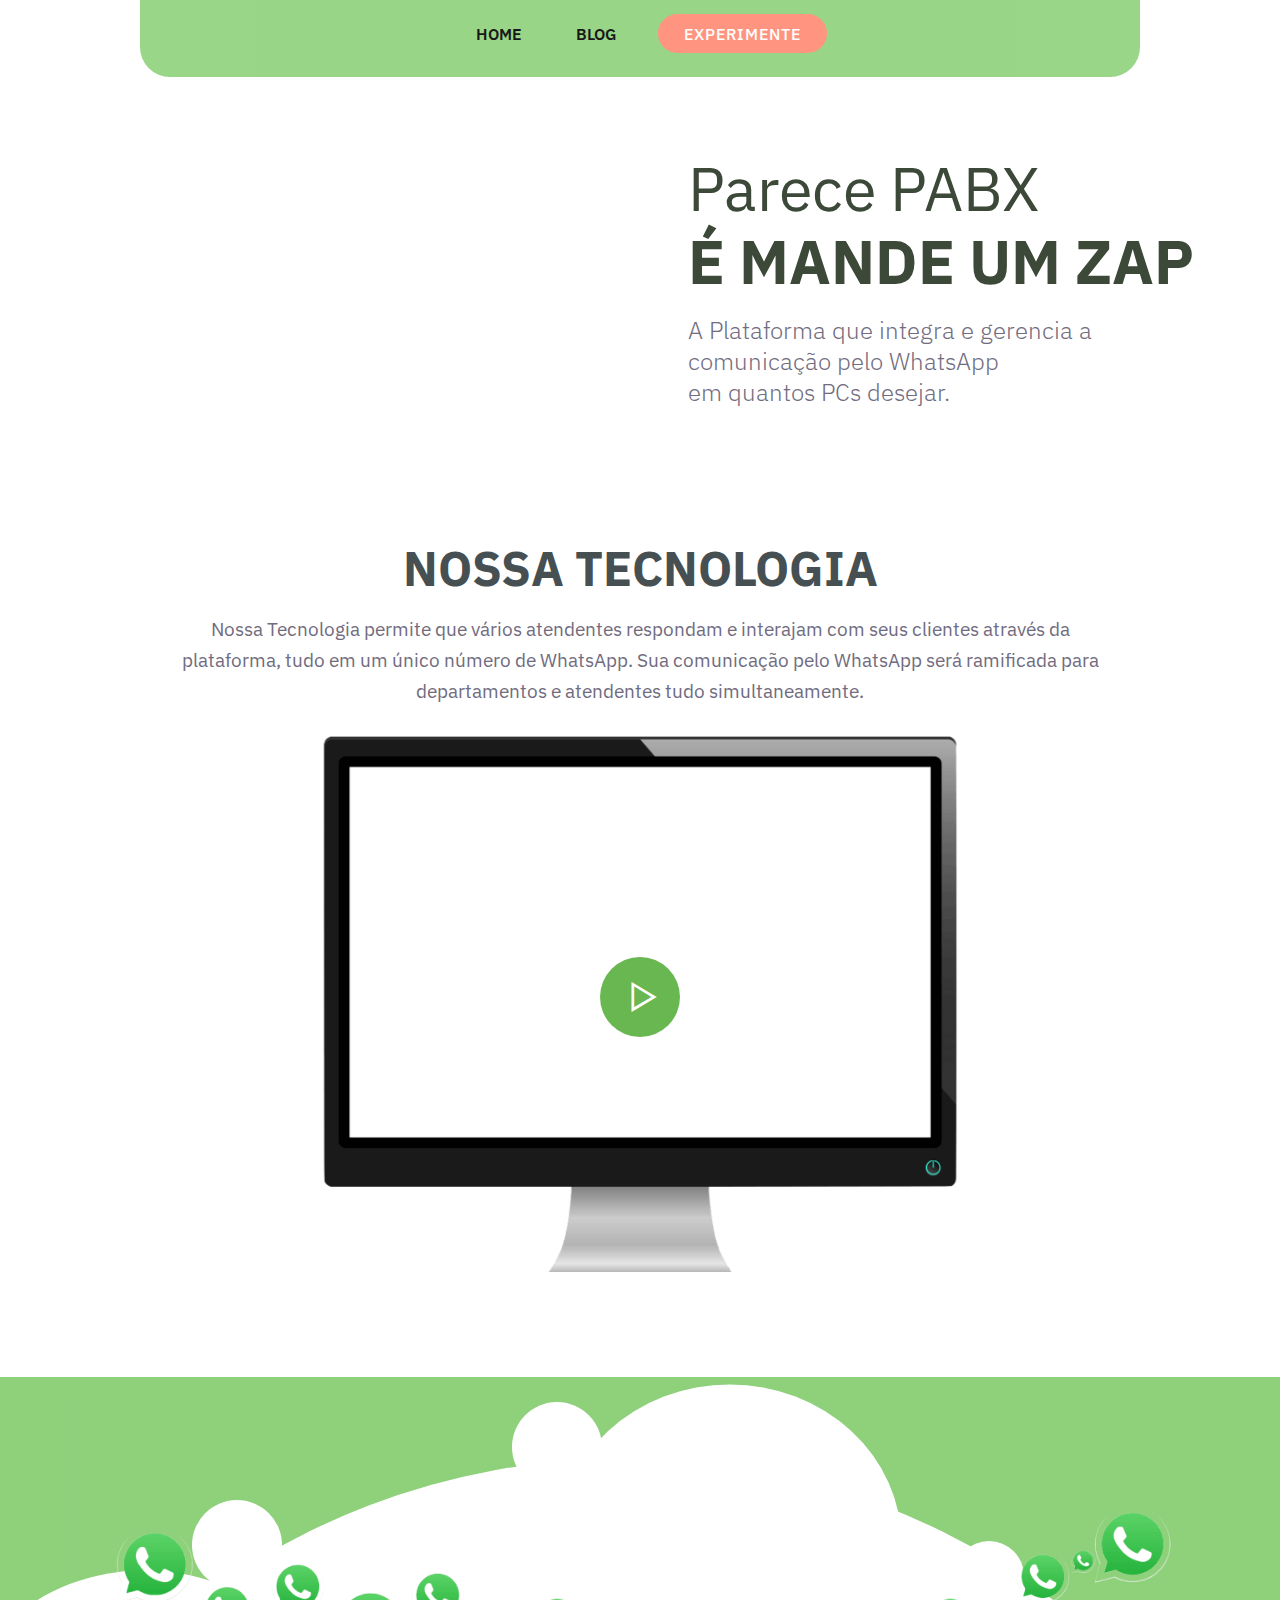
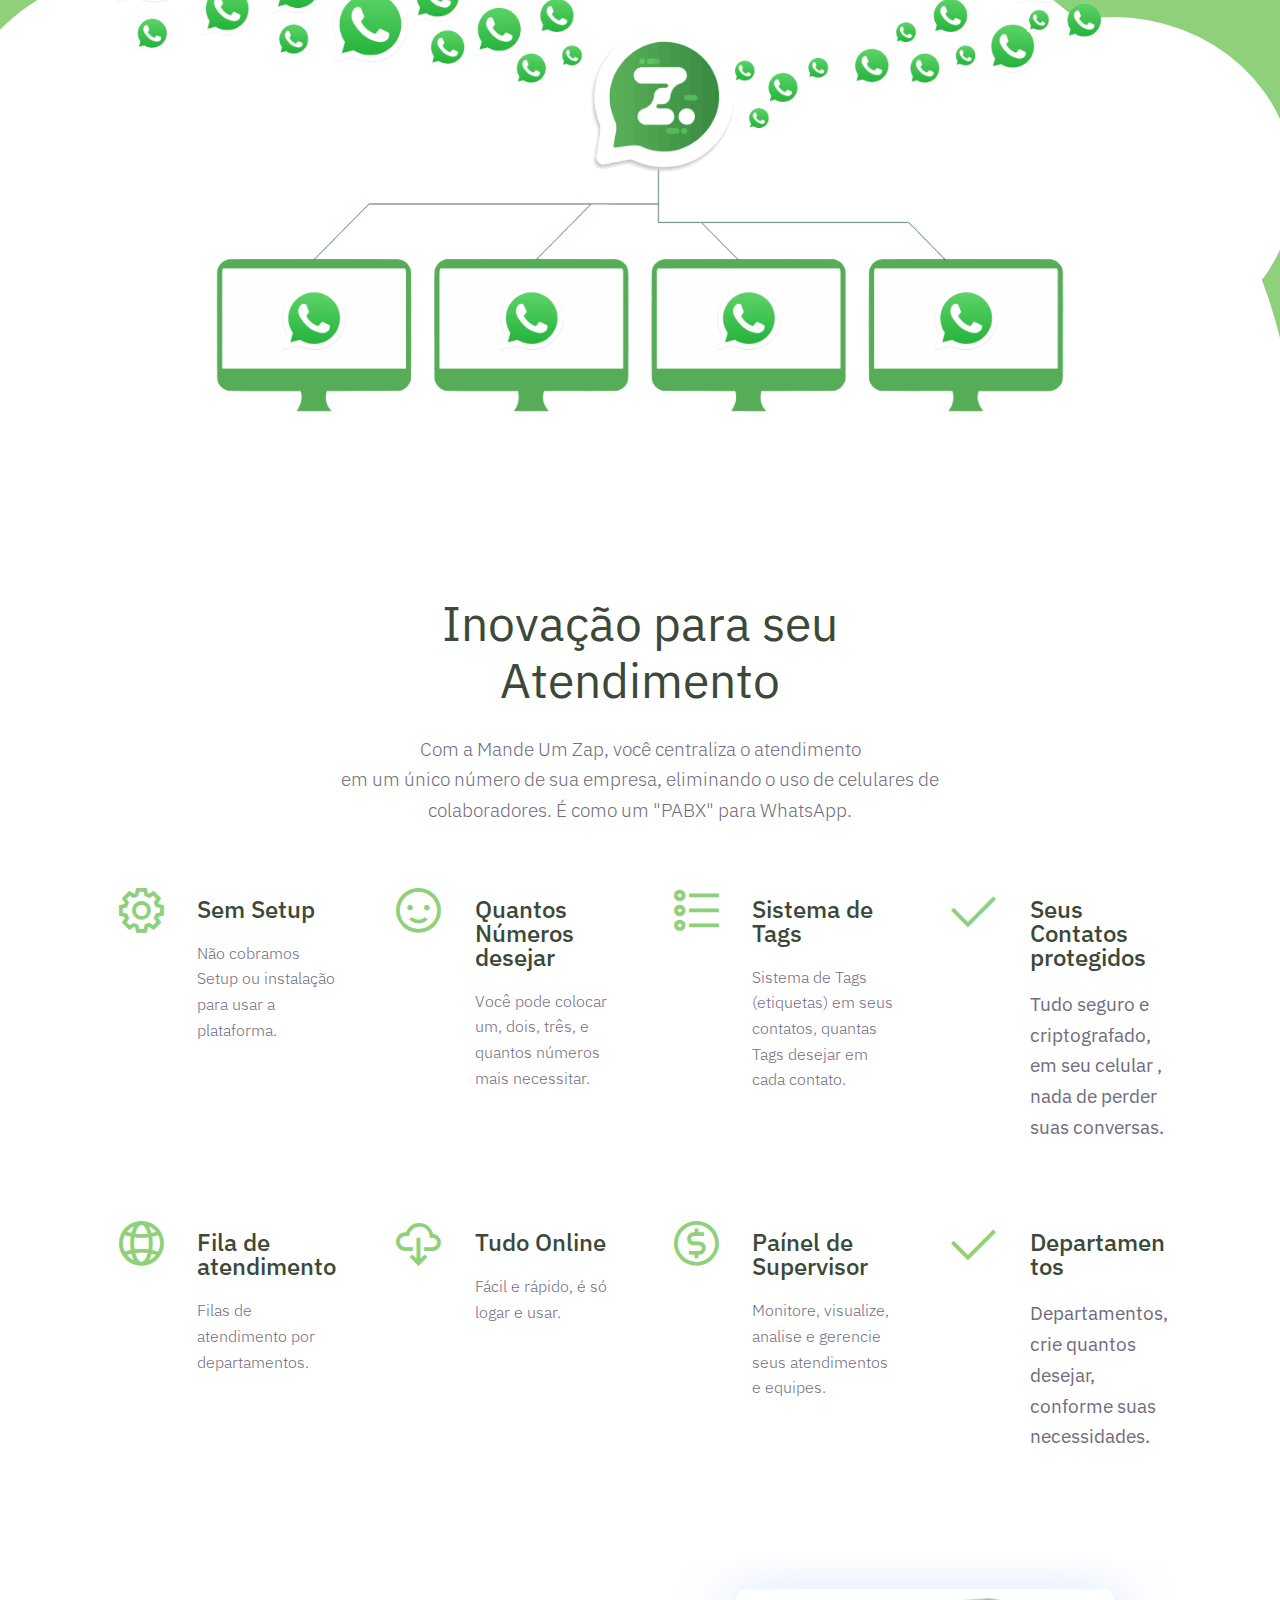
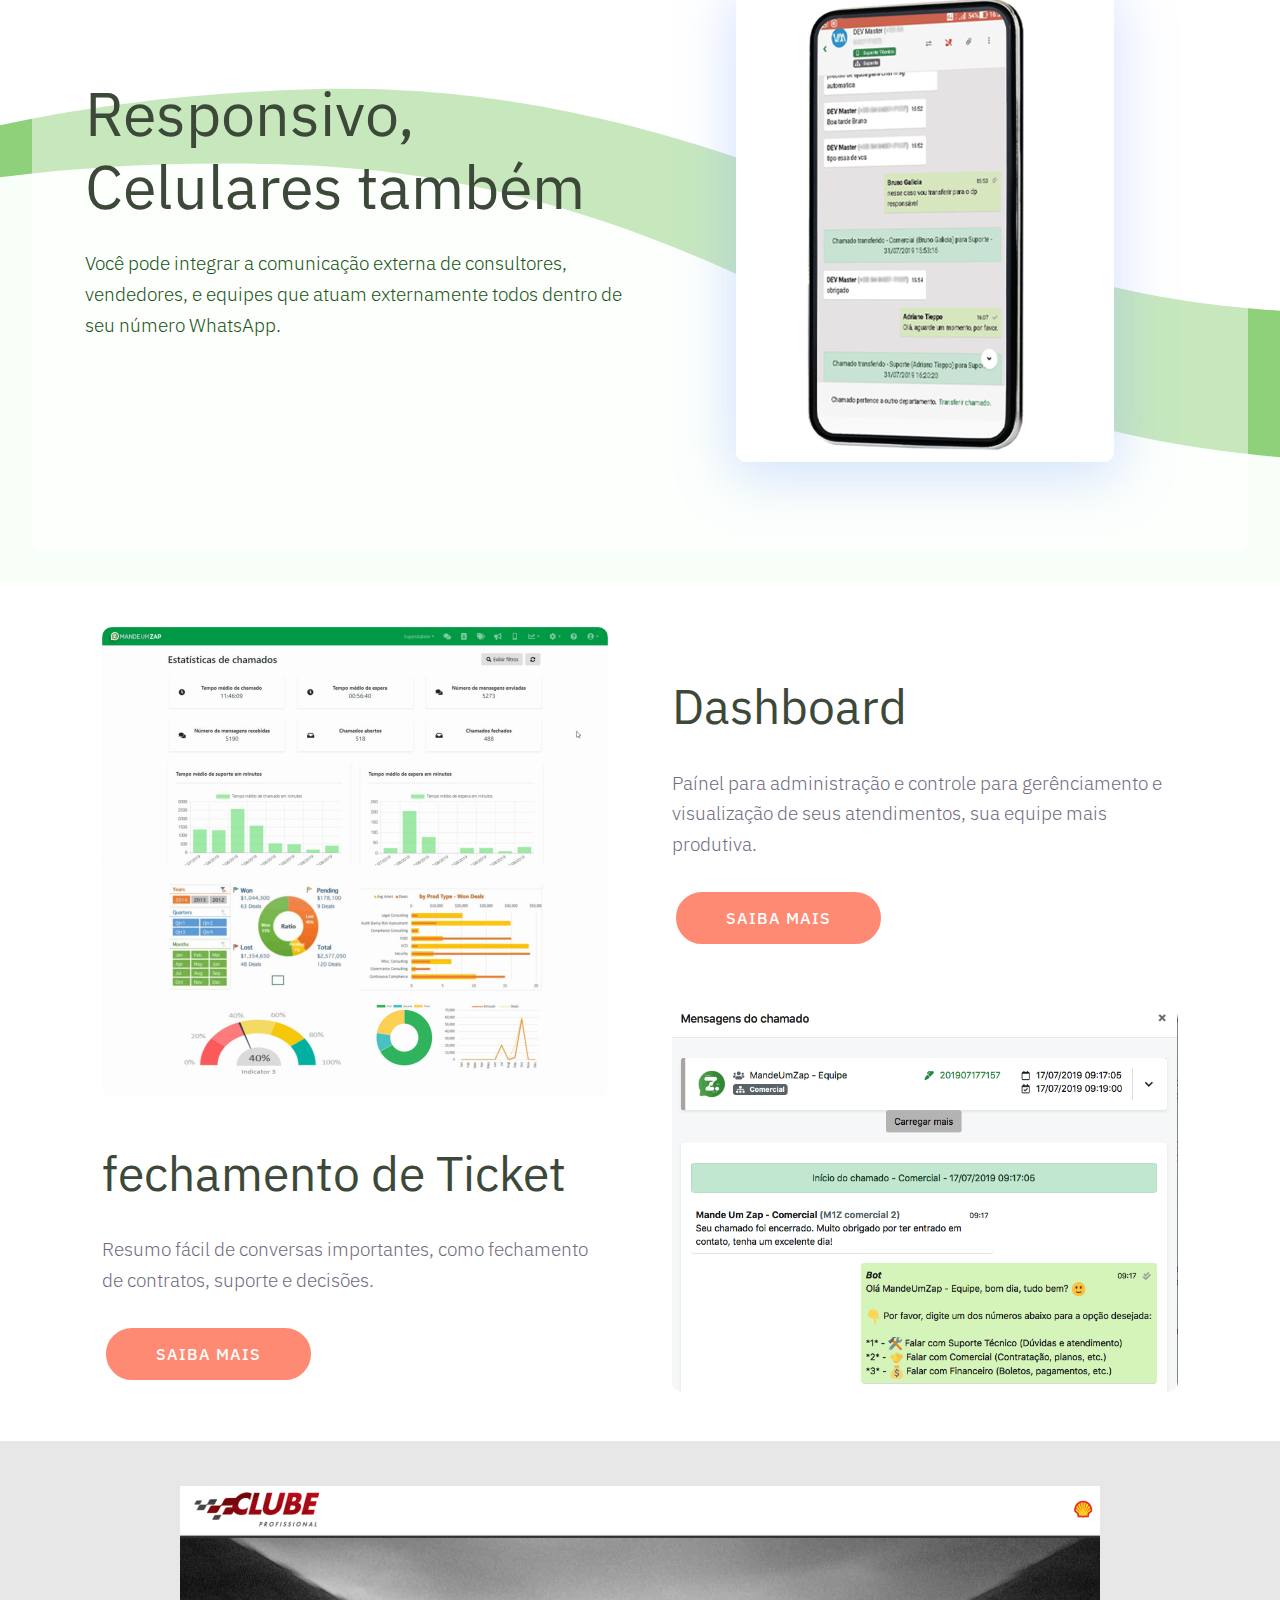
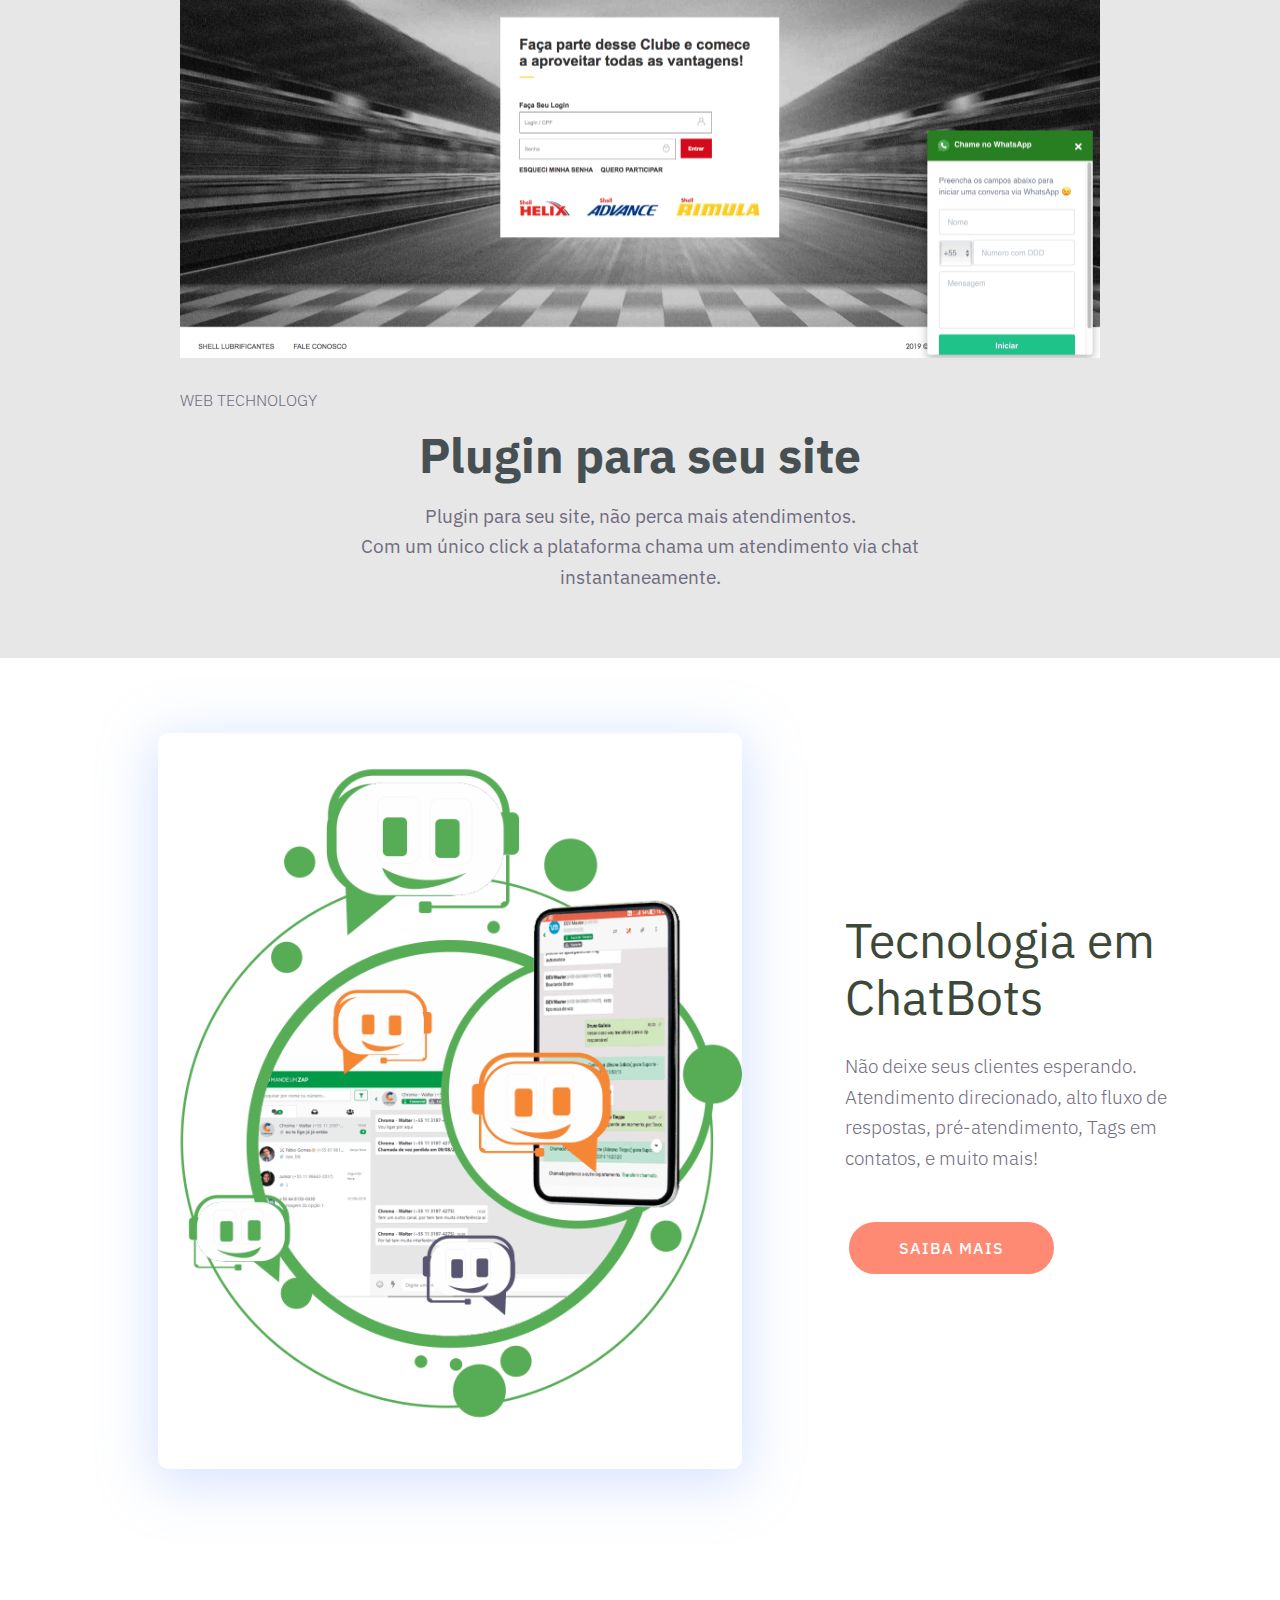
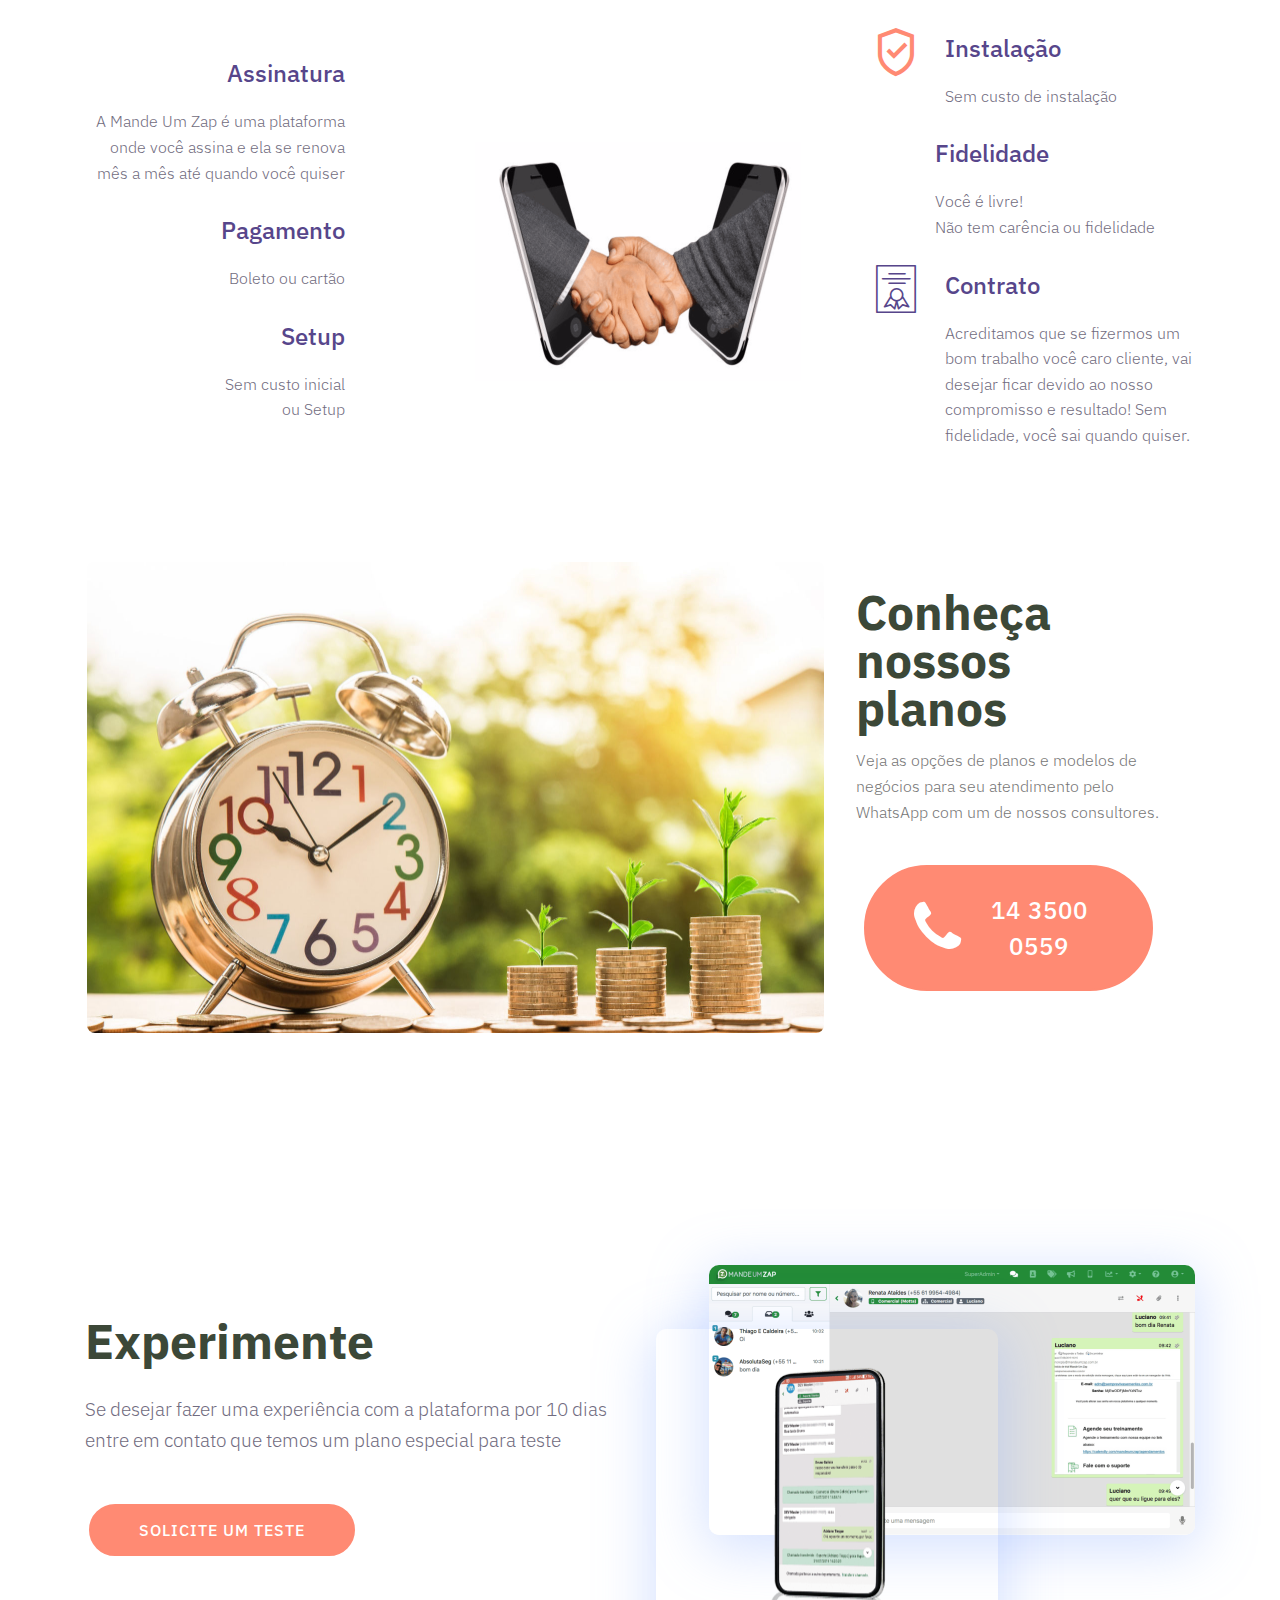
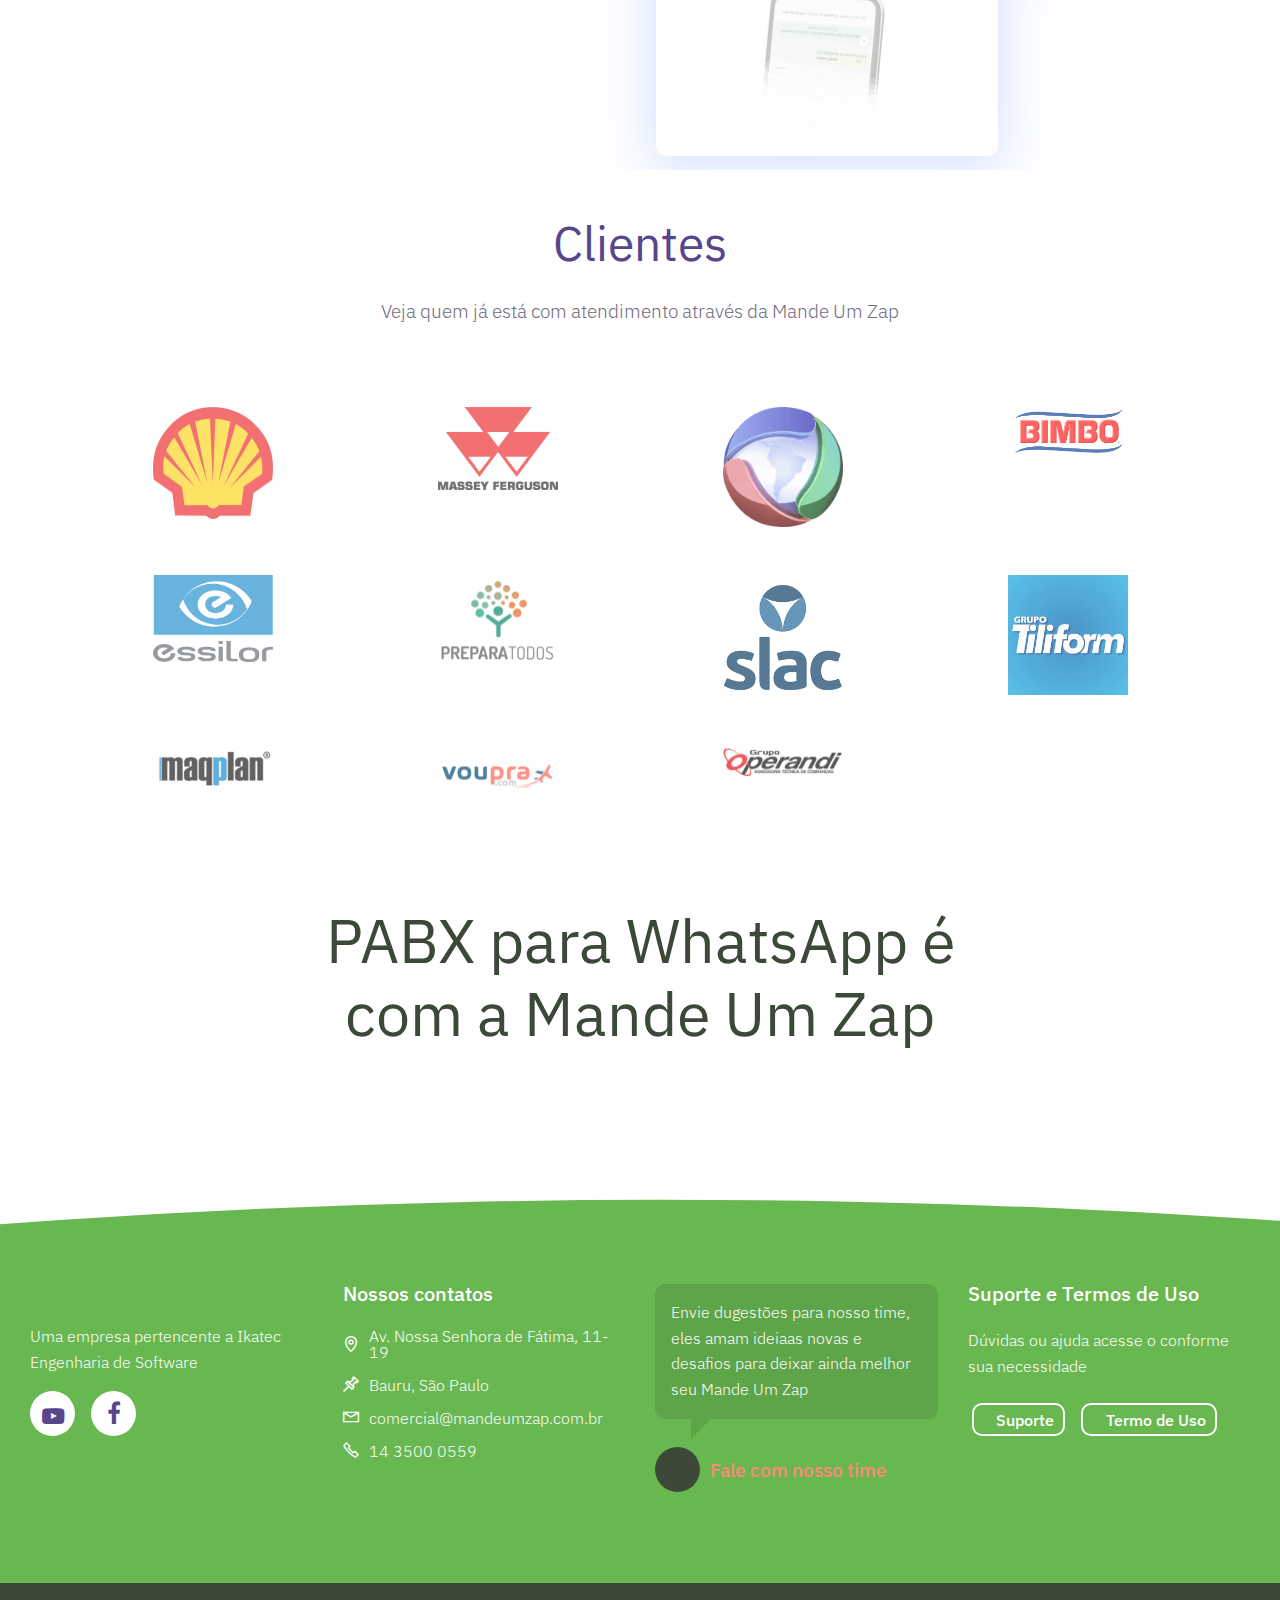
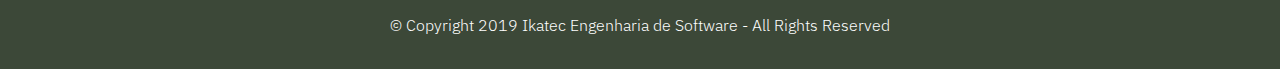
==== index.html @ 2820cccc "create github pages" ====
<!DOCTYPE html>
<html  >
<head>
  
  <meta charset="UTF-8">
  <meta http-equiv="X-UA-Compatible" content="IE=edge">
  
  <meta name="viewport" content="width=device-width, initial-scale=1, minimum-scale=1">
  <link rel="shortcut icon" href="assets/images/face-logo-90x90.png" type="image/x-icon">
  <meta name="description" content="">
  
  <title>Home</title>
  <link rel="stylesheet" href="assets/font-awesome/css/font-awesome.css">
  <link rel="stylesheet" href="assets/icons-mind/style.css">
  <link rel="stylesheet" href="assets/web/assets/mobirise-icons-bold/mobirise-icons-bold.css">
  <link rel="stylesheet" href="assets/web/assets/mobirise-icons/mobirise-icons.css">
  <link rel="stylesheet" href="assets/web/assets/mobirise-icons2/mobirise2.css">
  <link rel="stylesheet" href="assets/tether/tether.min.css">
  <link rel="stylesheet" href="assets/soundcloud-plugin/style.css">
  <link rel="stylesheet" href="assets/bootstrap/css/bootstrap.min.css">
  <link rel="stylesheet" href="assets/bootstrap/css/bootstrap-grid.min.css">
  <link rel="stylesheet" href="assets/bootstrap/css/bootstrap-reboot.min.css">
  <link rel="stylesheet" href="assets/dropdown/css/style.css">
  <link rel="stylesheet" href="assets/socicon/css/styles.css">
  <link rel="stylesheet" href="assets/theme/css/style.css">
  <link rel="stylesheet" href="assets/mobirise/css/mbr-additional.css" type="text/css">
  
  
  
</head>
<body>
  <section class="menu cid-rx5VdQFBSf" once="menu" id="menu04-7">

    


    <nav class="navbar navbar-dropdown navbar-expand-lg">
        <div class="navbar-brand">
            <span class="navbar-logo">
                <a href="#">
                    <img src="assets/images/face-logo-90x90.png" alt="" title="" style="height: 4rem;">
                </a>
            </span>
            
        </div>
        <button class="navbar-toggler" type="button" data-toggle="collapse" data-target="#navbarSupportedContent" aria-controls="navbarNavAltMarkup" aria-expanded="false" aria-label="Toggle navigation">
            <div class="hamburger">
                <span></span>
                <span></span>
                <span></span>
                <span></span>
            </div>
        </button>
        <div class="collapse navbar-collapse" id="navbarSupportedContent">
            <ul class="navbar-nav nav-dropdown" data-app-modern-menu="true"><li class="nav-item"><a class="nav-link link text-black display-4" href="index.html" aria-expanded="false">
                        HOME</a></li>
                

                <li class="nav-item"><a class="nav-link link text-black display-4" href="#" aria-expanded="false">
                        BLOG</a></li></ul>
            <div class="navbar-buttons px-2 mbr-section-btn"><a class="btn btn-sm btn-primary display-4" href="page3.html">
                    EXPERIMENTE</a></div>

            

        </div>
    </nav>
</section>

<section class="progress-bars1 cid-rx5QasOEQJ" id="features016-0">

    

    

    <div class="container-fluid">
        <div class="row">


            <div class="col-lg-6 col-md-12 img-col align-center">
                <img src="assets/images/aten-1266x1021.png" alt="" title="">

            </div>



            <div class="col-lg-6 box col-md-12">

                <div class="mbr-m-auto py-5">
                    <h2 class="mbr-section-title align-left pb-2 mbr-regular mbr-fonts-style display-1">Parece PABX<div><strong>É MANDE UM ZAP</strong></div></h2>

                    <h3 class="mbr-section-subtitle align-left mbr-light pb-3 mbr-fonts-style display-5">A Plataforma que integra e gerencia a<div>comunicação pelo WhatsApp</div><div>em quantos PCs desejar.</div></h3>


                    



                </div>





            </div>

        </div>
    </div>
</section>

<section class="header4 cid-rzrCumZjJD" id="content05-15">

    

    

    <div class="container">
        <div class="row justify-content-md-center">
            <div class=" col-md-12 col-lg-10 align-left">
                
                <h1 class="mbr-section-title align-left mbr-white pb-2 mbr-fonts-style display-2"><strong>NOSSA TECNOLOGIA</strong></h1>

                <p class="mbr-text align-left mbr-fonts-style display-7">
                    Nossa Tecnologia permite que vários atendentes respondam e interajam com seus clientes através da plataforma, tudo em um único número de WhatsApp. Sua comunicação pelo WhatsApp será ramificada para departamentos e atendentes tudo simultaneamente.</p>
            </div>



        </div>
    </div>
</section>

<section class="header8 cid-rzrshjurGQ" id="video02-14">

    

    

    <div class="container align-center">
        <div class="row justify-content-md-center">
            <div class="mbr-white box col-md-12 col-12 col-lg-10">
                <div class="mbr-media show-modal align-center py-2" data-modal=".modalWindow">
                    <div class="icon-wrap">
                        <span class="mbr-iconfont mobi-mbri-play mobi-mbri"></span>
                    </div>
                </div>
            </div>
        </div>
    </div>
    <div>
        <div class="modalWindow" style="display: none;">
            <div class="modalWindow-container">
                <div class="modalWindow-video-container">
                    <div class="modalWindow-video">
                        <iframe width="100%" height="100%" frameborder="0" allowfullscreen="1" data-src="https://www.youtube.com/watch?v=pHmv0G0e7Kw"></iframe>
                    </div>
                    <a class="close" role="button" data-dismiss="modal">
                        <span aria-hidden="true" class="mbri-close mbr-iconfont closeModal"></span>
                        <span class="sr-only">Close</span>
                    </a>
                </div>
            </div>
        </div>
    </div>
</section>

<section class="header1 cid-rx5RdppSKs" id="header01-3">

    


    

    <svg class="svg1" xmlns="http://www.w3.org/2000/svg" xmlns:xlink="http://www.w3.org/1999/xlink" width="1380px" height="810px" viewBox="0 0  1380 810" preserveAspectRatio="xMidYMid meet">
        <rect id="svgEditorBackground" x="0" y="0" width="1380" height="810" style="fill: none; stroke: none;"></rect>
        <circle id="e1_circle" cx="309" cy="433" style="fill:aqua;stroke:black;stroke-width:0px;" r="149.486"></circle>
        <circle id="e3_circle" cx="679" cy="707" style="fill: aqua; stroke-width: 0px;stroke:black;" r="516.715">
        </circle>
        <circle id="e4_circle" cx="759" cy="261" style="fill:aqua;stroke:black;stroke-width:0px;" r="132.2459829258">
        </circle>
        <circle id="e5_circle" cx="1054" cy="462" style="fill:aqua;stroke:black;stroke-width:0px;" r="139.413"></circle>
        <circle id="e6_circle" cx="691" cy="692" style="fill:khaki;stroke:black;stroke-width:0px;" r="367.214"></circle>
    </svg>

    <div class="round round1 rev"></div>
    <div class="round round2 rev"></div>
    <div class="round round3"></div>
    <div class="round round4 rev"></div>
    <div class="round round5"></div>
    <div class="round round6 rev"></div>
    <div class="round round7"></div>
    <div class="round round8 rev"></div>
    <div class="round round9 rev"></div>
    <div class="round round10"></div>
    <div class="round round11"></div>

    <div class="container">
        <div class="row justify-content-md-center">


            <div class="col-md-10 align-center">
                
                
                
                
            </div>

            <div class="pt-4 align-center">
                <img src="assets/images/pcs2-1368x808.png" alt="" title="" style="width: 100%;">
            </div>

        </div>
    </div>

</section>

<section class="cid-rx64o9CWDx" id="title02-d">

    

    

    <div class="container align-center">
        <div class="row justify-content-md-start justify-content-md-center">
            <div class="mbr-white col-sm-12 col-md-10 col-lg-7">
                <h1 class="mbr-section-title mbr-regular align-center mbr-fonts-style display-2">Inovação para seu Atendimento</h1>
                
                <p class="mbr-text mbr-light align-center mbr-fonts-style pt-3 display-7">Com a Mande Um Zap, você centraliza o atendimento<br>em um único número de sua empresa, eliminando o uso de celulares de colaboradores. É como um "PABX" para WhatsApp.</p>
                
            </div>
        </div>
    </div>
</section>

<section class="features1 cid-rx5Zzejk5i" id="features013-8">

    


    
    <div class="container">






        <div class="media-container-row">

            <div class="card cardcolor p-3 col-12 col-md-8 col-lg-3">
                <div class="card-img">
                    <span class="mbr-iconfont img1 mobi-mbri-setting mobi-mbri"></span>
                </div>
                <div class="card-box">
                    <h4 class="card-title py-2 align-left mbr-fonts-style display-5">Sem Setup</h4>
                    <p class="mbr-text align-left mbr-fonts-style display-4">
                        Não cobramos Setup ou instalação<br>para usar a plataforma.</p>
                </div>
            </div>

            <div class="card cardcolor p-3 col-12 col-md-8 col-lg-3">
                <div class="card-img">
                    <span class="mbr-iconfont img1 mobi-mbri-smile-face mobi-mbri"></span>
                </div>
                <div class="card-box">
                    <h4 class="card-title py-2 align-left mbr-fonts-style display-5">Quantos Números desejar</h4>
                    <p class="mbr-text align-left mbr-fonts-style display-4">
                        Você pode colocar um, dois, três, e quantos números mais necessitar.</p>
                </div>
            </div>

            <div class="card cardcolor p-3 col-12 col-md-8 col-lg-3">
                <div class="card-img">
                    <span class="mbr-iconfont img1 mobi-mbri-bulleted-list mobi-mbri"></span>
                </div>
                <div class="card-box">
                    <h4 class="card-title py-2 align-left mbr-fonts-style display-5">

                        Sistema de Tags</h4>
                    <p class="mbr-text align-left mbr-fonts-style display-4">
                        Sistema de Tags (etiquetas) em seus contatos, quantas Tags desejar em cada contato.</p>
                </div>
            </div>

            <div class="card cardcolor p-3 col-12 col-md-8 col-lg-3">
                <div class="card-img">
                    <span class="mbr-iconfont img1 mobi-mbri-success mobi-mbri"></span>
                </div>
                <div class="card-box">
                    <h4 class="card-title py-2 align-left mbr-fonts-style display-5">
                        Seus Contatos protegidos</h4>
                    <p class="mbr-text align-left mbr-fonts-style display-7">
                        Tudo seguro e criptografado, em seu celular , nada de perder suas conversas.</p>
                </div>
            </div>

        </div>

        <div class="media-container-row pt-3">

            <div class="card cardcolor p-3 col-12 col-md-8 col-lg-3">
                <div class="card-img">
                    <span class="mbr-iconfont img1 mobi-mbri-globe-2 mobi-mbri"></span>
                </div>
                <div class="card-box">
                    <h4 class="card-title py-2 align-left mbr-fonts-style display-5">Fila de atendimento</h4>
                    <p class="mbr-text align-left mbr-fonts-style display-4">
                        Filas de atendimento por departamentos.</p>
                </div>
            </div>

            <div class="card cardcolor p-3 col-12 col-md-8 col-lg-3">
                <div class="card-img">
                    <span class="mbr-iconfont img1 mobi-mbri-download-2 mobi-mbri"></span>
                </div>
                <div class="card-box">
                    <h4 class="card-title py-2 align-left mbr-fonts-style display-5">Tudo Online</h4>
                    <p class="mbr-text align-left mbr-fonts-style display-4">
                        Fácil e rápido, é só logar e usar.</p>
                </div>
            </div>

            <div class="card cardcolor p-3 col-12 col-md-8 col-lg-3">
                <div class="card-img">
                    <span class="mbr-iconfont img1 mobi-mbri-cash mobi-mbri"></span>
                </div>
                <div class="card-box">
                    <h4 class="card-title align-left py-2 mbr-fonts-style display-5">Paínel de Supervisor</h4>
                    <p class="mbr-text align-left mbr-fonts-style display-4">
                        Monitore, visualize, analise e gerencie seus atendimentos e equipes.</p>
                </div>
            </div>

            <div class="card cardcolor p-3 col-12 col-md-8 col-lg-3">
                <div class="card-img">
                    <span class="mbr-iconfont img1 mobi-mbri-success mobi-mbri"></span>
                </div>
                <div class="card-box">
                    <h4 class="card-title py-2 align-left mbr-fonts-style display-5">
                        Departamentos</h4>
                    <p class="mbr-text align-left mbr-fonts-style display-7">
                        Departamentos, crie quantos desejar, conforme suas necessidades.</p>
                </div>
            </div>

        </div>


    </div>

</section>

<section class="cid-rx5Uce1TTb" id="header03-5">

    

    


    <svg xmlns="http://www.w3.org/2000/svg" xmlns:xlink="http://www.w3.org/1999/xlink" width="1380" height="810px" viewBox="0 -8.992806499463768e-14 1380 810" preserveAspectRatio="xMidYMid meet">
        <rect id="svgEditorBackground" x="0" y="0" width="1380" height="810" style="fill: none; stroke: none;"></rect>
        <defs id="svgEditorDefs">
            <polygon id="svgEditorShapeDefs" style="fill:khaki;stroke:black;vector-effect:non-scaling-stroke;stroke-width:1px;"></polygon>
            <path id="svgEditorClosePathDefs" style="stroke:black;stroke-width:1px;fill:khaki;"></path>
        </defs>
        <path d="M15083.791600683318,645.6720847341486c496.6000000000058,747.7999999999951,1953.3704016668416,1862.6734725832403,2751.999999999978,1967.9999999999955s1884.300000000003,-198.89999999999964,2718.7056474818382,-552.6365690040448s1746.4898225846773,-519.9524548776521,2593.2943525181545,-567.3634309959566s2251,-23.399999999999636,4384,1520.0000000000032s3205.199999999997,1437.2000000000025,4047.9999999999854,1520.0000000000018s3305.000000000029,-270.2999999999993,4640.000000000029,-1152s74.60000000000582,3328.3000000000065,32,3792.0000000000073s-19509.4,4591.000000000004,-21087.999999999993,-128.00000000000182s-1679.5999999999913,-6358.300000000001,-80,-6400Z" style="stroke:black;fill:khaki;stroke-width:0px;" id="e12_areaS3" transform="matrix(0.0650006 -0.00123765 0.00123765 0.0650006 -995.543 317.589)"></path>
        <path d="M12434.469938292996,-979.2324603008726c496.600000000004,747.8000000000001,1953.3704016668398,1862.673472583247,2752.000000000018,1967.9999999999995s1884.2999999999865,-198.90000000000055,2718.7056474818364,-552.6365690040473s1746.4898225846846,-519.9524548776479,2593.2943525181618,-567.3634309959524s2251,-23.400000000001455,4384,1520s3205.199999999997,1437.1999999999962,4048,1519.9999999999955s3304.9999999999927,-270.3000000000011,4640,-1151.9999999999955s74.60000000000582,3328.3,32,3791.9999999999955s-19509.400000000023,4590.999999999997,-21088.000000000015,-127.99999999999818s-1679.5999999999985,-6358.300000000008,-80,-6400.0000000000055Z" style="stroke:black;fill:aqua;stroke-width:0px;" id="e19_areaS3" transform="matrix(0.0647268 0.00608646 -0.00608646 0.0647268 -823.261 331.266)"></path><text dy="-0.5em" style="fill:black;font-family:Arial;font-size:20px;" id="e14_texte" transform="matrix(0.0640454 0 0 0.0640454 -832.187 329.878)">
            <textPath id="e13_textPath" xlink:href="#e12_areaS3">T</textPath>
        </text>
    </svg>

    <div class="box"></div>

    <div class="container align-center">
        <div class="row">
            <div class="col-md-12 col-lg-6 py-4 m-auto">
                <h1 class="mbr-section-title mbr-regular pb-3 align-left mbr-fonts-style display-1">Responsivo,<br>Celulares também</h1>
                
                <p class="mbr-text mbr-light pb-3 align-left mbr-fonts-style display-7">
                    Você pode integrar a comunicação externa de consultores, vendedores, e equipes que atuam externamente todos dentro de seu número WhatsApp.</p>
                
            </div>

            <div class="col-lg-6 col-md-12 align-center">
                <img src="assets/images/celular-com-fundo-756x945.png" alt="" title="">

            </div>
        </div>



    </div>
    
</section>

<section class="cid-rx6gmhfG7x" id="content02-h">

    

    



    <div class="container align-center">
        <div class="row">
            <div class="col-lg-6 col-md-12 align-center">
                <img src="assets/images/paainel-1012x940.jpg" alt="" title="">

                <h1 class="mbr-section-title mbr-regular pt-5 align-left mbr-fonts-style display-2">fechamento de Ticket</h1>
                
                <p class="mbr-text mbr-light pt-4 align-left mbr-fonts-style display-7">
                    Resumo fácil de conversas importantes, como fechamento de contratos, suporte e decisões.</p>
                <div class="align-left mbr-section-btn"><a class="btn btn-md btn-primary display-4" href="page4.html">SAIBA MAIS</a></div>

            </div>

            <div class="col-md-12 col-lg-6 m-auto">



                <h1 class="mbr-section-title mbr-regular pt-5 align-left mbr-fonts-style display-2">Dashboard</h1>
                
                <p class="mbr-text mbr-light pt-4 align-left mbr-fonts-style display-7">
                    Paínel para administração e controle para gerênciamento e visualização de seus atendimentos, sua equipe mais produtiva.</p>
                <div class="align-left  mbr-section-btn"><a class="btn btn-md btn-primary display-4" href="page4.html">SAIBA MAIS</a></div>

                <div class="pt-5">
                    <img src="assets/images/screenshot-at-jul-23-22-26-31-797x605.png" alt="" title="">
                </div>
            </div>


        </div>



    </div>
</section>

<section class="header4 cid-rzrSrYBs3X" id="content01-17">

    

    

    <div class="container">
        <div class="row justify-content-md-center">
            <div class="media-content col-md-12 col-lg-10 align-left">
                <div class="img-wrap">
                    <img src="assets/images/plugin-1840x945.png" alt="" title="" style="width: 100%;">
                </div>
                <h3 class="mbr-section-subtitle align-left mbr-white mbr-light pb-2 mbr-fonts-style display-4">WEB TECHNOLOGY</h3>
                <h1 class="mbr-section-title align-left mbr-white pb-2 mbr-fonts-style display-2"><strong>Plugin para seu site</strong></h1>

                <p class="mbr-text pb-1 align-left mbr-fonts-style display-7">Plugin para seu site, não perca mais atendimentos.<br>Com um único click a plataforma chama um atendimento via chat<br>instantaneamente.</p>

                
            </div>



        </div>
    </div>
</section>

<section class="cid-ryBPevMb6V" id="header07-r">

    

    



    <div class="container align-center">
        <div class="row">
            <div class="col-lg-8 col-md-12 align-center">
                <img src="assets/images/ppp-626x789.png" alt="" title="">

            </div>

            <div class="col-md-12 col-lg-4 py-4 m-auto">
                <h1 class="mbr-section-title mbr-regular pb-3 align-left mbr-fonts-style display-2">Tecnologia em ChatBots</h1>
                
                <p class="mbr-text mbr-light pb-3 align-left mbr-fonts-style display-7">Não deixe seus clientes esperando.<br>Atendimento direcionado, alto fluxo de respostas, pré-atendimento, Tags em contatos, e muito mais!</p>
                <div class="align-left mbr-section-btn"><a class="btn btn-md btn-primary display-4" href="page1.html">SAIBA MAIS</a></div>
            </div>


        </div>



    </div>
    
</section>

<section class="features1 cid-rxKLDELIgE" id="features06-v">

    

    
    <div class="container">
        <div class="row">

            <div class="card p-3 col-12 col-md-10 col-lg-4">


                <div class="card-wrapper">
                    <div class="card-box">
                        <h4 class="card-title1 py-3 align-right mbr-fonts-style display-5">
                            Assinatura</h4>
                        <p class="mbr-text1 align-right mbr-fonts-style display-4">
                            A Mande Um Zap é uma plataforma onde você assina e ela se renova mês a mês até quando você quiser</p>
                    </div>
                    <div class="card-img pt-2">
                        <span class="mbr-iconfont img1 mbrib-update"></span>
                    </div>
                </div>



                <div class="card-wrapper">
                    <div class="card-box">
                        <h4 class="card-title1 py-3 align-right mbr-fonts-style display-5">Pagamento</h4>
                        <p class="mbr-text1 align-right mbr-fonts-style display-4">
                            Boleto ou cartão</p>
                    </div>
                    <div class="card-img pt-2">
                        <span class="mbr-iconfont img2 mbrib-cart-add"></span>
                    </div>
                </div>



                <div class="card-wrapper">
                    <div class="card-box">
                        <h4 class="card-title1 py-3 align-right mbr-fonts-style display-5">Setup</h4>
                        <p class="mbr-text1 align-right mbr-fonts-style display-4">Sem custo inicial<br>ou Setup</p>
                    </div>
                    <div class="card-img pt-2">
                        <span class="mbr-iconfont img3 mbrib-setting"></span>
                    </div>
                </div>





            </div>

            <div class="card p-3 col-12 col-md-10 col-lg-4">
                <img src="assets/images/compromisso-696x718.png" alt="" title="">
            </div>

            <div class="card p-3 col-12 col-md-10 col-lg-4">
                <div class="card-wrapper">
                    <div class="card-img pt-2">
                        <span class="mbr-iconfont img4 mobi-mbri-protect mobi-mbri"></span>
                    </div>
                    <div class="card-box">
                        <h4 class="card-title2 align-left py-3 mbr-fonts-style display-5">
                            Instalação</h4>
                        <p class="mbr-text2 align-left mbr-fonts-style display-4">
                            Sem custo de instalação</p>
                    </div>

                </div>
                <div class="card-wrapper">
                    <div class="card-img pt-2">
                        <span class="mbr-iconfont img5 mbrib-hot-cup"></span>
                    </div>
                    <div class="card-box">
                        <h4 class="card-title2 py-3 align-left mbr-fonts-style display-5">
                            Fidelidade</h4>
                        <p class="mbr-text2 align-left mbr-fonts-style display-4">
                            Você é livre!<br>Não tem carência ou fidelidade</p>
                    </div>

                </div>
                <div class="card-wrapper">
                    <div class="card-img pt-2">
                        <span class="mbr-iconfont img6 imind-diploma-2"></span>
                    </div>
                    <div class="card-box">
                        <h4 class="card-title2 align-left py-3 mbr-fonts-style display-5">Contrato</h4>
                        <p class="mbr-text2 align-left mbr-fonts-style display-4">Acreditamos que se fizermos um bom trabalho você caro cliente, vai desejar ficar devido ao nosso compromisso e resultado! Sem fidelidade, você sai quando quiser.</p>
                    </div>

                </div>
            </div>



        </div>

    </div>

</section>

<section class="features17 featuresLink cid-rxKOu3Kdev" id="features017-w">

    

    

    <div class="container px-3">
        

        <div class="row justify-content-center flex-column">
            <div class="card p-3 col-12">
                <div class="card-wrapper flex-row d-flex align-items-center">
                    <div class="card-img col-md-8">
                        <img src="assets/images/mbr-1474x943.jpg" alt="" title="">
                    </div>
                    <div class="card-box align-left">
                        <h4 class="card-title mbr-fonts-style display-2 pb-3"><strong>Conheça nossos planos</strong></h4>
                        <p class="mbr-text mbr-fonts-style display-4">Veja as opções de planos e modelos de negócios para seu atendimento pelo WhatsApp com um de nossos consultores.<br></p>

                        <div class="mbr-section-btn"><a class="btn btn-md btn-primary display-5" href="#"><span class="fa fa-phone mbr-iconfont mbr-iconfont-btn" style="font-size: 60px;"></span>14 3500 0559</a></div>
                    </div>
                </div>
            </div>

            

            

            
        </div>
    </div>
</section>

<section class="cid-ryyPjc7dui" id="header06-j">

    

    






    <div class="container align-center">
        <div class="row">
            <div class="col-md-12 col-lg-6 py-5 m-auto">
                <h1 class="mbr-section-title mbr-regular pb-3 align-left mbr-fonts-style display-2"><strong>Experimente</strong></h1>
                
                <p class="mbr-text mbr-light pb-3 align-left mbr-fonts-style display-7">Se desejar fazer uma experiência com a plataforma por 10 dias<br>entre em contato que temos um plano especial para teste</p>
                <div class="align-left mbr-section-btn"><a class="btn btn-md btn-primary display-4" href="page3.html">SOLICITE UM TESTE</a></div>
            </div>

            <div class="col-lg-6 col-md-12 relative align-right">
                <img class="img1" src="assets/images/screens-972x540.png" alt="" title="">
                <img class="img2" src="assets/images/celular-espelhado-684x855.png" alt="" title="">

            </div>
        </div>



    </div>
    
</section>

<section class="cid-ryzscnF5EH" id="clients02-k">
    <!-- Block parameters controls (Blue "Gear" panel) -->
    
    <!-- End block parameters -->
    <div class="container images-container">
        <div class="row justify-content-center">


            <div class="col-md-12">

                <h1 class="mbr-section-title mbr-regular pb-3 align-center mbr-fonts-style display-2">Clientes</h1>
                
                <p class="mbr-text mbr-light pb-5 align-center mbr-fonts-style display-7">Veja quem já está com atendimento através da Mande Um Zap</p>
            </div>



            <div class="col-md-3 card">
                <img src="assets/images/shell-240x225.png" alt="" title="">
            </div>
            <div class="col-md-3 card">
                <img src="assets/images/massey-1379x954.png" alt="" title="">
            </div>
            <div class="col-md-3 card">
                <img src="assets/images/record-1161x1161.png" alt="" title="">
            </div>
            <div class="col-md-3 card">
                <img src="assets/images/bimbo-1861x777.png" alt="" title="">
            </div>
            <div class="col-md-3 card">
                <img src="assets/images/essilor-1458x1063.png" alt="" title="">
            </div>
            <div class="col-md-3 card">
                <img src="assets/images/p-240x175.png" alt="" title="">
            </div>
            <div class="col-md-3 card">
                <img src="assets/images/slac-220x229.png" alt="" title="">
            </div>
            <div class="col-md-3 card">
                <img src="assets/images/tiliform-225x225.jpg" alt="" title="">
            </div>
            <div class="col-md-3 card">
                <img src="assets/images/maqplan-240x88.png" alt="" title="">
            </div>
            <div class="col-md-3 card">
                <img src="assets/images/v-240x101.png" alt="" title="">
            </div>
            <div class="col-md-3 card">
                <img src="assets/images/op-240x59.png" alt="" title="">
            </div>
            <div class="col-md-3 card">
                <img src="assets/images/database-2-240x105.png" alt="" title="">
            </div>




        </div>
    </div>
</section>

<section class="cid-ryzIc6GNqu" id="title01-n">

    

    

    <div class="container align-center">
        <div class="row justify-content-md-start justify-content-md-center">
            <div class="mbr-white col-sm-12 col-md-10 col-lg-7">
                <h1 class="mbr-section-title mbr-regular align-left mbr-fonts-style display-1">PABX para WhatsApp é com a Mande Um Zap</h1>
                
                
                
            </div>
        </div>
    </div>
</section>

<section class="cid-rx61xIMNwR" id="footer02-a">

    

    


    <svg xmlns="http://www.w3.org/2000/svg" xmlns:xlink="http://www.w3.org/1999/xlink" width="1380px" height="760px" viewBox="0 0 1380 760" preserveAspectRatio="xMidYMid meet">
        <defs id="svgEditorDefs">
            <polygon id="svgEditorShapeDefs" style="fill:khaki;stroke:black;vector-effect:non-scaling-stroke;stroke-width:0px;"></polygon>
        </defs>
        <rect id="svgEditorBackground" x="0" y="0" width="1380" height="760" style="fill: none; stroke: none;"></rect>
        <path d="M0.3577131120350206,0.819491525482845h-1.5000000000000355ZM0.3577131120350206,-3.1805084745172603h-1.5000000000000355ZM-0.14228688796500222,-4.180508474517258h5.000000000000002a5,5,0,0,1,0,6.00000000000003h-5.000000000000025a5,5,0,0,0,0,-6.00000000000003ZM5.8577131120349835,-1.1805084745172634h1.0000000000000249Z" style="fill:khaki; stroke:black; vector-effect:non-scaling-stroke;stroke-width:0px;" id="e2_shape" transform="matrix(1.01506 82.3743 -245.478 0.34062 392.311 526.125)"></path>
    </svg>


    <div class="container">
        <div class="media-container-row content text-white">
            <div class="col-12 col-md-6 col-lg-3">
                <div class="media-wrap align-left">
                    <a href="#">
                        <img src="assets/images/logo2-124x54.png" alt="" title="">
                    </a>
                </div>

                <p class="mbr-text align-left text1 mbr-fonts-style display-4">
                    Uma empresa pertencente a Ikatec Engenharia de Software</p>

                <div class="social-list align-left">
                    <div class="soc-item">
                        <a href="https://twitter.com/mobirise" target="_blank">
                            <span class="mbr-iconfont mbr-iconfont-social fa-youtube-play fa" style="color: rgb(87, 70, 139); fill: rgb(87, 70, 139);"></span>
                        </a>
                    </div>
                    <div class="soc-item">
                        <a href="https://www.facebook.com/pages/Mobirise/1616226671953247" target="_blank">
                            <span class="mbr-iconfont mbr-iconfont-social socicon-facebook socicon" style="color: rgb(87, 70, 139); fill: rgb(87, 70, 139);"></span>
                        </a>
                    </div>
                    
                    
                    

                </div>


            </div>
            <div class="col-12 col-md-6 col-lg-3 mbr-fonts-style display-4">
                <h5 class="pb-3 align-left">Nossos contatos</h5>


                <div class="item">
                    <div class="card-img"><span class="mbr-iconfont img1 mobi-mbri-map-pin mobi-mbri"></span>
                    </div>
                    <div class="card-box">
                        <h4 class="item-title align-left mbr-fonts-style display-4">Av. Nossa Senhora de Fátima, 11-19</h4>
                    </div>
                </div>

                <div class="item">
                    <div class="card-img"><span class="mbr-iconfont img1 mobi-mbri-pin mobi-mbri"></span></div>
                    <div class="card-box">
                        <h4 class="item-title align-left mbr-fonts-style display-4">Bauru, São Paulo</h4>
                    </div>
                </div>

                <div class="item">
                    <div class="card-img"><span class="mbr-iconfont img1 mobi-mbri-letter mobi-mbri"></span>
                    </div>
                    <div class="card-box">
                        <h4 class="item-title align-left mbr-fonts-style display-4">
                            comercial@mandeumzap.com.br</h4>
                    </div>
                </div>

                <div class="item">
                    <div class="card-img"><span class="mbr-iconfont img1 mobi-mbri-phone mobi-mbri"></span>
                    </div>
                    <div class="card-box">
                        <h4 class="item-title align-left mbr-fonts-style display-4">14 3500 0559</h4>
                    </div>
                </div>

                


            </div>
            <div class="col-12 col-md-6 col-lg-3 mbr-fonts-style display-7">

                <p class="mbr-text quote align-left mbr-fonts-style display-4">
                    Envie dugestões para nosso time, eles amam ideiaas novas e desafios para deixar ainda melhor seu Mande Um Zap</p>

                <div class="item">
                    <div class="card-img2"><span class="mbr-iconfont ico2 mbri-idea" style="color: rgb(255, 255, 255); fill: rgb(255, 255, 255); font-size: 30px;"></span></div>
                    <div class="card-box">
                        <h4 class="theme align-left mbr-fonts-style display-7"><a href="https://wa.me/+55 11 996861116">
                            Fale com nosso time</a></h4>
                    </div>
                </div>
            </div>
            <div class="col-12 col-md-6 col-lg-3 mbr-fonts-style display-7">
                <h5 class="pb-3 align-left">Suporte e Termos de Uso</h5>
                <p class="mbr-text align-left text2 mbr-fonts-style display-4">
                    Dúvidas ou ajuda acesse o conforme sua necessidade</p>

                <div class="mbr-section-btn align-left"><a class="btn btn-md btn-white-outline display-4" href="https://wa.me/+55 11 996 089 994"><span class="mbri-help mbr-iconfont mbr-iconfont-btn"></span>Suporte</a> <a class="btn btn-md btn-white-outline display-4" href="page5.html" target="_blank"><span class="mbri-bookmark mbr-iconfont mbr-iconfont-btn"></span>Termo de Uso</a></div>

            </div>
        </div>


    </div>
</section>

<section once="" class="cid-rx68YK5AEu" id="footer01-f">

    

    

    <div class="container">
        <div class="media-container-row align-center mbr-white">
            <div class="col-12">
                <p class="mbr-text mb-0 mbr-fonts-style display-4">
                    © Copyright 2019 Ikatec Engenharia de Software - All Rights Reserved
                </p>
            </div>
        </div>
    </div>
</section>


  <script src="assets/web/assets/jquery/jquery.min.js"></script>
  <script src="assets/tether/tether.min.js"></script>
  <script src="assets/popper/popper.min.js"></script>
  <script src="assets/bootstrap/js/bootstrap.min.js"></script>
  <script src="assets/dropdown/js/nav-dropdown.js"></script>
  <script src="assets/dropdown/js/navbar-dropdown.js"></script>
  <script src="assets/playervimeo/vimeo_player.js"></script>
  <script src="assets/smoothscroll/smooth-scroll.js"></script>
  <script src="assets/touchswipe/jquery.touch-swipe.min.js"></script>
  <script src="assets/theme/js/script.js"></script>
  
  
</body>
</html>
---- assets/icons-mind/style.css ----
@font-face {
	font-family: 'iconsMind';
	src:url('fonts/icon-mind.eot?-rdmvgc');
	src:url('fonts/icons-mind.eot?#iefix-rdmvgc') format('embedded-opentype'),
		url('fonts/icons-mind.woff?-rdmvgc') format('woff'),
		url('fonts/icons-mind.ttf?-rdmvgc') format('truetype'),
		url('fonts/icons-mind.svg?-rdmvgc#icons-mind') format('svg');
	font-weight: normal;
	font-style: normal;
}

[class^="imind-"], [class*=" imind-"] {
	font-family: 'iconsMind' !important;
	speak: none;
	font-style: normal;
	font-weight: normal;
	font-variant: normal;
	text-transform: none;
	line-height: 1;

	/* Better Font Rendering =========== */
	-webkit-font-smoothing: antialiased;
	-moz-osx-font-smoothing: grayscale;
}

.imind-a-z:before {
	content: "\e600";
}
.imind-aa:before {
	content: "\e601";
}
.imind-add-bag:before {
	content: "\e602";
}
.imind-add-basket:before {
	content: "\e603";
}
.imind-add-cart:before {
	content: "\e604";
}
.imind-add-file:before {
	content: "\e605";
}
.imind-add-spaceafterparagraph:before {
	content: "\e606";
}
.imind-add-spacebeforeparagraph:before {
	content: "\e607";
}
.imind-add-user:before {
	content: "\e608";
}
.imind-add-userstar:before {
	content: "\e609";
}
.imind-add-window:before {
	content: "\e60a";
}
.imind-add:before {
	content: "\e60b";
}
.imind-address-book:before {
	content: "\e60c";
}
.imind-address-book2:before {
	content: "\e60d";
}
.imind-administrator:before {
	content: "\e60e";
}
.imind-aerobics-2:before {
	content: "\e60f";
}
.imind-aerobics-3:before {
	content: "\e610";
}
.imind-aerobics:before {
	content: "\e611";
}
.imind-affiliate:before {
	content: "\e612";
}
.imind-aim:before {
	content: "\e613";
}
.imind-air-balloon:before {
	content: "\e614";
}
.imind-airbrush:before {
	content: "\e615";
}
.imind-airship:before {
	content: "\e616";
}
.imind-alarm-clock:before {
	content: "\e617";
}
.imind-alarm-clock2:before {
	content: "\e618";
}
.imind-alarm:before {
	content: "\e619";
}
.imind-alien-2:before {
	content: "\e61a";
}
.imind-alien:before {
	content: "\e61b";
}
.imind-aligator:before {
	content: "\e61c";
}
.imind-align-center:before {
	content: "\e61d";
}
.imind-align-justifyall:before {
	content: "\e61e";
}
.imind-align-justifycenter:before {
	content: "\e61f";
}
.imind-align-justifyleft:before {
	content: "\e620";
}
.imind-align-justifyright:before {
	content: "\e621";
}
.imind-align-left:before {
	content: "\e622";
}
.imind-align-right:before {
	content: "\e623";
}
.imind-alpha:before {
	content: "\e624";
}
.imind-ambulance:before {
	content: "\e625";
}
.imind-amx:before {
	content: "\e626";
}
.imind-anchor-2:before {
	content: "\e627";
}
.imind-anchor:before {
	content: "\e628";
}
.imind-android-store:before {
	content: "\e629";
}
.imind-android:before {
	content: "\e62a";
}
.imind-angel-smiley:before {
	content: "\e62b";
}
.imind-angel:before {
	content: "\e62c";
}
.imind-angry:before {
	content: "\e62d";
}
.imind-apple-bite:before {
	content: "\e62e";
}
.imind-apple-store:before {
	content: "\e62f";
}
.imind-apple:before {
	content: "\e630";
}
.imind-approved-window:before {
	content: "\e631";
}
.imind-aquarius-2:before {
	content: "\e632";
}
.imind-aquarius:before {
	content: "\e633";
}
.imind-archery-2:before {
	content: "\e634";
}
.imind-archery:before {
	content: "\e635";
}
.imind-argentina:before {
	content: "\e636";
}
.imind-aries-2:before {
	content: "\e637";
}
.imind-aries:before {
	content: "\e638";
}
.imind-army-key:before {
	content: "\e639";
}
.imind-arrow-around:before {
	content: "\e63a";
}
.imind-arrow-back3:before {
	content: "\e63b";
}
.imind-arrow-back:before {
	content: "\e63c";
}
.imind-arrow-back2:before {
	content: "\e63d";
}
.imind-arrow-barrier:before {
	content: "\e63e";
}
.imind-arrow-circle:before {
	content: "\e63f";
}
.imind-arrow-cross:before {
	content: "\e640";
}
.imind-arrow-down:before {
	content: "\e641";
}
.imind-arrow-down2:before {
	content: "\e642";
}
.imind-arrow-down3:before {
	content: "\e643";
}
.imind-arrow-downincircle:before {
	content: "\e644";
}
.imind-arrow-fork:before {
	content: "\e645";
}
.imind-arrow-forward:before {
	content: "\e646";
}
.imind-arrow-forward2:before {
	content: "\e647";
}
.imind-arrow-from:before {
	content: "\e648";
}
.imind-arrow-inside:before {
	content: "\e649";
}
.imind-arrow-inside45:before {
	content: "\e64a";
}
.imind-arrow-insidegap:before {
	content: "\e64b";
}
.imind-arrow-insidegap45:before {
	content: "\e64c";
}
.imind-arrow-into:before {
	content: "\e64d";
}
.imind-arrow-join:before {
	content: "\e64e";
}
.imind-arrow-junction:before {
	content: "\e64f";
}
.imind-arrow-left:before {
	content: "\e650";
}
.imind-arrow-left2:before {
	content: "\e651";
}
.imind-arrow-leftincircle:before {
	content: "\e652";
}
.imind-arrow-loop:before {
	content: "\e653";
}
.imind-arrow-merge:before {
	content: "\e654";
}
.imind-arrow-mix:before {
	content: "\e655";
}
.imind-arrow-next:before {
	content: "\e656";
}
.imind-arrow-outleft:before {
	content: "\e657";
}
.imind-arrow-outright:before {
	content: "\e658";
}
.imind-arrow-outside:before {
	content: "\e659";
}
.imind-arrow-outside45:before {
	content: "\e65a";
}
.imind-arrow-outsidegap:before {
	content: "\e65b";
}
.imind-arrow-outsidegap45:before {
	content: "\e65c";
}
.imind-arrow-over:before {
	content: "\e65d";
}
.imind-arrow-refresh:before {
	content: "\e65e";
}
.imind-arrow-refresh2:before {
	content: "\e65f";
}
.imind-arrow-right:before {
	content: "\e660";
}
.imind-arrow-right2:before {
	content: "\e661";
}
.imind-arrow-rightincircle:before {
	content: "\e662";
}
.imind-arrow-shuffle:before {
	content: "\e663";
}
.imind-arrow-squiggly:before {
	content: "\e664";
}
.imind-arrow-through:before {
	content: "\e665";
}
.imind-arrow-to:before {
	content: "\e666";
}
.imind-arrow-turnleft:before {
	content: "\e667";
}
.imind-arrow-turnright:before {
	content: "\e668";
}
.imind-arrow-up:before {
	content: "\e669";
}
.imind-arrow-up2:before {
	content: "\e66a";
}
.imind-arrow-up3:before {
	content: "\e66b";
}
.imind-arrow-upincircle:before {
	content: "\e66c";
}
.imind-arrow-xleft:before {
	content: "\e66d";
}
.imind-arrow-xright:before {
	content: "\e66e";
}
.imind-ask:before {
	content: "\e66f";
}
.imind-assistant:before {
	content: "\e670";
}
.imind-astronaut:before {
	content: "\e671";
}
.imind-at-sign:before {
	content: "\e672";
}
.imind-atm:before {
	content: "\e673";
}
.imind-atom:before {
	content: "\e674";
}
.imind-audio:before {
	content: "\e675";
}
.imind-auto-flash:before {
	content: "\e676";
}
.imind-autumn:before {
	content: "\e677";
}
.imind-baby-clothes:before {
	content: "\e678";
}
.imind-baby-clothes2:before {
	content: "\e679";
}
.imind-baby-cry:before {
	content: "\e67a";
}
.imind-baby:before {
	content: "\e67b";
}
.imind-back2:before {
	content: "\e67c";
}
.imind-back-media:before {
	content: "\e67d";
}
.imind-back-music:before {
	content: "\e67e";
}
.imind-back:before {
	content: "\e67f";
}
.imind-background:before {
	content: "\e680";
}
.imind-bacteria:before {
	content: "\e681";
}
.imind-bag-coins:before {
	content: "\e682";
}
.imind-bag-items:before {
	content: "\e683";
}
.imind-bag-quantity:before {
	content: "\e684";
}
.imind-bag:before {
	content: "\e685";
}
.imind-bakelite:before {
	content: "\e686";
}
.imind-ballet-shoes:before {
	content: "\e687";
}
.imind-balloon:before {
	content: "\e688";
}
.imind-banana:before {
	content: "\e689";
}
.imind-band-aid:before {
	content: "\e68a";
}
.imind-bank:before {
	content: "\e68b";
}
.imind-bar-chart:before {
	content: "\e68c";
}
.imind-bar-chart2:before {
	content: "\e68d";
}
.imind-bar-chart3:before {
	content: "\e68e";
}
.imind-bar-chart4:before {
	content: "\e68f";
}
.imind-bar-chart5:before {
	content: "\e690";
}
.imind-bar-code:before {
	content: "\e691";
}
.imind-barricade-2:before {
	content: "\e692";
}
.imind-barricade:before {
	content: "\e693";
}
.imind-baseball:before {
	content: "\e694";
}
.imind-basket-ball:before {
	content: "\e695";
}
.imind-basket-coins:before {
	content: "\e696";
}
.imind-basket-items:before {
	content: "\e697";
}
.imind-basket-quantity:before {
	content: "\e698";
}
.imind-bat-2:before {
	content: "\e699";
}
.imind-bat:before {
	content: "\e69a";
}
.imind-bathrobe:before {
	content: "\e69b";
}
.imind-batman-mask:before {
	content: "\e69c";
}
.imind-battery-0:before {
	content: "\e69d";
}
.imind-battery-25:before {
	content: "\e69e";
}
.imind-battery-50:before {
	content: "\e69f";
}
.imind-battery-75:before {
	content: "\e6a0";
}
.imind-battery-100:before {
	content: "\e6a1";
}
.imind-battery-charge:before {
	content: "\e6a2";
}
.imind-bear:before {
	content: "\e6a3";
}
.imind-beard-2:before {
	content: "\e6a4";
}
.imind-beard-3:before {
	content: "\e6a5";
}
.imind-beard:before {
	content: "\e6a6";
}
.imind-bebo:before {
	content: "\e6a7";
}
.imind-bee:before {
	content: "\e6a8";
}
.imind-beer-glass:before {
	content: "\e6a9";
}
.imind-beer:before {
	content: "\e6aa";
}
.imind-bell-2:before {
	content: "\e6ab";
}
.imind-bell:before {
	content: "\e6ac";
}
.imind-belt-2:before {
	content: "\e6ad";
}
.imind-belt-3:before {
	content: "\e6ae";
}
.imind-belt:before {
	content: "\e6af";
}
.imind-berlin-tower:before {
	content: "\e6b0";
}
.imind-beta:before {
	content: "\e6b1";
}
.imind-betvibes:before {
	content: "\e6b2";
}
.imind-bicycle-2:before {
	content: "\e6b3";
}
.imind-bicycle-3:before {
	content: "\e6b4";
}
.imind-bicycle:before {
	content: "\e6b5";
}
.imind-big-bang:before {
	content: "\e6b6";
}
.imind-big-data:before {
	content: "\e6b7";
}
.imind-bike-helmet:before {
	content: "\e6b8";
}
.imind-bikini:before {
	content: "\e6b9";
}
.imind-bilk-bottle2:before {
	content: "\e6ba";
}
.imind-billing:before {
	content: "\e6bb";
}
.imind-bing:before {
	content: "\e6bc";
}
.imind-binocular:before {
	content: "\e6bd";
}
.imind-bio-hazard:before {
	content: "\e6be";
}
.imind-biotech:before {
	content: "\e6bf";
}
.imind-bird-deliveringletter:before {
	content: "\e6c0";
}
.imind-bird:before {
	content: "\e6c1";
}
.imind-birthday-cake:before {
	content: "\e6c2";
}
.imind-bisexual:before {
	content: "\e6c3";
}
.imind-bishop:before {
	content: "\e6c4";
}
.imind-bitcoin:before {
	content: "\e6c5";
}
.imind-black-cat:before {
	content: "\e6c6";
}
.imind-blackboard:before {
	content: "\e6c7";
}
.imind-blinklist:before {
	content: "\e6c8";
}
.imind-block-cloud:before {
	content: "\e6c9";
}
.imind-block-window:before {
	content: "\e6ca";
}
.imind-blogger:before {
	content: "\e6cb";
}
.imind-blood:before {
	content: "\e6cc";
}
.imind-blouse:before {
	content: "\e6cd";
}
.imind-blueprint:before {
	content: "\e6ce";
}
.imind-board:before {
	content: "\e6cf";
}
.imind-bodybuilding:before {
	content: "\e6d0";
}
.imind-bold-text:before {
	content: "\e6d1";
}
.imind-bone:before {
	content: "\e6d2";
}
.imind-bones:before {
	content: "\e6d3";
}
.imind-book:before {
	content: "\e6d4";
}
.imind-bookmark:before {
	content: "\e6d5";
}
.imind-books-2:before {
	content: "\e6d6";
}
.imind-books:before {
	content: "\e6d7";
}
.imind-boom:before {
	content: "\e6d8";
}
.imind-boot-2:before {
	content: "\e6d9";
}
.imind-boot:before {
	content: "\e6da";
}
.imind-bottom-totop:before {
	content: "\e6db";
}
.imind-bow-2:before {
	content: "\e6dc";
}
.imind-bow-3:before {
	content: "\e6dd";
}
.imind-bow-4:before {
	content: "\e6de";
}
.imind-bow-5:before {
	content: "\e6df";
}
.imind-bow-6:before {
	content: "\e6e0";
}
.imind-bow:before {
	content: "\e6e1";
}
.imind-bowling-2:before {
	content: "\e6e2";
}
.imind-bowling:before {
	content: "\e6e3";
}
.imind-box2:before {
	content: "\e6e4";
}
.imind-box-close:before {
	content: "\e6e5";
}
.imind-box-full:before {
	content: "\e6e6";
}
.imind-box-open:before {
	content: "\e6e7";
}
.imind-box-withfolders:before {
	content: "\e6e8";
}
.imind-box:before {
	content: "\e6e9";
}
.imind-boy:before {
	content: "\e6ea";
}
.imind-bra:before {
	content: "\e6eb";
}
.imind-brain-2:before {
	content: "\e6ec";
}
.imind-brain-3:before {
	content: "\e6ed";
}
.imind-brain:before {
	content: "\e6ee";
}
.imind-brazil:before {
	content: "\e6ef";
}
.imind-bread-2:before {
	content: "\e6f0";
}
.imind-bread:before {
	content: "\e6f1";
}
.imind-bridge:before {
	content: "\e6f2";
}
.imind-brightkite:before {
	content: "\e6f3";
}
.imind-broke-link2:before {
	content: "\e6f4";
}
.imind-broken-link:before {
	content: "\e6f5";
}
.imind-broom:before {
	content: "\e6f6";
}
.imind-brush:before {
	content: "\e6f7";
}
.imind-bucket:before {
	content: "\e6f8";
}
.imind-bug:before {
	content: "\e6f9";
}
.imind-building:before {
	content: "\e6fa";
}
.imind-bulleted-list:before {
	content: "\e6fb";
}
.imind-bus-2:before {
	content: "\e6fc";
}
.imind-bus:before {
	content: "\e6fd";
}
.imind-business-man:before {
	content: "\e6fe";
}
.imind-business-manwoman:before {
	content: "\e6ff";
}
.imind-business-mens:before {
	content: "\e700";
}
.imind-business-woman:before {
	content: "\e701";
}
.imind-butterfly:before {
	content: "\e702";
}
.imind-button:before {
	content: "\e703";
}
.imind-cable-car:before {
	content: "\e704";
}
.imind-cake:before {
	content: "\e705";
}
.imind-calculator-2:before {
	content: "\e706";
}
.imind-calculator-3:before {
	content: "\e707";
}
.imind-calculator:before {
	content: "\e708";
}
.imind-calendar-2:before {
	content: "\e709";
}
.imind-calendar-3:before {
	content: "\e70a";
}
.imind-calendar-4:before {
	content: "\e70b";
}
.imind-calendar-clock:before {
	content: "\e70c";
}
.imind-calendar:before {
	content: "\e70d";
}
.imind-camel:before {
	content: "\e70e";
}
.imind-camera-2:before {
	content: "\e70f";
}
.imind-camera-3:before {
	content: "\e710";
}
.imind-camera-4:before {
	content: "\e711";
}
.imind-camera-5:before {
	content: "\e712";
}
.imind-camera-back:before {
	content: "\e713";
}
.imind-camera:before {
	content: "\e714";
}
.imind-can-2:before {
	content: "\e715";
}
.imind-can:before {
	content: "\e716";
}
.imind-canada:before {
	content: "\e717";
}
.imind-cancer-2:before {
	content: "\e718";
}
.imind-cancer-3:before {
	content: "\e719";
}
.imind-cancer:before {
	content: "\e71a";
}
.imind-candle:before {
	content: "\e71b";
}
.imind-candy-cane:before {
	content: "\e71c";
}
.imind-candy:before {
	content: "\e71d";
}
.imind-cannon:before {
	content: "\e71e";
}
.imind-cap-2:before {
	content: "\e71f";
}
.imind-cap-3:before {
	content: "\e720";
}
.imind-cap-smiley:before {
	content: "\e721";
}
.imind-cap:before {
	content: "\e722";
}
.imind-capricorn-2:before {
	content: "\e723";
}
.imind-capricorn:before {
	content: "\e724";
}
.imind-car-2:before {
	content: "\e725";
}
.imind-car-3:before {
	content: "\e726";
}
.imind-car-coins:before {
	content: "\e727";
}
.imind-car-items:before {
	content: "\e728";
}
.imind-car-wheel:before {
	content: "\e729";
}
.imind-car:before {
	content: "\e72a";
}
.imind-cardigan:before {
	content: "\e72b";
}
.imind-cardiovascular:before {
	content: "\e72c";
}
.imind-cart-quantity:before {
	content: "\e72d";
}
.imind-casette-tape:before {
	content: "\e72e";
}
.imind-cash-register:before {
	content: "\e72f";
}
.imind-cash-register2:before {
	content: "\e730";
}
.imind-castle:before {
	content: "\e731";
}
.imind-cat:before {
	content: "\e732";
}
.imind-cathedral:before {
	content: "\e733";
}
.imind-cauldron:before {
	content: "\e734";
}
.imind-cd-2:before {
	content: "\e735";
}
.imind-cd-cover:before {
	content: "\e736";
}
.imind-cd:before {
	content: "\e737";
}
.imind-cello:before {
	content: "\e738";
}
.imind-celsius:before {
	content: "\e739";
}
.imind-chacked-flag:before {
	content: "\e73a";
}
.imind-chair:before {
	content: "\e73b";
}
.imind-charger:before {
	content: "\e73c";
}
.imind-check-2:before {
	content: "\e73d";
}
.imind-check:before {
	content: "\e73e";
}
.imind-checked-user:before {
	content: "\e73f";
}
.imind-checkmate:before {
	content: "\e740";
}
.imind-checkout-bag:before {
	content: "\e741";
}
.imind-checkout-basket:before {
	content: "\e742";
}
.imind-checkout:before {
	content: "\e743";
}
.imind-cheese:before {
	content: "\e744";
}
.imind-cheetah:before {
	content: "\e745";
}
.imind-chef-hat:before {
	content: "\e746";
}
.imind-chef-hat2:before {
	content: "\e747";
}
.imind-chef:before {
	content: "\e748";
}
.imind-chemical-2:before {
	content: "\e749";
}
.imind-chemical-3:before {
	content: "\e74a";
}
.imind-chemical-4:before {
	content: "\e74b";
}
.imind-chemical-5:before {
	content: "\e74c";
}
.imind-chemical:before {
	content: "\e74d";
}
.imind-chess-board:before {
	content: "\e74e";
}
.imind-chess:before {
	content: "\e74f";
}
.imind-chicken:before {
	content: "\e750";
}
.imind-chile:before {
	content: "\e751";
}
.imind-chimney:before {
	content: "\e752";
}
.imind-china:before {
	content: "\e753";
}
.imind-chinese-temple:before {
	content: "\e754";
}
.imind-chip:before {
	content: "\e755";
}
.imind-chopsticks-2:before {
	content: "\e756";
}
.imind-chopsticks:before {
	content: "\e757";
}
.imind-christmas-ball:before {
	content: "\e758";
}
.imind-christmas-bell:before {
	content: "\e759";
}
.imind-christmas-candle:before {
	content: "\e75a";
}
.imind-christmas-hat:before {
	content: "\e75b";
}
.imind-christmas-sleigh:before {
	content: "\e75c";
}
.imind-christmas-snowman:before {
	content: "\e75d";
}
.imind-christmas-sock:before {
	content: "\e75e";
}
.imind-christmas-tree:before {
	content: "\e75f";
}
.imind-christmas:before {
	content: "\e760";
}
.imind-chrome:before {
	content: "\e761";
}
.imind-chrysler-building:before {
	content: "\e762";
}
.imind-cinema:before {
	content: "\e763";
}
.imind-circular-point:before {
	content: "\e764";
}
.imind-city-hall:before {
	content: "\e765";
}
.imind-clamp:before {
	content: "\e766";
}
.imind-clapperboard-close:before {
	content: "\e767";
}
.imind-clapperboard-open:before {
	content: "\e768";
}
.imind-claps:before {
	content: "\e769";
}
.imind-clef:before {
	content: "\e76a";
}
.imind-clinic:before {
	content: "\e76b";
}
.imind-clock-2:before {
	content: "\e76c";
}
.imind-clock-3:before {
	content: "\e76d";
}
.imind-clock-4:before {
	content: "\e76e";
}
.imind-clock-back:before {
	content: "\e76f";
}
.imind-clock-forward:before {
	content: "\e770";
}
.imind-clock:before {
	content: "\e771";
}
.imind-close-window:before {
	content: "\e772";
}
.imind-close:before {
	content: "\e773";
}
.imind-clothing-store:before {
	content: "\e774";
}
.imind-cloud--:before {
	content: "\e775";
}
.imind-cloud-:before {
	content: "\e776";
}
.imind-cloud-camera:before {
	content: "\e777";
}
.imind-cloud-computer:before {
	content: "\e778";
}
.imind-cloud-email:before {
	content: "\e779";
}
.imind-cloud-hail:before {
	content: "\e77a";
}
.imind-cloud-laptop:before {
	content: "\e77b";
}
.imind-cloud-lock:before {
	content: "\e77c";
}
.imind-cloud-moon:before {
	content: "\e77d";
}
.imind-cloud-music:before {
	content: "\e77e";
}
.imind-cloud-picture:before {
	content: "\e77f";
}
.imind-cloud-rain:before {
	content: "\e780";
}
.imind-cloud-remove:before {
	content: "\e781";
}
.imind-cloud-secure:before {
	content: "\e782";
}
.imind-cloud-settings:before {
	content: "\e783";
}
.imind-cloud-smartphone:before {
	content: "\e784";
}
.imind-cloud-snow:before {
	content: "\e785";
}
.imind-cloud-sun:before {
	content: "\e786";
}
.imind-cloud-tablet:before {
	content: "\e787";
}
.imind-cloud-video:before {
	content: "\e788";
}
.imind-cloud-weather:before {
	content: "\e789";
}
.imind-cloud:before {
	content: "\e78a";
}
.imind-clouds-weather:before {
	content: "\e78b";
}
.imind-clouds:before {
	content: "\e78c";
}
.imind-clown:before {
	content: "\e78d";
}
.imind-cmyk:before {
	content: "\e78e";
}
.imind-coat:before {
	content: "\e78f";
}
.imind-cocktail:before {
	content: "\e790";
}
.imind-coconut:before {
	content: "\e791";
}
.imind-code-window:before {
	content: "\e792";
}
.imind-coding:before {
	content: "\e793";
}
.imind-coffee-2:before {
	content: "\e794";
}
.imind-coffee-bean:before {
	content: "\e795";
}
.imind-coffee-machine:before {
	content: "\e796";
}
.imind-coffee-togo:before {
	content: "\e797";
}
.imind-coffee:before {
	content: "\e798";
}
.imind-coffin:before {
	content: "\e799";
}
.imind-coin:before {
	content: "\e79a";
}
.imind-coins-2:before {
	content: "\e79b";
}
.imind-coins-3:before {
	content: "\e79c";
}
.imind-coins:before {
	content: "\e79d";
}
.imind-colombia:before {
	content: "\e79e";
}
.imind-colosseum:before {
	content: "\e79f";
}
.imind-column-2:before {
	content: "\e7a0";
}
.imind-column-3:before {
	content: "\e7a1";
}
.imind-column:before {
	content: "\e7a2";
}
.imind-comb-2:before {
	content: "\e7a3";
}
.imind-comb:before {
	content: "\e7a4";
}
.imind-communication-tower:before {
	content: "\e7a5";
}
.imind-communication-tower2:before {
	content: "\e7a6";
}
.imind-compass-2:before {
	content: "\e7a7";
}
.imind-compass-3:before {
	content: "\e7a8";
}
.imind-compass-4:before {
	content: "\e7a9";
}
.imind-compass-rose:before {
	content: "\e7aa";
}
.imind-compass:before {
	content: "\e7ab";
}
.imind-computer-2:before {
	content: "\e7ac";
}
.imind-computer-3:before {
	content: "\e7ad";
}
.imind-computer-secure:before {
	content: "\e7ae";
}
.imind-computer:before {
	content: "\e7af";
}
.imind-conference:before {
	content: "\e7b0";
}
.imind-confused:before {
	content: "\e7b1";
}
.imind-conservation:before {
	content: "\e7b2";
}
.imind-consulting:before {
	content: "\e7b3";
}
.imind-contrast:before {
	content: "\e7b4";
}
.imind-control-2:before {
	content: "\e7b5";
}
.imind-control:before {
	content: "\e7b6";
}
.imind-cookie-man:before {
	content: "\e7b7";
}
.imind-cookies:before {
	content: "\e7b8";
}
.imind-cool-guy:before {
	content: "\e7b9";
}
.imind-cool:before {
	content: "\e7ba";
}
.imind-copyright:before {
	content: "\e7bb";
}
.imind-costume:before {
	content: "\e7bc";
}
.imind-couple-sign:before {
	content: "\e7bd";
}
.imind-cow:before {
	content: "\e7be";
}
.imind-cpu:before {
	content: "\e7bf";
}
.imind-crane:before {
	content: "\e7c0";
}
.imind-cranium:before {
	content: "\e7c1";
}
.imind-credit-card:before {
	content: "\e7c2";
}
.imind-credit-card2:before {
	content: "\e7c3";
}
.imind-credit-card3:before {
	content: "\e7c4";
}
.imind-cricket:before {
	content: "\e7c5";
}
.imind-criminal:before {
	content: "\e7c6";
}
.imind-croissant:before {
	content: "\e7c7";
}
.imind-crop-2:before {
	content: "\e7c8";
}
.imind-crop-3:before {
	content: "\e7c9";
}
.imind-crown-2:before {
	content: "\e7ca";
}
.imind-crown:before {
	content: "\e7cb";
}
.imind-crying:before {
	content: "\e7cc";
}
.imind-cube-molecule:before {
	content: "\e7cd";
}
.imind-cube-molecule2:before {
	content: "\e7ce";
}
.imind-cupcake:before {
	content: "\e7cf";
}
.imind-cursor-click:before {
	content: "\e7d0";
}
.imind-cursor-click2:before {
	content: "\e7d1";
}
.imind-cursor-move:before {
	content: "\e7d2";
}
.imind-cursor-move2:before {
	content: "\e7d3";
}
.imind-cursor-select:before {
	content: "\e7d4";
}
.imind-cursor:before {
	content: "\e7d5";
}
.imind-d-eyeglasses:before {
	content: "\e7d6";
}
.imind-d-eyeglasses2:before {
	content: "\e7d7";
}
.imind-dam:before {
	content: "\e7d8";
}
.imind-danemark:before {
	content: "\e7d9";
}
.imind-danger-2:before {
	content: "\e7da";
}
.imind-danger:before {
	content: "\e7db";
}
.imind-dashboard:before {
	content: "\e7dc";
}
.imind-data-backup:before {
	content: "\e7dd";
}
.imind-data-block:before {
	content: "\e7de";
}
.imind-data-center:before {
	content: "\e7df";
}
.imind-data-clock:before {
	content: "\e7e0";
}
.imind-data-cloud:before {
	content: "\e7e1";
}
.imind-data-compress:before {
	content: "\e7e2";
}
.imind-data-copy:before {
	content: "\e7e3";
}
.imind-data-download:before {
	content: "\e7e4";
}
.imind-data-financial:before {
	content: "\e7e5";
}
.imind-data-key:before {
	content: "\e7e6";
}
.imind-data-lock:before {
	content: "\e7e7";
}
.imind-data-network:before {
	content: "\e7e8";
}
.imind-data-password:before {
	content: "\e7e9";
}
.imind-data-power:before {
	content: "\e7ea";
}
.imind-data-refresh:before {
	content: "\e7eb";
}
.imind-data-save:before {
	content: "\e7ec";
}
.imind-data-search:before {
	content: "\e7ed";
}
.imind-data-security:before {
	content: "\e7ee";
}
.imind-data-settings:before {
	content: "\e7ef";
}
.imind-data-sharing:before {
	content: "\e7f0";
}
.imind-data-shield:before {
	content: "\e7f1";
}
.imind-data-signal:before {
	content: "\e7f2";
}
.imind-data-storage:before {
	content: "\e7f3";
}
.imind-data-stream:before {
	content: "\e7f4";
}
.imind-data-transfer:before {
	content: "\e7f5";
}
.imind-data-unlock:before {
	content: "\e7f6";
}
.imind-data-upload:before {
	content: "\e7f7";
}
.imind-data-yes:before {
	content: "\e7f8";
}
.imind-data:before {
	content: "\e7f9";
}
.imind-david-star:before {
	content: "\e7fa";
}
.imind-daylight:before {
	content: "\e7fb";
}
.imind-death:before {
	content: "\e7fc";
}
.imind-debian:before {
	content: "\e7fd";
}
.imind-dec:before {
	content: "\e7fe";
}
.imind-decrase-inedit:before {
	content: "\e7ff";
}
.imind-deer-2:before {
	content: "\e800";
}
.imind-deer:before {
	content: "\e801";
}
.imind-delete-file:before {
	content: "\e802";
}
.imind-delete-window:before {
	content: "\e803";
}
.imind-delicious:before {
	content: "\e804";
}
.imind-depression:before {
	content: "\e805";
}
.imind-deviantart:before {
	content: "\e806";
}
.imind-device-syncwithcloud:before {
	content: "\e807";
}
.imind-diamond:before {
	content: "\e808";
}
.imind-dice-2:before {
	content: "\e809";
}
.imind-dice:before {
	content: "\e80a";
}
.imind-digg:before {
	content: "\e80b";
}
.imind-digital-drawing:before {
	content: "\e80c";
}
.imind-diigo:before {
	content: "\e80d";
}
.imind-dinosaur:before {
	content: "\e80e";
}
.imind-diploma-2:before {
	content: "\e80f";
}
.imind-diploma:before {
	content: "\e810";
}
.imind-direction-east:before {
	content: "\e811";
}
.imind-direction-north:before {
	content: "\e812";
}
.imind-direction-south:before {
	content: "\e813";
}
.imind-direction-west:before {
	content: "\e814";
}
.imind-director:before {
	content: "\e815";
}
.imind-disk:before {
	content: "\e816";
}
.imind-dj:before {
	content: "\e817";
}
.imind-dna-2:before {
	content: "\e818";
}
.imind-dna-helix:before {
	content: "\e819";
}
.imind-dna:before {
	content: "\e81a";
}
.imind-doctor:before {
	content: "\e81b";
}
.imind-dog:before {
	content: "\e81c";
}
.imind-dollar-sign:before {
	content: "\e81d";
}
.imind-dollar-sign2:before {
	content: "\e81e";
}
.imind-dollar:before {
	content: "\e81f";
}
.imind-dolphin:before {
	content: "\e820";
}
.imind-domino:before {
	content: "\e821";
}
.imind-door-hanger:before {
	content: "\e822";
}
.imind-door:before {
	content: "\e823";
}
.imind-doplr:before {
	content: "\e824";
}
.imind-double-circle:before {
	content: "\e825";
}
.imind-double-tap:before {
	content: "\e826";
}
.imind-doughnut:before {
	content: "\e827";
}
.imind-dove:before {
	content: "\e828";
}
.imind-down-2:before {
	content: "\e829";
}
.imind-down-3:before {
	content: "\e82a";
}
.imind-down-4:before {
	content: "\e82b";
}
.imind-down:before {
	content: "\e82c";
}
.imind-download-2:before {
	content: "\e82d";
}
.imind-download-fromcloud:before {
	content: "\e82e";
}
.imind-download-window:before {
	content: "\e82f";
}
.imind-download:before {
	content: "\e830";
}
.imind-downward:before {
	content: "\e831";
}
.imind-drag-down:before {
	content: "\e832";
}
.imind-drag-left:before {
	content: "\e833";
}
.imind-drag-right:before {
	content: "\e834";
}
.imind-drag-up:before {
	content: "\e835";
}
.imind-drag:before {
	content: "\e836";
}
.imind-dress:before {
	content: "\e837";
}
.imind-drill-2:before {
	content: "\e838";
}
.imind-drill:before {
	content: "\e839";
}
.imind-drop:before {
	content: "\e83a";
}
.imind-dropbox:before {
	content: "\e83b";
}
.imind-drum:before {
	content: "\e83c";
}
.imind-dry:before {
	content: "\e83d";
}
.imind-duck:before {
	content: "\e83e";
}
.imind-dumbbell:before {
	content: "\e83f";
}
.imind-duplicate-layer:before {
	content: "\e840";
}
.imind-duplicate-window:before {
	content: "\e841";
}
.imind-dvd:before {
	content: "\e842";
}
.imind-eagle:before {
	content: "\e843";
}
.imind-ear:before {
	content: "\e844";
}
.imind-earphones-2:before {
	content: "\e845";
}
.imind-earphones:before {
	content: "\e846";
}
.imind-eci-icon:before {
	content: "\e847";
}
.imind-edit-map:before {
	content: "\e848";
}
.imind-edit:before {
	content: "\e849";
}
.imind-eggs:before {
	content: "\e84a";
}
.imind-egypt:before {
	content: "\e84b";
}
.imind-eifel-tower:before {
	content: "\e84c";
}
.imind-eject-2:before {
	content: "\e84d";
}
.imind-eject:before {
	content: "\e84e";
}
.imind-el-castillo:before {
	content: "\e84f";
}
.imind-elbow:before {
	content: "\e850";
}
.imind-electric-guitar:before {
	content: "\e851";
}
.imind-electricity:before {
	content: "\e852";
}
.imind-elephant:before {
	content: "\e853";
}
.imind-email:before {
	content: "\e854";
}
.imind-embassy:before {
	content: "\e855";
}
.imind-empire-statebuilding:before {
	content: "\e856";
}
.imind-empty-box:before {
	content: "\e857";
}
.imind-end2:before {
	content: "\e858";
}
.imind-end-2:before {
	content: "\e859";
}
.imind-end:before {
	content: "\e85a";
}
.imind-endways:before {
	content: "\e85b";
}
.imind-engineering:before {
	content: "\e85c";
}
.imind-envelope-2:before {
	content: "\e85d";
}
.imind-envelope:before {
	content: "\e85e";
}
.imind-environmental-2:before {
	content: "\e85f";
}
.imind-environmental-3:before {
	content: "\e860";
}
.imind-environmental:before {
	content: "\e861";
}
.imind-equalizer:before {
	content: "\e862";
}
.imind-eraser-2:before {
	content: "\e863";
}
.imind-eraser-3:before {
	content: "\e864";
}
.imind-eraser:before {
	content: "\e865";
}
.imind-error-404window:before {
	content: "\e866";
}
.imind-euro-sign:before {
	content: "\e867";
}
.imind-euro-sign2:before {
	content: "\e868";
}
.imind-euro:before {
	content: "\e869";
}
.imind-evernote:before {
	content: "\e86a";
}
.imind-evil:before {
	content: "\e86b";
}
.imind-explode:before {
	content: "\e86c";
}
.imind-eye-2:before {
	content: "\e86d";
}
.imind-eye-blind:before {
	content: "\e86e";
}
.imind-eye-invisible:before {
	content: "\e86f";
}
.imind-eye-scan:before {
	content: "\e870";
}
.imind-eye-visible:before {
	content: "\e871";
}
.imind-eye:before {
	content: "\e872";
}
.imind-eyebrow-2:before {
	content: "\e873";
}
.imind-eyebrow-3:before {
	content: "\e874";
}
.imind-eyebrow:before {
	content: "\e875";
}
.imind-eyeglasses-smiley:before {
	content: "\e876";
}
.imind-eyeglasses-smiley2:before {
	content: "\e877";
}
.imind-face-style:before {
	content: "\e878";
}
.imind-face-style2:before {
	content: "\e879";
}
.imind-face-style3:before {
	content: "\e87a";
}
.imind-face-style4:before {
	content: "\e87b";
}
.imind-face-style5:before {
	content: "\e87c";
}
.imind-face-style6:before {
	content: "\e87d";
}
.imind-facebook-2:before {
	content: "\e87e";
}
.imind-facebook:before {
	content: "\e87f";
}
.imind-factory-2:before {
	content: "\e880";
}
.imind-factory:before {
	content: "\e881";
}
.imind-fahrenheit:before {
	content: "\e882";
}
.imind-family-sign:before {
	content: "\e883";
}
.imind-fan:before {
	content: "\e884";
}
.imind-farmer:before {
	content: "\e885";
}
.imind-fashion:before {
	content: "\e886";
}
.imind-favorite-window:before {
	content: "\e887";
}
.imind-fax:before {
	content: "\e888";
}
.imind-feather:before {
	content: "\e889";
}
.imind-feedburner:before {
	content: "\e88a";
}
.imind-female-2:before {
	content: "\e88b";
}
.imind-female-sign:before {
	content: "\e88c";
}
.imind-female:before {
	content: "\e88d";
}
.imind-file-block:before {
	content: "\e88e";
}
.imind-file-bookmark:before {
	content: "\e88f";
}
.imind-file-chart:before {
	content: "\e890";
}
.imind-file-clipboard:before {
	content: "\e891";
}
.imind-file-clipboardfiletext:before {
	content: "\e892";
}
.imind-file-clipboardtextimage:before {
	content: "\e893";
}
.imind-file-cloud:before {
	content: "\e894";
}
.imind-file-copy:before {
	content: "\e895";
}
.imind-file-copy2:before {
	content: "\e896";
}
.imind-file-csv:before {
	content: "\e897";
}
.imind-file-download:before {
	content: "\e898";
}
.imind-file-edit:before {
	content: "\e899";
}
.imind-file-excel:before {
	content: "\e89a";
}
.imind-file-favorite:before {
	content: "\e89b";
}
.imind-file-fire:before {
	content: "\e89c";
}
.imind-file-graph:before {
	content: "\e89d";
}
.imind-file-hide:before {
	content: "\e89e";
}
.imind-file-horizontal:before {
	content: "\e89f";
}
.imind-file-horizontaltext:before {
	content: "\e8a0";
}
.imind-file-html:before {
	content: "\e8a1";
}
.imind-file-jpg:before {
	content: "\e8a2";
}
.imind-file-link:before {
	content: "\e8a3";
}
.imind-file-loading:before {
	content: "\e8a4";
}
.imind-file-lock:before {
	content: "\e8a5";
}
.imind-file-love:before {
	content: "\e8a6";
}
.imind-file-music:before {
	content: "\e8a7";
}
.imind-file-network:before {
	content: "\e8a8";
}
.imind-file-pictures:before {
	content: "\e8a9";
}
.imind-file-pie:before {
	content: "\e8aa";
}
.imind-file-presentation:before {
	content: "\e8ab";
}
.imind-file-refresh:before {
	content: "\e8ac";
}
.imind-file-search:before {
	content: "\e8ad";
}
.imind-file-settings:before {
	content: "\e8ae";
}
.imind-file-share:before {
	content: "\e8af";
}
.imind-file-textimage:before {
	content: "\e8b0";
}
.imind-file-trash:before {
	content: "\e8b1";
}
.imind-file-txt:before {
	content: "\e8b2";
}
.imind-file-upload:before {
	content: "\e8b3";
}
.imind-file-video:before {
	content: "\e8b4";
}
.imind-file-word:before {
	content: "\e8b5";
}
.imind-file-zip:before {
	content: "\e8b6";
}
.imind-file:before {
	content: "\e8b7";
}
.imind-files:before {
	content: "\e8b8";
}
.imind-film-board:before {
	content: "\e8b9";
}
.imind-film-cartridge:before {
	content: "\e8ba";
}
.imind-film-strip:before {
	content: "\e8bb";
}
.imind-film-video:before {
	content: "\e8bc";
}
.imind-film:before {
	content: "\e8bd";
}
.imind-filter-2:before {
	content: "\e8be";
}
.imind-filter:before {
	content: "\e8bf";
}
.imind-financial:before {
	content: "\e8c0";
}
.imind-find-user:before {
	content: "\e8c1";
}
.imind-finger-dragfoursides:before {
	content: "\e8c2";
}
.imind-finger-dragtwosides:before {
	content: "\e8c3";
}
.imind-finger-print:before {
	content: "\e8c4";
}
.imind-finger:before {
	content: "\e8c5";
}
.imind-fingerprint-2:before {
	content: "\e8c6";
}
.imind-fingerprint:before {
	content: "\e8c7";
}
.imind-fire-flame:before {
	content: "\e8c8";
}
.imind-fire-flame2:before {
	content: "\e8c9";
}
.imind-fire-hydrant:before {
	content: "\e8ca";
}
.imind-fire-staion:before {
	content: "\e8cb";
}
.imind-firefox:before {
	content: "\e8cc";
}
.imind-firewall:before {
	content: "\e8cd";
}
.imind-first-aid:before {
	content: "\e8ce";
}
.imind-first:before {
	content: "\e8cf";
}
.imind-fish-food:before {
	content: "\e8d0";
}
.imind-fish:before {
	content: "\e8d1";
}
.imind-fit-to:before {
	content: "\e8d2";
}
.imind-fit-to2:before {
	content: "\e8d3";
}
.imind-five-fingers:before {
	content: "\e8d4";
}
.imind-five-fingersdrag:before {
	content: "\e8d5";
}
.imind-five-fingersdrag2:before {
	content: "\e8d6";
}
.imind-five-fingerstouch:before {
	content: "\e8d7";
}
.imind-flag-2:before {
	content: "\e8d8";
}
.imind-flag-3:before {
	content: "\e8d9";
}
.imind-flag-4:before {
	content: "\e8da";
}
.imind-flag-5:before {
	content: "\e8db";
}
.imind-flag-6:before {
	content: "\e8dc";
}
.imind-flag:before {
	content: "\e8dd";
}
.imind-flamingo:before {
	content: "\e8de";
}
.imind-flash-2:before {
	content: "\e8df";
}
.imind-flash-video:before {
	content: "\e8e0";
}
.imind-flash:before {
	content: "\e8e1";
}
.imind-flashlight:before {
	content: "\e8e2";
}
.imind-flask-2:before {
	content: "\e8e3";
}
.imind-flask:before {
	content: "\e8e4";
}
.imind-flick:before {
	content: "\e8e5";
}
.imind-flickr:before {
	content: "\e8e6";
}
.imind-flowerpot:before {
	content: "\e8e7";
}
.imind-fluorescent:before {
	content: "\e8e8";
}
.imind-fog-day:before {
	content: "\e8e9";
}
.imind-fog-night:before {
	content: "\e8ea";
}
.imind-folder-add:before {
	content: "\e8eb";
}
.imind-folder-archive:before {
	content: "\e8ec";
}
.imind-folder-binder:before {
	content: "\e8ed";
}
.imind-folder-binder2:before {
	content: "\e8ee";
}
.imind-folder-block:before {
	content: "\e8ef";
}
.imind-folder-bookmark:before {
	content: "\e8f0";
}
.imind-folder-close:before {
	content: "\e8f1";
}
.imind-folder-cloud:before {
	content: "\e8f2";
}
.imind-folder-delete:before {
	content: "\e8f3";
}
.imind-folder-download:before {
	content: "\e8f4";
}
.imind-folder-edit:before {
	content: "\e8f5";
}
.imind-folder-favorite:before {
	content: "\e8f6";
}
.imind-folder-fire:before {
	content: "\e8f7";
}
.imind-folder-hide:before {
	content: "\e8f8";
}
.imind-folder-link:before {
	content: "\e8f9";
}
.imind-folder-loading:before {
	content: "\e8fa";
}
.imind-folder-lock:before {
	content: "\e8fb";
}
.imind-folder-love:before {
	content: "\e8fc";
}
.imind-folder-music:before {
	content: "\e8fd";
}
.imind-folder-network:before {
	content: "\e8fe";
}
.imind-folder-open:before {
	content: "\e8ff";
}
.imind-folder-open2:before {
	content: "\e900";
}
.imind-folder-organizing:before {
	content: "\e901";
}
.imind-folder-pictures:before {
	content: "\e902";
}
.imind-folder-refresh:before {
	content: "\e903";
}
.imind-folder-remove-:before {
	content: "\e904";
}
.imind-folder-search:before {
	content: "\e905";
}
.imind-folder-settings:before {
	content: "\e906";
}
.imind-folder-share:before {
	content: "\e907";
}
.imind-folder-trash:before {
	content: "\e908";
}
.imind-folder-upload:before {
	content: "\e909";
}
.imind-folder-video:before {
	content: "\e90a";
}
.imind-folder-withdocument:before {
	content: "\e90b";
}
.imind-folder-zip:before {
	content: "\e90c";
}
.imind-folder:before {
	content: "\e90d";
}
.imind-folders:before {
	content: "\e90e";
}
.imind-font-color:before {
	content: "\e90f";
}
.imind-font-name:before {
	content: "\e910";
}
.imind-font-size:before {
	content: "\e911";
}
.imind-font-style:before {
	content: "\e912";
}
.imind-font-stylesubscript:before {
	content: "\e913";
}
.imind-font-stylesuperscript:before {
	content: "\e914";
}
.imind-font-window:before {
	content: "\e915";
}
.imind-foot-2:before {
	content: "\e916";
}
.imind-foot:before {
	content: "\e917";
}
.imind-football-2:before {
	content: "\e918";
}
.imind-football:before {
	content: "\e919";
}
.imind-footprint-2:before {
	content: "\e91a";
}
.imind-footprint-3:before {
	content: "\e91b";
}
.imind-footprint:before {
	content: "\e91c";
}
.imind-forest:before {
	content: "\e91d";
}
.imind-fork:before {
	content: "\e91e";
}
.imind-formspring:before {
	content: "\e91f";
}
.imind-formula:before {
	content: "\e920";
}
.imind-forsquare:before {
	content: "\e921";
}
.imind-forward:before {
	content: "\e922";
}
.imind-fountain-pen:before {
	content: "\e923";
}
.imind-four-fingers:before {
	content: "\e924";
}
.imind-four-fingersdrag:before {
	content: "\e925";
}
.imind-four-fingersdrag2:before {
	content: "\e926";
}
.imind-four-fingerstouch:before {
	content: "\e927";
}
.imind-fox:before {
	content: "\e928";
}
.imind-frankenstein:before {
	content: "\e929";
}
.imind-french-fries:before {
	content: "\e92a";
}
.imind-friendfeed:before {
	content: "\e92b";
}
.imind-friendster:before {
	content: "\e92c";
}
.imind-frog:before {
	content: "\e92d";
}
.imind-fruits:before {
	content: "\e92e";
}
.imind-fuel:before {
	content: "\e92f";
}
.imind-full-bag:before {
	content: "\e930";
}
.imind-full-basket:before {
	content: "\e931";
}
.imind-full-cart:before {
	content: "\e932";
}
.imind-full-moon:before {
	content: "\e933";
}
.imind-full-screen:before {
	content: "\e934";
}
.imind-full-screen2:before {
	content: "\e935";
}
.imind-full-view:before {
	content: "\e936";
}
.imind-full-view2:before {
	content: "\e937";
}
.imind-full-viewwindow:before {
	content: "\e938";
}
.imind-function:before {
	content: "\e939";
}
.imind-funky:before {
	content: "\e93a";
}
.imind-funny-bicycle:before {
	content: "\e93b";
}
.imind-furl:before {
	content: "\e93c";
}
.imind-gamepad-2:before {
	content: "\e93d";
}
.imind-gamepad:before {
	content: "\e93e";
}
.imind-gas-pump:before {
	content: "\e93f";
}
.imind-gaugage-2:before {
	content: "\e940";
}
.imind-gaugage:before {
	content: "\e941";
}
.imind-gay:before {
	content: "\e942";
}
.imind-gear-2:before {
	content: "\e943";
}
.imind-gear:before {
	content: "\e944";
}
.imind-gears-2:before {
	content: "\e945";
}
.imind-gears:before {
	content: "\e946";
}
.imind-geek-2:before {
	content: "\e947";
}
.imind-geek:before {
	content: "\e948";
}
.imind-gemini-2:before {
	content: "\e949";
}
.imind-gemini:before {
	content: "\e94a";
}
.imind-genius:before {
	content: "\e94b";
}
.imind-gentleman:before {
	content: "\e94c";
}
.imind-geo--:before {
	content: "\e94d";
}
.imind-geo-:before {
	content: "\e94e";
}
.imind-geo-close:before {
	content: "\e94f";
}
.imind-geo-love:before {
	content: "\e950";
}
.imind-geo-number:before {
	content: "\e951";
}
.imind-geo-star:before {
	content: "\e952";
}
.imind-geo:before {
	content: "\e953";
}
.imind-geo2--:before {
	content: "\e954";
}
.imind-geo2-:before {
	content: "\e955";
}
.imind-geo2-close:before {
	content: "\e956";
}
.imind-geo2-love:before {
	content: "\e957";
}
.imind-geo2-number:before {
	content: "\e958";
}
.imind-geo2-star:before {
	content: "\e959";
}
.imind-geo2:before {
	content: "\e95a";
}
.imind-geo3--:before {
	content: "\e95b";
}
.imind-geo3-:before {
	content: "\e95c";
}
.imind-geo3-close:before {
	content: "\e95d";
}
.imind-geo3-love:before {
	content: "\e95e";
}
.imind-geo3-number:before {
	content: "\e95f";
}
.imind-geo3-star:before {
	content: "\e960";
}
.imind-geo3:before {
	content: "\e961";
}
.imind-gey:before {
	content: "\e962";
}
.imind-gift-box:before {
	content: "\e963";
}
.imind-giraffe:before {
	content: "\e964";
}
.imind-girl:before {
	content: "\e965";
}
.imind-glass-water:before {
	content: "\e966";
}
.imind-glasses-2:before {
	content: "\e967";
}
.imind-glasses-3:before {
	content: "\e968";
}
.imind-glasses:before {
	content: "\e969";
}
.imind-global-position:before {
	content: "\e96a";
}
.imind-globe-2:before {
	content: "\e96b";
}
.imind-globe:before {
	content: "\e96c";
}
.imind-gloves:before {
	content: "\e96d";
}
.imind-go-bottom:before {
	content: "\e96e";
}
.imind-go-top:before {
	content: "\e96f";
}
.imind-goggles:before {
	content: "\e970";
}
.imind-golf-2:before {
	content: "\e971";
}
.imind-golf:before {
	content: "\e972";
}
.imind-google-buzz:before {
	content: "\e973";
}
.imind-google-drive:before {
	content: "\e974";
}
.imind-google-play:before {
	content: "\e975";
}
.imind-google-plus:before {
	content: "\e976";
}
.imind-google:before {
	content: "\e977";
}
.imind-gopro:before {
	content: "\e978";
}
.imind-gorilla:before {
	content: "\e979";
}
.imind-gowalla:before {
	content: "\e97a";
}
.imind-grave:before {
	content: "\e97b";
}
.imind-graveyard:before {
	content: "\e97c";
}
.imind-greece:before {
	content: "\e97d";
}
.imind-green-energy:before {
	content: "\e97e";
}
.imind-green-house:before {
	content: "\e97f";
}
.imind-guitar:before {
	content: "\e980";
}
.imind-gun-2:before {
	content: "\e981";
}
.imind-gun-3:before {
	content: "\e982";
}
.imind-gun:before {
	content: "\e983";
}
.imind-gymnastics:before {
	content: "\e984";
}
.imind-hair-2:before {
	content: "\e985";
}
.imind-hair-3:before {
	content: "\e986";
}
.imind-hair-4:before {
	content: "\e987";
}
.imind-hair:before {
	content: "\e988";
}
.imind-half-moon:before {
	content: "\e989";
}
.imind-halloween-halfmoon:before {
	content: "\e98a";
}
.imind-halloween-moon:before {
	content: "\e98b";
}
.imind-hamburger:before {
	content: "\e98c";
}
.imind-hammer:before {
	content: "\e98d";
}
.imind-hand-touch:before {
	content: "\e98e";
}
.imind-hand-touch2:before {
	content: "\e98f";
}
.imind-hand-touchsmartphone:before {
	content: "\e990";
}
.imind-hand:before {
	content: "\e991";
}
.imind-hands:before {
	content: "\e992";
}
.imind-handshake:before {
	content: "\e993";
}
.imind-hanger:before {
	content: "\e994";
}
.imind-happy:before {
	content: "\e995";
}
.imind-hat-2:before {
	content: "\e996";
}
.imind-hat:before {
	content: "\e997";
}
.imind-haunted-house:before {
	content: "\e998";
}
.imind-hd-video:before {
	content: "\e999";
}
.imind-hd:before {
	content: "\e99a";
}
.imind-hdd:before {
	content: "\e99b";
}
.imind-headphone:before {
	content: "\e99c";
}
.imind-headphones:before {
	content: "\e99d";
}
.imind-headset:before {
	content: "\e99e";
}
.imind-heart-2:before {
	content: "\e99f";
}
.imind-heart:before {
	content: "\e9a0";
}
.imind-heels-2:before {
	content: "\e9a1";
}
.imind-heels:before {
	content: "\e9a2";
}
.imind-height-window:before {
	content: "\e9a3";
}
.imind-helicopter-2:before {
	content: "\e9a4";
}
.imind-helicopter:before {
	content: "\e9a5";
}
.imind-helix-2:before {
	content: "\e9a6";
}
.imind-hello:before {
	content: "\e9a7";
}
.imind-helmet-2:before {
	content: "\e9a8";
}
.imind-helmet-3:before {
	content: "\e9a9";
}
.imind-helmet:before {
	content: "\e9aa";
}
.imind-hipo:before {
	content: "\e9ab";
}
.imind-hipster-glasses:before {
	content: "\e9ac";
}
.imind-hipster-glasses2:before {
	content: "\e9ad";
}
.imind-hipster-glasses3:before {
	content: "\e9ae";
}
.imind-hipster-headphones:before {
	content: "\e9af";
}
.imind-hipster-men:before {
	content: "\e9b0";
}
.imind-hipster-men2:before {
	content: "\e9b1";
}
.imind-hipster-men3:before {
	content: "\e9b2";
}
.imind-hipster-sunglasses:before {
	content: "\e9b3";
}
.imind-hipster-sunglasses2:before {
	content: "\e9b4";
}
.imind-hipster-sunglasses3:before {
	content: "\e9b5";
}
.imind-hokey:before {
	content: "\e9b6";
}
.imind-holly:before {
	content: "\e9b7";
}
.imind-home-2:before {
	content: "\e9b8";
}
.imind-home-3:before {
	content: "\e9b9";
}
.imind-home-4:before {
	content: "\e9ba";
}
.imind-home-5:before {
	content: "\e9bb";
}
.imind-home-window:before {
	content: "\e9bc";
}
.imind-home:before {
	content: "\e9bd";
}
.imind-homosexual:before {
	content: "\e9be";
}
.imind-honey:before {
	content: "\e9bf";
}
.imind-hong-kong:before {
	content: "\e9c0";
}
.imind-hoodie:before {
	content: "\e9c1";
}
.imind-horror:before {
	content: "\e9c2";
}
.imind-horse:before {
	content: "\e9c3";
}
.imind-hospital-2:before {
	content: "\e9c4";
}
.imind-hospital:before {
	content: "\e9c5";
}
.imind-host:before {
	content: "\e9c6";
}
.imind-hot-dog:before {
	content: "\e9c7";
}
.imind-hotel:before {
	content: "\e9c8";
}
.imind-hour:before {
	content: "\e9c9";
}
.imind-hub:before {
	content: "\e9ca";
}
.imind-humor:before {
	content: "\e9cb";
}
.imind-hurt:before {
	content: "\e9cc";
}
.imind-ice-cream:before {
	content: "\e9cd";
}
.imind-icq:before {
	content: "\e9ce";
}
.imind-id-2:before {
	content: "\e9cf";
}
.imind-id-3:before {
	content: "\e9d0";
}
.imind-id-card:before {
	content: "\e9d1";
}
.imind-idea-2:before {
	content: "\e9d2";
}
.imind-idea-3:before {
	content: "\e9d3";
}
.imind-idea-4:before {
	content: "\e9d4";
}
.imind-idea-5:before {
	content: "\e9d5";
}
.imind-idea:before {
	content: "\e9d6";
}
.imind-identification-badge:before {
	content: "\e9d7";
}
.imind-imdb:before {
	content: "\e9d8";
}
.imind-inbox-empty:before {
	content: "\e9d9";
}
.imind-inbox-forward:before {
	content: "\e9da";
}
.imind-inbox-full:before {
	content: "\e9db";
}
.imind-inbox-into:before {
	content: "\e9dc";
}
.imind-inbox-out:before {
	content: "\e9dd";
}
.imind-inbox-reply:before {
	content: "\e9de";
}
.imind-inbox:before {
	content: "\e9df";
}
.imind-increase-inedit:before {
	content: "\e9e0";
}
.imind-indent-firstline:before {
	content: "\e9e1";
}
.imind-indent-leftmargin:before {
	content: "\e9e2";
}
.imind-indent-rightmargin:before {
	content: "\e9e3";
}
.imind-india:before {
	content: "\e9e4";
}
.imind-info-window:before {
	content: "\e9e5";
}
.imind-information:before {
	content: "\e9e6";
}
.imind-inifity:before {
	content: "\e9e7";
}
.imind-instagram:before {
	content: "\e9e8";
}
.imind-internet-2:before {
	content: "\e9e9";
}
.imind-internet-explorer:before {
	content: "\e9ea";
}
.imind-internet-smiley:before {
	content: "\e9eb";
}
.imind-internet:before {
	content: "\e9ec";
}
.imind-ios-apple:before {
	content: "\e9ed";
}
.imind-israel:before {
	content: "\e9ee";
}
.imind-italic-text:before {
	content: "\e9ef";
}
.imind-jacket-2:before {
	content: "\e9f0";
}
.imind-jacket:before {
	content: "\e9f1";
}
.imind-jamaica:before {
	content: "\e9f2";
}
.imind-japan:before {
	content: "\e9f3";
}
.imind-japanese-gate:before {
	content: "\e9f4";
}
.imind-jeans:before {
	content: "\e9f5";
}
.imind-jeep-2:before {
	content: "\e9f6";
}
.imind-jeep:before {
	content: "\e9f7";
}
.imind-jet:before {
	content: "\e9f8";
}
.imind-joystick:before {
	content: "\e9f9";
}
.imind-juice:before {
	content: "\e9fa";
}
.imind-jump-rope:before {
	content: "\e9fb";
}
.imind-kangoroo:before {
	content: "\e9fc";
}
.imind-kenya:before {
	content: "\e9fd";
}
.imind-key-2:before {
	content: "\e9fe";
}
.imind-key-3:before {
	content: "\e9ff";
}
.imind-key-lock:before {
	content: "\ea00";
}
.imind-key:before {
	content: "\ea01";
}
.imind-keyboard:before {
	content: "\ea02";
}
.imind-keyboard3:before {
	content: "\ea03";
}
.imind-keypad:before {
	content: "\ea04";
}
.imind-king-2:before {
	content: "\ea05";
}
.imind-king:before {
	content: "\ea06";
}
.imind-kiss:before {
	content: "\ea07";
}
.imind-knee:before {
	content: "\ea08";
}
.imind-knife-2:before {
	content: "\ea09";
}
.imind-knife:before {
	content: "\ea0a";
}
.imind-knight:before {
	content: "\ea0b";
}
.imind-koala:before {
	content: "\ea0c";
}
.imind-korea:before {
	content: "\ea0d";
}
.imind-lamp:before {
	content: "\ea0e";
}
.imind-landscape-2:before {
	content: "\ea0f";
}
.imind-landscape:before {
	content: "\ea10";
}
.imind-lantern:before {
	content: "\ea11";
}
.imind-laptop-2:before {
	content: "\ea12";
}
.imind-laptop-3:before {
	content: "\ea13";
}
.imind-laptop-phone:before {
	content: "\ea14";
}
.imind-laptop-secure:before {
	content: "\ea15";
}
.imind-laptop-tablet:before {
	content: "\ea16";
}
.imind-laptop:before {
	content: "\ea17";
}
.imind-laser:before {
	content: "\ea18";
}
.imind-last-fm:before {
	content: "\ea19";
}
.imind-last:before {
	content: "\ea1a";
}
.imind-laughing:before {
	content: "\ea1b";
}
.imind-layer-1635:before {
	content: "\ea1c";
}
.imind-layer-1646:before {
	content: "\ea1d";
}
.imind-layer-backward:before {
	content: "\ea1e";
}
.imind-layer-forward:before {
	content: "\ea1f";
}
.imind-leafs-2:before {
	content: "\ea20";
}
.imind-leafs:before {
	content: "\ea21";
}
.imind-leaning-tower:before {
	content: "\ea22";
}
.imind-left--right:before {
	content: "\ea23";
}
.imind-left--right3:before {
	content: "\ea24";
}
.imind-left-2:before {
	content: "\ea25";
}
.imind-left-3:before {
	content: "\ea26";
}
.imind-left-4:before {
	content: "\ea27";
}
.imind-left-toright:before {
	content: "\ea28";
}
.imind-left:before {
	content: "\ea29";
}
.imind-leg-2:before {
	content: "\ea2a";
}
.imind-leg:before {
	content: "\ea2b";
}
.imind-lego:before {
	content: "\ea2c";
}
.imind-lemon:before {
	content: "\ea2d";
}
.imind-len-2:before {
	content: "\ea2e";
}
.imind-len-3:before {
	content: "\ea2f";
}
.imind-len:before {
	content: "\ea30";
}
.imind-leo-2:before {
	content: "\ea31";
}
.imind-leo:before {
	content: "\ea32";
}
.imind-leopard:before {
	content: "\ea33";
}
.imind-lesbian:before {
	content: "\ea34";
}
.imind-lesbians:before {
	content: "\ea35";
}
.imind-letter-close:before {
	content: "\ea36";
}
.imind-letter-open:before {
	content: "\ea37";
}
.imind-letter-sent:before {
	content: "\ea38";
}
.imind-libra-2:before {
	content: "\ea39";
}
.imind-libra:before {
	content: "\ea3a";
}
.imind-library-2:before {
	content: "\ea3b";
}
.imind-library:before {
	content: "\ea3c";
}
.imind-life-jacket:before {
	content: "\ea3d";
}
.imind-life-safer:before {
	content: "\ea3e";
}
.imind-light-bulb:before {
	content: "\ea3f";
}
.imind-light-bulb2:before {
	content: "\ea40";
}
.imind-light-bulbleaf:before {
	content: "\ea41";
}
.imind-lighthouse:before {
	content: "\ea42";
}
.imind-like-2:before {
	content: "\ea43";
}
.imind-like:before {
	content: "\ea44";
}
.imind-line-chart:before {
	content: "\ea45";
}
.imind-line-chart2:before {
	content: "\ea46";
}
.imind-line-chart3:before {
	content: "\ea47";
}
.imind-line-chart4:before {
	content: "\ea48";
}
.imind-line-spacing:before {
	content: "\ea49";
}
.imind-line-spacingtext:before {
	content: "\ea4a";
}
.imind-link-2:before {
	content: "\ea4b";
}
.imind-link:before {
	content: "\ea4c";
}
.imind-linkedin-2:before {
	content: "\ea4d";
}
.imind-linkedin:before {
	content: "\ea4e";
}
.imind-linux:before {
	content: "\ea4f";
}
.imind-lion:before {
	content: "\ea50";
}
.imind-livejournal:before {
	content: "\ea51";
}
.imind-loading-2:before {
	content: "\ea52";
}
.imind-loading-3:before {
	content: "\ea53";
}
.imind-loading-window:before {
	content: "\ea54";
}
.imind-loading:before {
	content: "\ea55";
}
.imind-location-2:before {
	content: "\ea56";
}
.imind-location:before {
	content: "\ea57";
}
.imind-lock-2:before {
	content: "\ea58";
}
.imind-lock-3:before {
	content: "\ea59";
}
.imind-lock-user:before {
	content: "\ea5a";
}
.imind-lock-window:before {
	content: "\ea5b";
}
.imind-lock:before {
	content: "\ea5c";
}
.imind-lollipop-2:before {
	content: "\ea5d";
}
.imind-lollipop-3:before {
	content: "\ea5e";
}
.imind-lollipop:before {
	content: "\ea5f";
}
.imind-loop:before {
	content: "\ea60";
}
.imind-loud:before {
	content: "\ea61";
}
.imind-loudspeaker:before {
	content: "\ea62";
}
.imind-love-2:before {
	content: "\ea63";
}
.imind-love-user:before {
	content: "\ea64";
}
.imind-love-window:before {
	content: "\ea65";
}
.imind-love:before {
	content: "\ea66";
}
.imind-lowercase-text:before {
	content: "\ea67";
}
.imind-luggafe-front:before {
	content: "\ea68";
}
.imind-luggage-2:before {
	content: "\ea69";
}
.imind-macro:before {
	content: "\ea6a";
}
.imind-magic-wand:before {
	content: "\ea6b";
}
.imind-magnet:before {
	content: "\ea6c";
}
.imind-magnifi-glass-:before {
	content: "\ea6d";
}
.imind-magnifi-glass:before {
	content: "\ea6e";
}
.imind-magnifi-glass2:before {
	content: "\ea6f";
}
.imind-mail-2:before {
	content: "\ea70";
}
.imind-mail-3:before {
	content: "\ea71";
}
.imind-mail-add:before {
	content: "\ea72";
}
.imind-mail-attachement:before {
	content: "\ea73";
}
.imind-mail-block:before {
	content: "\ea74";
}
.imind-mail-delete:before {
	content: "\ea75";
}
.imind-mail-favorite:before {
	content: "\ea76";
}
.imind-mail-forward:before {
	content: "\ea77";
}
.imind-mail-gallery:before {
	content: "\ea78";
}
.imind-mail-inbox:before {
	content: "\ea79";
}
.imind-mail-link:before {
	content: "\ea7a";
}
.imind-mail-lock:before {
	content: "\ea7b";
}
.imind-mail-love:before {
	content: "\ea7c";
}
.imind-mail-money:before {
	content: "\ea7d";
}
.imind-mail-open:before {
	content: "\ea7e";
}
.imind-mail-outbox:before {
	content: "\ea7f";
}
.imind-mail-password:before {
	content: "\ea80";
}
.imind-mail-photo:before {
	content: "\ea81";
}
.imind-mail-read:before {
	content: "\ea82";
}
.imind-mail-removex:before {
	content: "\ea83";
}
.imind-mail-reply:before {
	content: "\ea84";
}
.imind-mail-replyall:before {
	content: "\ea85";
}
.imind-mail-search:before {
	content: "\ea86";
}
.imind-mail-send:before {
	content: "\ea87";
}
.imind-mail-settings:before {
	content: "\ea88";
}
.imind-mail-unread:before {
	content: "\ea89";
}
.imind-mail-video:before {
	content: "\ea8a";
}
.imind-mail-withatsign:before {
	content: "\ea8b";
}
.imind-mail-withcursors:before {
	content: "\ea8c";
}
.imind-mail:before {
	content: "\ea8d";
}
.imind-mailbox-empty:before {
	content: "\ea8e";
}
.imind-mailbox-full:before {
	content: "\ea8f";
}
.imind-male-2:before {
	content: "\ea90";
}
.imind-male-sign:before {
	content: "\ea91";
}
.imind-male:before {
	content: "\ea92";
}
.imind-malefemale:before {
	content: "\ea93";
}
.imind-man-sign:before {
	content: "\ea94";
}
.imind-management:before {
	content: "\ea95";
}
.imind-mans-underwear:before {
	content: "\ea96";
}
.imind-mans-underwear2:before {
	content: "\ea97";
}
.imind-map-marker:before {
	content: "\ea98";
}
.imind-map-marker2:before {
	content: "\ea99";
}
.imind-map-marker3:before {
	content: "\ea9a";
}
.imind-map:before {
	content: "\ea9b";
}
.imind-map2:before {
	content: "\ea9c";
}
.imind-marker-2:before {
	content: "\ea9d";
}
.imind-marker-3:before {
	content: "\ea9e";
}
.imind-marker:before {
	content: "\ea9f";
}
.imind-martini-glass:before {
	content: "\eaa0";
}
.imind-mask:before {
	content: "\eaa1";
}
.imind-master-card:before {
	content: "\eaa2";
}
.imind-maximize-window:before {
	content: "\eaa3";
}
.imind-maximize:before {
	content: "\eaa4";
}
.imind-medal-2:before {
	content: "\eaa5";
}
.imind-medal-3:before {
	content: "\eaa6";
}
.imind-medal:before {
	content: "\eaa7";
}
.imind-medical-sign:before {
	content: "\eaa8";
}
.imind-medicine-2:before {
	content: "\eaa9";
}
.imind-medicine-3:before {
	content: "\eaaa";
}
.imind-medicine:before {
	content: "\eaab";
}
.imind-megaphone:before {
	content: "\eaac";
}
.imind-memory-card:before {
	content: "\eaad";
}
.imind-memory-card2:before {
	content: "\eaae";
}
.imind-memory-card3:before {
	content: "\eaaf";
}
.imind-men:before {
	content: "\eab0";
}
.imind-menorah:before {
	content: "\eab1";
}
.imind-mens:before {
	content: "\eab2";
}
.imind-metacafe:before {
	content: "\eab3";
}
.imind-mexico:before {
	content: "\eab4";
}
.imind-mic:before {
	content: "\eab5";
}
.imind-microphone-2:before {
	content: "\eab6";
}
.imind-microphone-3:before {
	content: "\eab7";
}
.imind-microphone-4:before {
	content: "\eab8";
}
.imind-microphone-5:before {
	content: "\eab9";
}
.imind-microphone-6:before {
	content: "\eaba";
}
.imind-microphone-7:before {
	content: "\eabb";
}
.imind-microphone:before {
	content: "\eabc";
}
.imind-microscope:before {
	content: "\eabd";
}
.imind-milk-bottle:before {
	content: "\eabe";
}
.imind-mine:before {
	content: "\eabf";
}
.imind-minimize-maximize-close-window:before {
	content: "\eac0";
}
.imind-minimize-window:before {
	content: "\eac1";
}
.imind-minimize:before {
	content: "\eac2";
}
.imind-mirror:before {
	content: "\eac3";
}
.imind-mixer:before {
	content: "\eac4";
}
.imind-mixx:before {
	content: "\eac5";
}
.imind-money-2:before {
	content: "\eac6";
}
.imind-money-bag:before {
	content: "\eac7";
}
.imind-money-smiley:before {
	content: "\eac8";
}
.imind-money:before {
	content: "\eac9";
}
.imind-monitor-2:before {
	content: "\eaca";
}
.imind-monitor-3:before {
	content: "\eacb";
}
.imind-monitor-4:before {
	content: "\eacc";
}
.imind-monitor-5:before {
	content: "\eacd";
}
.imind-monitor-analytics:before {
	content: "\eace";
}
.imind-monitor-laptop:before {
	content: "\eacf";
}
.imind-monitor-phone:before {
	content: "\ead0";
}
.imind-monitor-tablet:before {
	content: "\ead1";
}
.imind-monitor-vertical:before {
	content: "\ead2";
}
.imind-monitor:before {
	content: "\ead3";
}
.imind-monitoring:before {
	content: "\ead4";
}
.imind-monkey:before {
	content: "\ead5";
}
.imind-monster:before {
	content: "\ead6";
}
.imind-morocco:before {
	content: "\ead7";
}
.imind-motorcycle:before {
	content: "\ead8";
}
.imind-mouse-2:before {
	content: "\ead9";
}
.imind-mouse-3:before {
	content: "\eada";
}
.imind-mouse-4:before {
	content: "\eadb";
}
.imind-mouse-pointer:before {
	content: "\eadc";
}
.imind-mouse:before {
	content: "\eadd";
}
.imind-moustache-smiley:before {
	content: "\eade";
}
.imind-movie-ticket:before {
	content: "\eadf";
}
.imind-movie:before {
	content: "\eae0";
}
.imind-mp3-file:before {
	content: "\eae1";
}
.imind-museum:before {
	content: "\eae2";
}
.imind-mushroom:before {
	content: "\eae3";
}
.imind-music-note:before {
	content: "\eae4";
}
.imind-music-note2:before {
	content: "\eae5";
}
.imind-music-note3:before {
	content: "\eae6";
}
.imind-music-note4:before {
	content: "\eae7";
}
.imind-music-player:before {
	content: "\eae8";
}
.imind-mustache-2:before {
	content: "\eae9";
}
.imind-mustache-3:before {
	content: "\eaea";
}
.imind-mustache-4:before {
	content: "\eaeb";
}
.imind-mustache-5:before {
	content: "\eaec";
}
.imind-mustache-6:before {
	content: "\eaed";
}
.imind-mustache-7:before {
	content: "\eaee";
}
.imind-mustache-8:before {
	content: "\eaef";
}
.imind-mustache:before {
	content: "\eaf0";
}
.imind-mute:before {
	content: "\eaf1";
}
.imind-myspace:before {
	content: "\eaf2";
}
.imind-navigat-start:before {
	content: "\eaf3";
}
.imind-navigate-end:before {
	content: "\eaf4";
}
.imind-navigation-leftwindow:before {
	content: "\eaf5";
}
.imind-navigation-rightwindow:before {
	content: "\eaf6";
}
.imind-nepal:before {
	content: "\eaf7";
}
.imind-netscape:before {
	content: "\eaf8";
}
.imind-network-window:before {
	content: "\eaf9";
}
.imind-network:before {
	content: "\eafa";
}
.imind-neutron:before {
	content: "\eafb";
}
.imind-new-mail:before {
	content: "\eafc";
}
.imind-new-tab:before {
	content: "\eafd";
}
.imind-newspaper-2:before {
	content: "\eafe";
}
.imind-newspaper:before {
	content: "\eaff";
}
.imind-newsvine:before {
	content: "\eb00";
}
.imind-next2:before {
	content: "\eb01";
}
.imind-next-3:before {
	content: "\eb02";
}
.imind-next-music:before {
	content: "\eb03";
}
.imind-next:before {
	content: "\eb04";
}
.imind-no-battery:before {
	content: "\eb05";
}
.imind-no-drop:before {
	content: "\eb06";
}
.imind-no-flash:before {
	content: "\eb07";
}
.imind-no-smoking:before {
	content: "\eb08";
}
.imind-noose:before {
	content: "\eb09";
}
.imind-normal-text:before {
	content: "\eb0a";
}
.imind-note:before {
	content: "\eb0b";
}
.imind-notepad-2:before {
	content: "\eb0c";
}
.imind-notepad:before {
	content: "\eb0d";
}
.imind-nuclear:before {
	content: "\eb0e";
}
.imind-numbering-list:before {
	content: "\eb0f";
}
.imind-nurse:before {
	content: "\eb10";
}
.imind-office-lamp:before {
	content: "\eb11";
}
.imind-office:before {
	content: "\eb12";
}
.imind-oil:before {
	content: "\eb13";
}
.imind-old-camera:before {
	content: "\eb14";
}
.imind-old-cassette:before {
	content: "\eb15";
}
.imind-old-clock:before {
	content: "\eb16";
}
.imind-old-radio:before {
	content: "\eb17";
}
.imind-old-sticky:before {
	content: "\eb18";
}
.imind-old-sticky2:before {
	content: "\eb19";
}
.imind-old-telephone:before {
	content: "\eb1a";
}
.imind-old-tv:before {
	content: "\eb1b";
}
.imind-on-air:before {
	content: "\eb1c";
}
.imind-on-off-2:before {
	content: "\eb1d";
}
.imind-on-off-3:before {
	content: "\eb1e";
}
.imind-on-off:before {
	content: "\eb1f";
}
.imind-one-finger:before {
	content: "\eb20";
}
.imind-one-fingertouch:before {
	content: "\eb21";
}
.imind-one-window:before {
	content: "\eb22";
}
.imind-open-banana:before {
	content: "\eb23";
}
.imind-open-book:before {
	content: "\eb24";
}
.imind-opera-house:before {
	content: "\eb25";
}
.imind-opera:before {
	content: "\eb26";
}
.imind-optimization:before {
	content: "\eb27";
}
.imind-orientation-2:before {
	content: "\eb28";
}
.imind-orientation-3:before {
	content: "\eb29";
}
.imind-orientation:before {
	content: "\eb2a";
}
.imind-orkut:before {
	content: "\eb2b";
}
.imind-ornament:before {
	content: "\eb2c";
}
.imind-over-time:before {
	content: "\eb2d";
}
.imind-over-time2:before {
	content: "\eb2e";
}
.imind-owl:before {
	content: "\eb2f";
}
.imind-pac-man:before {
	content: "\eb30";
}
.imind-paint-brush:before {
	content: "\eb31";
}
.imind-paint-bucket:before {
	content: "\eb32";
}
.imind-paintbrush:before {
	content: "\eb33";
}
.imind-palette:before {
	content: "\eb34";
}
.imind-palm-tree:before {
	content: "\eb35";
}
.imind-panda:before {
	content: "\eb36";
}
.imind-panorama:before {
	content: "\eb37";
}
.imind-pantheon:before {
	content: "\eb38";
}
.imind-pantone:before {
	content: "\eb39";
}
.imind-pants:before {
	content: "\eb3a";
}
.imind-paper-plane:before {
	content: "\eb3b";
}
.imind-paper:before {
	content: "\eb3c";
}
.imind-parasailing:before {
	content: "\eb3d";
}
.imind-parrot:before {
	content: "\eb3e";
}
.imind-password-2shopping:before {
	content: "\eb3f";
}
.imind-password-field:before {
	content: "\eb40";
}
.imind-password-shopping:before {
	content: "\eb41";
}
.imind-password:before {
	content: "\eb42";
}
.imind-pause-2:before {
	content: "\eb43";
}
.imind-pause:before {
	content: "\eb44";
}
.imind-paw:before {
	content: "\eb45";
}
.imind-pawn:before {
	content: "\eb46";
}
.imind-paypal:before {
	content: "\eb47";
}
.imind-pen-2:before {
	content: "\eb48";
}
.imind-pen-3:before {
	content: "\eb49";
}
.imind-pen-4:before {
	content: "\eb4a";
}
.imind-pen-5:before {
	content: "\eb4b";
}
.imind-pen-6:before {
	content: "\eb4c";
}
.imind-pen:before {
	content: "\eb4d";
}
.imind-pencil-ruler:before {
	content: "\eb4e";
}
.imind-pencil:before {
	content: "\eb4f";
}
.imind-penguin:before {
	content: "\eb50";
}
.imind-pentagon:before {
	content: "\eb51";
}
.imind-people-oncloud:before {
	content: "\eb52";
}
.imind-pepper-withfire:before {
	content: "\eb53";
}
.imind-pepper:before {
	content: "\eb54";
}
.imind-petrol:before {
	content: "\eb55";
}
.imind-petronas-tower:before {
	content: "\eb56";
}
.imind-philipines:before {
	content: "\eb57";
}
.imind-phone-2:before {
	content: "\eb58";
}
.imind-phone-3:before {
	content: "\eb59";
}
.imind-phone-3g:before {
	content: "\eb5a";
}
.imind-phone-4g:before {
	content: "\eb5b";
}
.imind-phone-simcard:before {
	content: "\eb5c";
}
.imind-phone-sms:before {
	content: "\eb5d";
}
.imind-phone-wifi:before {
	content: "\eb5e";
}
.imind-phone:before {
	content: "\eb5f";
}
.imind-photo-2:before {
	content: "\eb60";
}
.imind-photo-3:before {
	content: "\eb61";
}
.imind-photo-album:before {
	content: "\eb62";
}
.imind-photo-album2:before {
	content: "\eb63";
}
.imind-photo-album3:before {
	content: "\eb64";
}
.imind-photo:before {
	content: "\eb65";
}
.imind-photos:before {
	content: "\eb66";
}
.imind-physics:before {
	content: "\eb67";
}
.imind-pi:before {
	content: "\eb68";
}
.imind-piano:before {
	content: "\eb69";
}
.imind-picasa:before {
	content: "\eb6a";
}
.imind-pie-chart:before {
	content: "\eb6b";
}
.imind-pie-chart2:before {
	content: "\eb6c";
}
.imind-pie-chart3:before {
	content: "\eb6d";
}
.imind-pilates-2:before {
	content: "\eb6e";
}
.imind-pilates-3:before {
	content: "\eb6f";
}
.imind-pilates:before {
	content: "\eb70";
}
.imind-pilot:before {
	content: "\eb71";
}
.imind-pinch:before {
	content: "\eb72";
}
.imind-ping-pong:before {
	content: "\eb73";
}
.imind-pinterest:before {
	content: "\eb74";
}
.imind-pipe:before {
	content: "\eb75";
}
.imind-pipette:before {
	content: "\eb76";
}
.imind-piramids:before {
	content: "\eb77";
}
.imind-pisces-2:before {
	content: "\eb78";
}
.imind-pisces:before {
	content: "\eb79";
}
.imind-pizza-slice:before {
	content: "\eb7a";
}
.imind-pizza:before {
	content: "\eb7b";
}
.imind-plane-2:before {
	content: "\eb7c";
}
.imind-plane:before {
	content: "\eb7d";
}
.imind-plant:before {
	content: "\eb7e";
}
.imind-plasmid:before {
	content: "\eb7f";
}
.imind-plaster:before {
	content: "\eb80";
}
.imind-plastic-cupphone:before {
	content: "\eb81";
}
.imind-plastic-cupphone2:before {
	content: "\eb82";
}
.imind-plate:before {
	content: "\eb83";
}
.imind-plates:before {
	content: "\eb84";
}
.imind-plaxo:before {
	content: "\eb85";
}
.imind-play-music:before {
	content: "\eb86";
}
.imind-plug-in:before {
	content: "\eb87";
}
.imind-plug-in2:before {
	content: "\eb88";
}
.imind-plurk:before {
	content: "\eb89";
}
.imind-pointer:before {
	content: "\eb8a";
}
.imind-poland:before {
	content: "\eb8b";
}
.imind-police-man:before {
	content: "\eb8c";
}
.imind-police-station:before {
	content: "\eb8d";
}
.imind-police-woman:before {
	content: "\eb8e";
}
.imind-police:before {
	content: "\eb8f";
}
.imind-polo-shirt:before {
	content: "\eb90";
}
.imind-portrait:before {
	content: "\eb91";
}
.imind-portugal:before {
	content: "\eb92";
}
.imind-post-mail:before {
	content: "\eb93";
}
.imind-post-mail2:before {
	content: "\eb94";
}
.imind-post-office:before {
	content: "\eb95";
}
.imind-post-sign:before {
	content: "\eb96";
}
.imind-post-sign2ways:before {
	content: "\eb97";
}
.imind-posterous:before {
	content: "\eb98";
}
.imind-pound-sign:before {
	content: "\eb99";
}
.imind-pound-sign2:before {
	content: "\eb9a";
}
.imind-pound:before {
	content: "\eb9b";
}
.imind-power-2:before {
	content: "\eb9c";
}
.imind-power-3:before {
	content: "\eb9d";
}
.imind-power-cable:before {
	content: "\eb9e";
}
.imind-power-station:before {
	content: "\eb9f";
}
.imind-power:before {
	content: "\eba0";
}
.imind-prater:before {
	content: "\eba1";
}
.imind-present:before {
	content: "\eba2";
}
.imind-presents:before {
	content: "\eba3";
}
.imind-press:before {
	content: "\eba4";
}
.imind-preview:before {
	content: "\eba5";
}
.imind-previous:before {
	content: "\eba6";
}
.imind-pricing:before {
	content: "\eba7";
}
.imind-printer:before {
	content: "\eba8";
}
.imind-professor:before {
	content: "\eba9";
}
.imind-profile:before {
	content: "\ebaa";
}
.imind-project:before {
	content: "\ebab";
}
.imind-projector-2:before {
	content: "\ebac";
}
.imind-projector:before {
	content: "\ebad";
}
.imind-pulse:before {
	content: "\ebae";
}
.imind-pumpkin:before {
	content: "\ebaf";
}
.imind-punk:before {
	content: "\ebb0";
}
.imind-punker:before {
	content: "\ebb1";
}
.imind-puzzle:before {
	content: "\ebb2";
}
.imind-qik:before {
	content: "\ebb3";
}
.imind-qr-code:before {
	content: "\ebb4";
}
.imind-queen-2:before {
	content: "\ebb5";
}
.imind-queen:before {
	content: "\ebb6";
}
.imind-quill-2:before {
	content: "\ebb7";
}
.imind-quill-3:before {
	content: "\ebb8";
}
.imind-quill:before {
	content: "\ebb9";
}
.imind-quotes-2:before {
	content: "\ebba";
}
.imind-quotes:before {
	content: "\ebbb";
}
.imind-radio:before {
	content: "\ebbc";
}
.imind-radioactive:before {
	content: "\ebbd";
}
.imind-rafting:before {
	content: "\ebbe";
}
.imind-rain-drop:before {
	content: "\ebbf";
}
.imind-rainbow-2:before {
	content: "\ebc0";
}
.imind-rainbow:before {
	content: "\ebc1";
}
.imind-ram:before {
	content: "\ebc2";
}
.imind-razzor-blade:before {
	content: "\ebc3";
}
.imind-receipt-2:before {
	content: "\ebc4";
}
.imind-receipt-3:before {
	content: "\ebc5";
}
.imind-receipt-4:before {
	content: "\ebc6";
}
.imind-receipt:before {
	content: "\ebc7";
}
.imind-record2:before {
	content: "\ebc8";
}
.imind-record-3:before {
	content: "\ebc9";
}
.imind-record-music:before {
	content: "\ebca";
}
.imind-record:before {
	content: "\ebcb";
}
.imind-recycling-2:before {
	content: "\ebcc";
}
.imind-recycling:before {
	content: "\ebcd";
}
.imind-reddit:before {
	content: "\ebce";
}
.imind-redhat:before {
	content: "\ebcf";
}
.imind-redirect:before {
	content: "\ebd0";
}
.imind-redo:before {
	content: "\ebd1";
}
.imind-reel:before {
	content: "\ebd2";
}
.imind-refinery:before {
	content: "\ebd3";
}
.imind-refresh-window:before {
	content: "\ebd4";
}
.imind-refresh:before {
	content: "\ebd5";
}
.imind-reload-2:before {
	content: "\ebd6";
}
.imind-reload-3:before {
	content: "\ebd7";
}
.imind-reload:before {
	content: "\ebd8";
}
.imind-remote-controll:before {
	content: "\ebd9";
}
.imind-remote-controll2:before {
	content: "\ebda";
}
.imind-remove-bag:before {
	content: "\ebdb";
}
.imind-remove-basket:before {
	content: "\ebdc";
}
.imind-remove-cart:before {
	content: "\ebdd";
}
.imind-remove-file:before {
	content: "\ebde";
}
.imind-remove-user:before {
	content: "\ebdf";
}
.imind-remove-window:before {
	content: "\ebe0";
}
.imind-remove:before {
	content: "\ebe1";
}
.imind-rename:before {
	content: "\ebe2";
}
.imind-repair:before {
	content: "\ebe3";
}
.imind-repeat-2:before {
	content: "\ebe4";
}
.imind-repeat-3:before {
	content: "\ebe5";
}
.imind-repeat-4:before {
	content: "\ebe6";
}
.imind-repeat-5:before {
	content: "\ebe7";
}
.imind-repeat-6:before {
	content: "\ebe8";
}
.imind-repeat-7:before {
	content: "\ebe9";
}
.imind-repeat:before {
	content: "\ebea";
}
.imind-reset:before {
	content: "\ebeb";
}
.imind-resize:before {
	content: "\ebec";
}
.imind-restore-window:before {
	content: "\ebed";
}
.imind-retouching:before {
	content: "\ebee";
}
.imind-retro-camera:before {
	content: "\ebef";
}
.imind-retro:before {
	content: "\ebf0";
}
.imind-retweet:before {
	content: "\ebf1";
}
.imind-reverbnation:before {
	content: "\ebf2";
}
.imind-rewind:before {
	content: "\ebf3";
}
.imind-rgb:before {
	content: "\ebf4";
}
.imind-ribbon-2:before {
	content: "\ebf5";
}
.imind-ribbon-3:before {
	content: "\ebf6";
}
.imind-ribbon:before {
	content: "\ebf7";
}
.imind-right-2:before {
	content: "\ebf8";
}
.imind-right-3:before {
	content: "\ebf9";
}
.imind-right-4:before {
	content: "\ebfa";
}
.imind-right-toleft:before {
	content: "\ebfb";
}
.imind-right:before {
	content: "\ebfc";
}
.imind-road-2:before {
	content: "\ebfd";
}
.imind-road-3:before {
	content: "\ebfe";
}
.imind-road:before {
	content: "\ebff";
}
.imind-robot-2:before {
	content: "\ec00";
}
.imind-robot:before {
	content: "\ec01";
}
.imind-rock-androll:before {
	content: "\ec02";
}
.imind-rocket:before {
	content: "\ec03";
}
.imind-roller:before {
	content: "\ec04";
}
.imind-roof:before {
	content: "\ec05";
}
.imind-rook:before {
	content: "\ec06";
}
.imind-rotate-gesture:before {
	content: "\ec07";
}
.imind-rotate-gesture2:before {
	content: "\ec08";
}
.imind-rotate-gesture3:before {
	content: "\ec09";
}
.imind-rotation-390:before {
	content: "\ec0a";
}
.imind-rotation:before {
	content: "\ec0b";
}
.imind-router-2:before {
	content: "\ec0c";
}
.imind-router:before {
	content: "\ec0d";
}
.imind-rss:before {
	content: "\ec0e";
}
.imind-ruler-2:before {
	content: "\ec0f";
}
.imind-ruler:before {
	content: "\ec10";
}
.imind-running-shoes:before {
	content: "\ec11";
}
.imind-running:before {
	content: "\ec12";
}
.imind-safari:before {
	content: "\ec13";
}
.imind-safe-box:before {
	content: "\ec14";
}
.imind-safe-box2:before {
	content: "\ec15";
}
.imind-safety-pinclose:before {
	content: "\ec16";
}
.imind-safety-pinopen:before {
	content: "\ec17";
}
.imind-sagittarus-2:before {
	content: "\ec18";
}
.imind-sagittarus:before {
	content: "\ec19";
}
.imind-sailing-ship:before {
	content: "\ec1a";
}
.imind-sand-watch:before {
	content: "\ec1b";
}
.imind-sand-watch2:before {
	content: "\ec1c";
}
.imind-santa-claus:before {
	content: "\ec1d";
}
.imind-santa-claus2:before {
	content: "\ec1e";
}
.imind-santa-onsled:before {
	content: "\ec1f";
}
.imind-satelite-2:before {
	content: "\ec20";
}
.imind-satelite:before {
	content: "\ec21";
}
.imind-save-window:before {
	content: "\ec22";
}
.imind-save:before {
	content: "\ec23";
}
.imind-saw:before {
	content: "\ec24";
}
.imind-saxophone:before {
	content: "\ec25";
}
.imind-scale:before {
	content: "\ec26";
}
.imind-scarf:before {
	content: "\ec27";
}
.imind-scissor:before {
	content: "\ec28";
}
.imind-scooter-front:before {
	content: "\ec29";
}
.imind-scooter:before {
	content: "\ec2a";
}
.imind-scorpio-2:before {
	content: "\ec2b";
}
.imind-scorpio:before {
	content: "\ec2c";
}
.imind-scotland:before {
	content: "\ec2d";
}
.imind-screwdriver:before {
	content: "\ec2e";
}
.imind-scroll-fast:before {
	content: "\ec2f";
}
.imind-scroll:before {
	content: "\ec30";
}
.imind-scroller-2:before {
	content: "\ec31";
}
.imind-scroller:before {
	content: "\ec32";
}
.imind-sea-dog:before {
	content: "\ec33";
}
.imind-search-oncloud:before {
	content: "\ec34";
}
.imind-search-people:before {
	content: "\ec35";
}
.imind-secound:before {
	content: "\ec36";
}
.imind-secound2:before {
	content: "\ec37";
}
.imind-security-block:before {
	content: "\ec38";
}
.imind-security-bug:before {
	content: "\ec39";
}
.imind-security-camera:before {
	content: "\ec3a";
}
.imind-security-check:before {
	content: "\ec3b";
}
.imind-security-settings:before {
	content: "\ec3c";
}
.imind-security-smiley:before {
	content: "\ec3d";
}
.imind-securiy-remove:before {
	content: "\ec3e";
}
.imind-seed:before {
	content: "\ec3f";
}
.imind-selfie:before {
	content: "\ec40";
}
.imind-serbia:before {
	content: "\ec41";
}
.imind-server-2:before {
	content: "\ec42";
}
.imind-server:before {
	content: "\ec43";
}
.imind-servers:before {
	content: "\ec44";
}
.imind-settings-window:before {
	content: "\ec45";
}
.imind-sewing-machine:before {
	content: "\ec46";
}
.imind-sexual:before {
	content: "\ec47";
}
.imind-share-oncloud:before {
	content: "\ec48";
}
.imind-share-window:before {
	content: "\ec49";
}
.imind-share:before {
	content: "\ec4a";
}
.imind-sharethis:before {
	content: "\ec4b";
}
.imind-shark:before {
	content: "\ec4c";
}
.imind-sheep:before {
	content: "\ec4d";
}
.imind-sheriff-badge:before {
	content: "\ec4e";
}
.imind-shield:before {
	content: "\ec4f";
}
.imind-ship-2:before {
	content: "\ec50";
}
.imind-ship:before {
	content: "\ec51";
}
.imind-shirt:before {
	content: "\ec52";
}
.imind-shoes-2:before {
	content: "\ec53";
}
.imind-shoes-3:before {
	content: "\ec54";
}
.imind-shoes:before {
	content: "\ec55";
}
.imind-shop-2:before {
	content: "\ec56";
}
.imind-shop-3:before {
	content: "\ec57";
}
.imind-shop-4:before {
	content: "\ec58";
}
.imind-shop:before {
	content: "\ec59";
}
.imind-shopping-bag:before {
	content: "\ec5a";
}
.imind-shopping-basket:before {
	content: "\ec5b";
}
.imind-shopping-cart:before {
	content: "\ec5c";
}
.imind-short-pants:before {
	content: "\ec5d";
}
.imind-shoutwire:before {
	content: "\ec5e";
}
.imind-shovel:before {
	content: "\ec5f";
}
.imind-shuffle-2:before {
	content: "\ec60";
}
.imind-shuffle-3:before {
	content: "\ec61";
}
.imind-shuffle-4:before {
	content: "\ec62";
}
.imind-shuffle:before {
	content: "\ec63";
}
.imind-shutter:before {
	content: "\ec64";
}
.imind-sidebar-window:before {
	content: "\ec65";
}
.imind-signal:before {
	content: "\ec66";
}
.imind-singapore:before {
	content: "\ec67";
}
.imind-skate-shoes:before {
	content: "\ec68";
}
.imind-skateboard-2:before {
	content: "\ec69";
}
.imind-skateboard:before {
	content: "\ec6a";
}
.imind-skeleton:before {
	content: "\ec6b";
}
.imind-ski:before {
	content: "\ec6c";
}
.imind-skirt:before {
	content: "\ec6d";
}
.imind-skrill:before {
	content: "\ec6e";
}
.imind-skull:before {
	content: "\ec6f";
}
.imind-skydiving:before {
	content: "\ec70";
}
.imind-skype:before {
	content: "\ec71";
}
.imind-sled-withgifts:before {
	content: "\ec72";
}
.imind-sled:before {
	content: "\ec73";
}
.imind-sleeping:before {
	content: "\ec74";
}
.imind-sleet:before {
	content: "\ec75";
}
.imind-slippers:before {
	content: "\ec76";
}
.imind-smart:before {
	content: "\ec77";
}
.imind-smartphone-2:before {
	content: "\ec78";
}
.imind-smartphone-3:before {
	content: "\ec79";
}
.imind-smartphone-4:before {
	content: "\ec7a";
}
.imind-smartphone-secure:before {
	content: "\ec7b";
}
.imind-smartphone:before {
	content: "\ec7c";
}
.imind-smile:before {
	content: "\ec7d";
}
.imind-smoking-area:before {
	content: "\ec7e";
}
.imind-smoking-pipe:before {
	content: "\ec7f";
}
.imind-snake:before {
	content: "\ec80";
}
.imind-snorkel:before {
	content: "\ec81";
}
.imind-snow-2:before {
	content: "\ec82";
}
.imind-snow-dome:before {
	content: "\ec83";
}
.imind-snow-storm:before {
	content: "\ec84";
}
.imind-snow:before {
	content: "\ec85";
}
.imind-snowflake-2:before {
	content: "\ec86";
}
.imind-snowflake-3:before {
	content: "\ec87";
}
.imind-snowflake-4:before {
	content: "\ec88";
}
.imind-snowflake:before {
	content: "\ec89";
}
.imind-snowman:before {
	content: "\ec8a";
}
.imind-soccer-ball:before {
	content: "\ec8b";
}
.imind-soccer-shoes:before {
	content: "\ec8c";
}
.imind-socks:before {
	content: "\ec8d";
}
.imind-solar:before {
	content: "\ec8e";
}
.imind-sound-wave:before {
	content: "\ec8f";
}
.imind-sound:before {
	content: "\ec90";
}
.imind-soundcloud:before {
	content: "\ec91";
}
.imind-soup:before {
	content: "\ec92";
}
.imind-south-africa:before {
	content: "\ec93";
}
.imind-space-needle:before {
	content: "\ec94";
}
.imind-spain:before {
	content: "\ec95";
}
.imind-spam-mail:before {
	content: "\ec96";
}
.imind-speach-bubble:before {
	content: "\ec97";
}
.imind-speach-bubble2:before {
	content: "\ec98";
}
.imind-speach-bubble3:before {
	content: "\ec99";
}
.imind-speach-bubble4:before {
	content: "\ec9a";
}
.imind-speach-bubble5:before {
	content: "\ec9b";
}
.imind-speach-bubble6:before {
	content: "\ec9c";
}
.imind-speach-bubble7:before {
	content: "\ec9d";
}
.imind-speach-bubble8:before {
	content: "\ec9e";
}
.imind-speach-bubble9:before {
	content: "\ec9f";
}
.imind-speach-bubble10:before {
	content: "\eca0";
}
.imind-speach-bubble11:before {
	content: "\eca1";
}
.imind-speach-bubble12:before {
	content: "\eca2";
}
.imind-speach-bubble13:before {
	content: "\eca3";
}
.imind-speach-bubbleasking:before {
	content: "\eca4";
}
.imind-speach-bubblecomic:before {
	content: "\eca5";
}
.imind-speach-bubblecomic2:before {
	content: "\eca6";
}
.imind-speach-bubblecomic3:before {
	content: "\eca7";
}
.imind-speach-bubblecomic4:before {
	content: "\eca8";
}
.imind-speach-bubbledialog:before {
	content: "\eca9";
}
.imind-speach-bubbles:before {
	content: "\ecaa";
}
.imind-speak-2:before {
	content: "\ecab";
}
.imind-speak:before {
	content: "\ecac";
}
.imind-speaker-2:before {
	content: "\ecad";
}
.imind-speaker:before {
	content: "\ecae";
}
.imind-spell-check:before {
	content: "\ecaf";
}
.imind-spell-checkabc:before {
	content: "\ecb0";
}
.imind-spermium:before {
	content: "\ecb1";
}
.imind-spider:before {
	content: "\ecb2";
}
.imind-spiderweb:before {
	content: "\ecb3";
}
.imind-split-foursquarewindow:before {
	content: "\ecb4";
}
.imind-split-horizontal:before {
	content: "\ecb5";
}
.imind-split-horizontal2window:before {
	content: "\ecb6";
}
.imind-split-vertical:before {
	content: "\ecb7";
}
.imind-split-vertical2:before {
	content: "\ecb8";
}
.imind-split-window:before {
	content: "\ecb9";
}
.imind-spoder:before {
	content: "\ecba";
}
.imind-spoon:before {
	content: "\ecbb";
}
.imind-sport-mode:before {
	content: "\ecbc";
}
.imind-sports-clothings1:before {
	content: "\ecbd";
}
.imind-sports-clothings2:before {
	content: "\ecbe";
}
.imind-sports-shirt:before {
	content: "\ecbf";
}
.imind-spot:before {
	content: "\ecc0";
}
.imind-spray:before {
	content: "\ecc1";
}
.imind-spread:before {
	content: "\ecc2";
}
.imind-spring:before {
	content: "\ecc3";
}
.imind-spurl:before {
	content: "\ecc4";
}
.imind-spy:before {
	content: "\ecc5";
}
.imind-squirrel:before {
	content: "\ecc6";
}
.imind-ssl:before {
	content: "\ecc7";
}
.imind-st-basilscathedral:before {
	content: "\ecc8";
}
.imind-st-paulscathedral:before {
	content: "\ecc9";
}
.imind-stamp-2:before {
	content: "\ecca";
}
.imind-stamp:before {
	content: "\eccb";
}
.imind-stapler:before {
	content: "\eccc";
}
.imind-star-track:before {
	content: "\eccd";
}
.imind-star:before {
	content: "\ecce";
}
.imind-starfish:before {
	content: "\eccf";
}
.imind-start2:before {
	content: "\ecd0";
}
.imind-start-3:before {
	content: "\ecd1";
}
.imind-start-ways:before {
	content: "\ecd2";
}
.imind-start:before {
	content: "\ecd3";
}
.imind-statistic:before {
	content: "\ecd4";
}
.imind-stethoscope:before {
	content: "\ecd5";
}
.imind-stop--2:before {
	content: "\ecd6";
}
.imind-stop-music:before {
	content: "\ecd7";
}
.imind-stop:before {
	content: "\ecd8";
}
.imind-stopwatch-2:before {
	content: "\ecd9";
}
.imind-stopwatch:before {
	content: "\ecda";
}
.imind-storm:before {
	content: "\ecdb";
}
.imind-street-view:before {
	content: "\ecdc";
}
.imind-street-view2:before {
	content: "\ecdd";
}
.imind-strikethrough-text:before {
	content: "\ecde";
}
.imind-stroller:before {
	content: "\ecdf";
}
.imind-structure:before {
	content: "\ece0";
}
.imind-student-female:before {
	content: "\ece1";
}
.imind-student-hat:before {
	content: "\ece2";
}
.imind-student-hat2:before {
	content: "\ece3";
}
.imind-student-male:before {
	content: "\ece4";
}
.imind-student-malefemale:before {
	content: "\ece5";
}
.imind-students:before {
	content: "\ece6";
}
.imind-studio-flash:before {
	content: "\ece7";
}
.imind-studio-lightbox:before {
	content: "\ece8";
}
.imind-stumbleupon:before {
	content: "\ece9";
}
.imind-suit:before {
	content: "\ecea";
}
.imind-suitcase:before {
	content: "\eceb";
}
.imind-sum-2:before {
	content: "\ecec";
}
.imind-sum:before {
	content: "\eced";
}
.imind-summer:before {
	content: "\ecee";
}
.imind-sun-cloudyrain:before {
	content: "\ecef";
}
.imind-sun:before {
	content: "\ecf0";
}
.imind-sunglasses-2:before {
	content: "\ecf1";
}
.imind-sunglasses-3:before {
	content: "\ecf2";
}
.imind-sunglasses-smiley:before {
	content: "\ecf3";
}
.imind-sunglasses-smiley2:before {
	content: "\ecf4";
}
.imind-sunglasses-w:before {
	content: "\ecf5";
}
.imind-sunglasses-w2:before {
	content: "\ecf6";
}
.imind-sunglasses-w3:before {
	content: "\ecf7";
}
.imind-sunglasses:before {
	content: "\ecf8";
}
.imind-sunrise:before {
	content: "\ecf9";
}
.imind-sunset:before {
	content: "\ecfa";
}
.imind-superman:before {
	content: "\ecfb";
}
.imind-support:before {
	content: "\ecfc";
}
.imind-surprise:before {
	content: "\ecfd";
}
.imind-sushi:before {
	content: "\ecfe";
}
.imind-sweden:before {
	content: "\ecff";
}
.imind-swimming-short:before {
	content: "\ed00";
}
.imind-swimming:before {
	content: "\ed01";
}
.imind-swimmwear:before {
	content: "\ed02";
}
.imind-switch:before {
	content: "\ed03";
}
.imind-switzerland:before {
	content: "\ed04";
}
.imind-sync-cloud:before {
	content: "\ed05";
}
.imind-sync:before {
	content: "\ed06";
}
.imind-synchronize-2:before {
	content: "\ed07";
}
.imind-synchronize:before {
	content: "\ed08";
}
.imind-t-shirt:before {
	content: "\ed09";
}
.imind-tablet-2:before {
	content: "\ed0a";
}
.imind-tablet-3:before {
	content: "\ed0b";
}
.imind-tablet-orientation:before {
	content: "\ed0c";
}
.imind-tablet-phone:before {
	content: "\ed0d";
}
.imind-tablet-secure:before {
	content: "\ed0e";
}
.imind-tablet-vertical:before {
	content: "\ed0f";
}
.imind-tablet:before {
	content: "\ed10";
}
.imind-tactic:before {
	content: "\ed11";
}
.imind-tag-2:before {
	content: "\ed12";
}
.imind-tag-3:before {
	content: "\ed13";
}
.imind-tag-4:before {
	content: "\ed14";
}
.imind-tag-5:before {
	content: "\ed15";
}
.imind-tag:before {
	content: "\ed16";
}
.imind-taj-mahal:before {
	content: "\ed17";
}
.imind-talk-man:before {
	content: "\ed18";
}
.imind-tap:before {
	content: "\ed19";
}
.imind-target-market:before {
	content: "\ed1a";
}
.imind-target:before {
	content: "\ed1b";
}
.imind-taurus-2:before {
	content: "\ed1c";
}
.imind-taurus:before {
	content: "\ed1d";
}
.imind-taxi-2:before {
	content: "\ed1e";
}
.imind-taxi-sign:before {
	content: "\ed1f";
}
.imind-taxi:before {
	content: "\ed20";
}
.imind-teacher:before {
	content: "\ed21";
}
.imind-teapot:before {
	content: "\ed22";
}
.imind-technorati:before {
	content: "\ed23";
}
.imind-teddy-bear:before {
	content: "\ed24";
}
.imind-tee-mug:before {
	content: "\ed25";
}
.imind-telephone-2:before {
	content: "\ed26";
}
.imind-telephone:before {
	content: "\ed27";
}
.imind-telescope:before {
	content: "\ed28";
}
.imind-temperature-2:before {
	content: "\ed29";
}
.imind-temperature-3:before {
	content: "\ed2a";
}
.imind-temperature:before {
	content: "\ed2b";
}
.imind-temple:before {
	content: "\ed2c";
}
.imind-tennis-ball:before {
	content: "\ed2d";
}
.imind-tennis:before {
	content: "\ed2e";
}
.imind-tent:before {
	content: "\ed2f";
}
.imind-test-tube:before {
	content: "\ed30";
}
.imind-test-tube2:before {
	content: "\ed31";
}
.imind-testimonal:before {
	content: "\ed32";
}
.imind-text-box:before {
	content: "\ed33";
}
.imind-text-effect:before {
	content: "\ed34";
}
.imind-text-highlightcolor:before {
	content: "\ed35";
}
.imind-text-paragraph:before {
	content: "\ed36";
}
.imind-thailand:before {
	content: "\ed37";
}
.imind-the-whitehouse:before {
	content: "\ed38";
}
.imind-this-sideup:before {
	content: "\ed39";
}
.imind-thread:before {
	content: "\ed3a";
}
.imind-three-arrowfork:before {
	content: "\ed3b";
}
.imind-three-fingers:before {
	content: "\ed3c";
}
.imind-three-fingersdrag:before {
	content: "\ed3d";
}
.imind-three-fingersdrag2:before {
	content: "\ed3e";
}
.imind-three-fingerstouch:before {
	content: "\ed3f";
}
.imind-thumb:before {
	content: "\ed40";
}
.imind-thumbs-downsmiley:before {
	content: "\ed41";
}
.imind-thumbs-upsmiley:before {
	content: "\ed42";
}
.imind-thunder:before {
	content: "\ed43";
}
.imind-thunderstorm:before {
	content: "\ed44";
}
.imind-ticket:before {
	content: "\ed45";
}
.imind-tie-2:before {
	content: "\ed46";
}
.imind-tie-3:before {
	content: "\ed47";
}
.imind-tie-4:before {
	content: "\ed48";
}
.imind-tie:before {
	content: "\ed49";
}
.imind-tiger:before {
	content: "\ed4a";
}
.imind-time-backup:before {
	content: "\ed4b";
}
.imind-time-bomb:before {
	content: "\ed4c";
}
.imind-time-clock:before {
	content: "\ed4d";
}
.imind-time-fire:before {
	content: "\ed4e";
}
.imind-time-machine:before {
	content: "\ed4f";
}
.imind-time-window:before {
	content: "\ed50";
}
.imind-timer-2:before {
	content: "\ed51";
}
.imind-timer:before {
	content: "\ed52";
}
.imind-to-bottom:before {
	content: "\ed53";
}
.imind-to-bottom2:before {
	content: "\ed54";
}
.imind-to-left:before {
	content: "\ed55";
}
.imind-to-right:before {
	content: "\ed56";
}
.imind-to-top:before {
	content: "\ed57";
}
.imind-to-top2:before {
	content: "\ed58";
}
.imind-token-:before {
	content: "\ed59";
}
.imind-tomato:before {
	content: "\ed5a";
}
.imind-tongue:before {
	content: "\ed5b";
}
.imind-tooth-2:before {
	content: "\ed5c";
}
.imind-tooth:before {
	content: "\ed5d";
}
.imind-top-tobottom:before {
	content: "\ed5e";
}
.imind-touch-window:before {
	content: "\ed5f";
}
.imind-tourch:before {
	content: "\ed60";
}
.imind-tower-2:before {
	content: "\ed61";
}
.imind-tower-bridge:before {
	content: "\ed62";
}
.imind-tower:before {
	content: "\ed63";
}
.imind-trace:before {
	content: "\ed64";
}
.imind-tractor:before {
	content: "\ed65";
}
.imind-traffic-light:before {
	content: "\ed66";
}
.imind-traffic-light2:before {
	content: "\ed67";
}
.imind-train-2:before {
	content: "\ed68";
}
.imind-train:before {
	content: "\ed69";
}
.imind-tram:before {
	content: "\ed6a";
}
.imind-transform-2:before {
	content: "\ed6b";
}
.imind-transform-3:before {
	content: "\ed6c";
}
.imind-transform-4:before {
	content: "\ed6d";
}
.imind-transform:before {
	content: "\ed6e";
}
.imind-trash-withmen:before {
	content: "\ed6f";
}
.imind-tree-2:before {
	content: "\ed70";
}
.imind-tree-3:before {
	content: "\ed71";
}
.imind-tree-4:before {
	content: "\ed72";
}
.imind-tree-5:before {
	content: "\ed73";
}
.imind-tree:before {
	content: "\ed74";
}
.imind-trekking:before {
	content: "\ed75";
}
.imind-triangle-arrowdown:before {
	content: "\ed76";
}
.imind-triangle-arrowleft:before {
	content: "\ed77";
}
.imind-triangle-arrowright:before {
	content: "\ed78";
}
.imind-triangle-arrowup:before {
	content: "\ed79";
}
.imind-tripod-2:before {
	content: "\ed7a";
}
.imind-tripod-andvideo:before {
	content: "\ed7b";
}
.imind-tripod-withcamera:before {
	content: "\ed7c";
}
.imind-tripod-withgopro:before {
	content: "\ed7d";
}
.imind-trophy-2:before {
	content: "\ed7e";
}
.imind-trophy:before {
	content: "\ed7f";
}
.imind-truck:before {
	content: "\ed80";
}
.imind-trumpet:before {
	content: "\ed81";
}
.imind-tumblr:before {
	content: "\ed82";
}
.imind-turkey:before {
	content: "\ed83";
}
.imind-turn-down:before {
	content: "\ed84";
}
.imind-turn-down2:before {
	content: "\ed85";
}
.imind-turn-downfromleft:before {
	content: "\ed86";
}
.imind-turn-downfromright:before {
	content: "\ed87";
}
.imind-turn-left:before {
	content: "\ed88";
}
.imind-turn-left3:before {
	content: "\ed89";
}
.imind-turn-right:before {
	content: "\ed8a";
}
.imind-turn-right3:before {
	content: "\ed8b";
}
.imind-turn-up:before {
	content: "\ed8c";
}
.imind-turn-up2:before {
	content: "\ed8d";
}
.imind-turtle:before {
	content: "\ed8e";
}
.imind-tuxedo:before {
	content: "\ed8f";
}
.imind-tv:before {
	content: "\ed90";
}
.imind-twister:before {
	content: "\ed91";
}
.imind-twitter-2:before {
	content: "\ed92";
}
.imind-twitter:before {
	content: "\ed93";
}
.imind-two-fingers:before {
	content: "\ed94";
}
.imind-two-fingersdrag:before {
	content: "\ed95";
}
.imind-two-fingersdrag2:before {
	content: "\ed96";
}
.imind-two-fingersscroll:before {
	content: "\ed97";
}
.imind-two-fingerstouch:before {
	content: "\ed98";
}
.imind-two-windows:before {
	content: "\ed99";
}
.imind-type-pass:before {
	content: "\ed9a";
}
.imind-ukraine:before {
	content: "\ed9b";
}
.imind-umbrela:before {
	content: "\ed9c";
}
.imind-umbrella-2:before {
	content: "\ed9d";
}
.imind-umbrella-3:before {
	content: "\ed9e";
}
.imind-under-linetext:before {
	content: "\ed9f";
}
.imind-undo:before {
	content: "\eda0";
}
.imind-united-kingdom:before {
	content: "\eda1";
}
.imind-united-states:before {
	content: "\eda2";
}
.imind-university-2:before {
	content: "\eda3";
}
.imind-university:before {
	content: "\eda4";
}
.imind-unlike-2:before {
	content: "\eda5";
}
.imind-unlike:before {
	content: "\eda6";
}
.imind-unlock-2:before {
	content: "\eda7";
}
.imind-unlock-3:before {
	content: "\eda8";
}
.imind-unlock:before {
	content: "\eda9";
}
.imind-up--down:before {
	content: "\edaa";
}
.imind-up--down3:before {
	content: "\edab";
}
.imind-up-2:before {
	content: "\edac";
}
.imind-up-3:before {
	content: "\edad";
}
.imind-up-4:before {
	content: "\edae";
}
.imind-up:before {
	content: "\edaf";
}
.imind-upgrade:before {
	content: "\edb0";
}
.imind-upload-2:before {
	content: "\edb1";
}
.imind-upload-tocloud:before {
	content: "\edb2";
}
.imind-upload-window:before {
	content: "\edb3";
}
.imind-upload:before {
	content: "\edb4";
}
.imind-uppercase-text:before {
	content: "\edb5";
}
.imind-upward:before {
	content: "\edb6";
}
.imind-url-window:before {
	content: "\edb7";
}
.imind-usb-2:before {
	content: "\edb8";
}
.imind-usb-cable:before {
	content: "\edb9";
}
.imind-usb:before {
	content: "\edba";
}
.imind-user:before {
	content: "\edbb";
}
.imind-ustream:before {
	content: "\edbc";
}
.imind-vase:before {
	content: "\edbd";
}
.imind-vector-2:before {
	content: "\edbe";
}
.imind-vector-3:before {
	content: "\edbf";
}
.imind-vector-4:before {
	content: "\edc0";
}
.imind-vector-5:before {
	content: "\edc1";
}
.imind-vector:before {
	content: "\edc2";
}
.imind-venn-diagram:before {
	content: "\edc3";
}
.imind-vest-2:before {
	content: "\edc4";
}
.imind-vest:before {
	content: "\edc5";
}
.imind-viddler:before {
	content: "\edc6";
}
.imind-video-2:before {
	content: "\edc7";
}
.imind-video-3:before {
	content: "\edc8";
}
.imind-video-4:before {
	content: "\edc9";
}
.imind-video-5:before {
	content: "\edca";
}
.imind-video-6:before {
	content: "\edcb";
}
.imind-video-gamecontroller:before {
	content: "\edcc";
}
.imind-video-len:before {
	content: "\edcd";
}
.imind-video-len2:before {
	content: "\edce";
}
.imind-video-photographer:before {
	content: "\edcf";
}
.imind-video-tripod:before {
	content: "\edd0";
}
.imind-video:before {
	content: "\edd1";
}
.imind-vietnam:before {
	content: "\edd2";
}
.imind-view-height:before {
	content: "\edd3";
}
.imind-view-width:before {
	content: "\edd4";
}
.imind-vimeo:before {
	content: "\edd5";
}
.imind-virgo-2:before {
	content: "\edd6";
}
.imind-virgo:before {
	content: "\edd7";
}
.imind-virus-2:before {
	content: "\edd8";
}
.imind-virus-3:before {
	content: "\edd9";
}
.imind-virus:before {
	content: "\edda";
}
.imind-visa:before {
	content: "\eddb";
}
.imind-voice:before {
	content: "\eddc";
}
.imind-voicemail:before {
	content: "\eddd";
}
.imind-volleyball:before {
	content: "\edde";
}
.imind-volume-down:before {
	content: "\eddf";
}
.imind-volume-up:before {
	content: "\ede0";
}
.imind-vpn:before {
	content: "\ede1";
}
.imind-wacom-tablet:before {
	content: "\ede2";
}
.imind-waiter:before {
	content: "\ede3";
}
.imind-walkie-talkie:before {
	content: "\ede4";
}
.imind-wallet-2:before {
	content: "\ede5";
}
.imind-wallet-3:before {
	content: "\ede6";
}
.imind-wallet:before {
	content: "\ede7";
}
.imind-warehouse:before {
	content: "\ede8";
}
.imind-warning-window:before {
	content: "\ede9";
}
.imind-watch-2:before {
	content: "\edea";
}
.imind-watch-3:before {
	content: "\edeb";
}
.imind-watch:before {
	content: "\edec";
}
.imind-wave-2:before {
	content: "\eded";
}
.imind-wave:before {
	content: "\edee";
}
.imind-webcam:before {
	content: "\edef";
}
.imind-weight-lift:before {
	content: "\edf0";
}
.imind-wheelbarrow:before {
	content: "\edf1";
}
.imind-wheelchair:before {
	content: "\edf2";
}
.imind-width-window:before {
	content: "\edf3";
}
.imind-wifi-2:before {
	content: "\edf4";
}
.imind-wifi-keyboard:before {
	content: "\edf5";
}
.imind-wifi:before {
	content: "\edf6";
}
.imind-wind-turbine:before {
	content: "\edf7";
}
.imind-windmill:before {
	content: "\edf8";
}
.imind-window-2:before {
	content: "\edf9";
}
.imind-window:before {
	content: "\edfa";
}
.imind-windows-2:before {
	content: "\edfb";
}
.imind-windows-microsoft:before {
	content: "\edfc";
}
.imind-windows:before {
	content: "\edfd";
}
.imind-windsock:before {
	content: "\edfe";
}
.imind-windy:before {
	content: "\edff";
}
.imind-wine-bottle:before {
	content: "\ee00";
}
.imind-wine-glass:before {
	content: "\ee01";
}
.imind-wink:before {
	content: "\ee02";
}
.imind-winter-2:before {
	content: "\ee03";
}
.imind-winter:before {
	content: "\ee04";
}
.imind-wireless:before {
	content: "\ee05";
}
.imind-witch-hat:before {
	content: "\ee06";
}
.imind-witch:before {
	content: "\ee07";
}
.imind-wizard:before {
	content: "\ee08";
}
.imind-wolf:before {
	content: "\ee09";
}
.imind-woman-sign:before {
	content: "\ee0a";
}
.imind-womanman:before {
	content: "\ee0b";
}
.imind-womans-underwear:before {
	content: "\ee0c";
}
.imind-womans-underwear2:before {
	content: "\ee0d";
}
.imind-women:before {
	content: "\ee0e";
}
.imind-wonder-woman:before {
	content: "\ee0f";
}
.imind-wordpress:before {
	content: "\ee10";
}
.imind-worker-clothes:before {
	content: "\ee11";
}
.imind-worker:before {
	content: "\ee12";
}
.imind-wrap-text:before {
	content: "\ee13";
}
.imind-wreath:before {
	content: "\ee14";
}
.imind-wrench:before {
	content: "\ee15";
}
.imind-x-box:before {
	content: "\ee16";
}
.imind-x-ray:before {
	content: "\ee17";
}
.imind-xanga:before {
	content: "\ee18";
}
.imind-xing:before {
	content: "\ee19";
}
.imind-yacht:before {
	content: "\ee1a";
}
.imind-yahoo-buzz:before {
	content: "\ee1b";
}
.imind-yahoo:before {
	content: "\ee1c";
}
.imind-yelp:before {
	content: "\ee1d";
}
.imind-yes:before {
	content: "\ee1e";
}
.imind-ying-yang:before {
	content: "\ee1f";
}
.imind-youtube:before {
	content: "\ee20";
}
.imind-z-a:before {
	content: "\ee21";
}
.imind-zebra:before {
	content: "\ee22";
}
.imind-zombie:before {
	content: "\ee23";
}
.imind-zoom-gesture:before {
	content: "\ee24";
}
.imind-zootool:before {
	content: "\ee25";
}
---- assets/web/assets/mobirise-icons-bold/mobirise-icons-bold.css ----
@font-face {
  font-family: 'mobirise-icons-bold';
  src:  url('mobirise-icons-bold.eot?m1l4yr');
  src:  url('mobirise-icons-bold.eot?m1l4yr#iefix') format('embedded-opentype'),
    url('mobirise-icons-bold.ttf?m1l4yr') format('truetype'),
    url('mobirise-icons-bold.woff?m1l4yr') format('woff'),
    url('mobirise-icons-bold.svg?m1l4yr#mobirise-icons-bold') format('svg');
  font-weight: normal;
  font-style: normal;
}

[class^="mbrib-"], [class*="mbrib-"] {
  /* use !important to prevent issues with browser extensions that change fonts */
  font-family: 'mobirise-icons-bold' !important;
  speak: none;
  font-style: normal;
  font-weight: normal;
  font-variant: normal;
  text-transform: none;
  line-height: 1;

  /* Better Font Rendering =========== */
  -webkit-font-smoothing: antialiased;
  -moz-osx-font-smoothing: grayscale;
}

.mbrib-add-submenu:before {
  content: "\e900";
}
.mbrib-alert:before {
  content: "\e901";
}
.mbrib-align-center:before {
  content: "\e902";
}
.mbrib-align-justify:before {
  content: "\e903";
}
.mbrib-align-left:before {
  content: "\e904";
}
.mbrib-align-right:before {
  content: "\e905";
}
.mbrib-android:before {
  content: "\e906";
}
.mbrib-apple:before {
  content: "\e907";
}
.mbrib-arrow-down:before {
  content: "\e908";
}
.mbrib-arrow-next:before {
  content: "\e909";
}
.mbrib-arrow-prev:before {
  content: "\e90a";
}
.mbrib-arrow-up:before {
  content: "\e90b";
}
.mbrib-bold:before {
  content: "\e90c";
}
.mbrib-bookmark:before {
  content: "\e90d";
}
.mbrib-bootstrap:before {
  content: "\e90e";
}
.mbrib-briefcase:before {
  content: "\e90f";
}
.mbrib-browse:before {
  content: "\e910";
}
.mbrib-bulleted-list:before {
  content: "\e911";
}
.mbrib-calendar:before {
  content: "\e912";
}
.mbrib-camera:before {
  content: "\e913";
}
.mbrib-cart-add:before {
  content: "\e914";
}
.mbrib-cart-full:before {
  content: "\e915";
}
.mbrib-cash:before {
  content: "\e916";
}
.mbrib-change-style:before {
  content: "\e917";
}
.mbrib-chat:before {
  content: "\e918";
}
.mbrib-clock:before {
  content: "\e919";
}
.mbrib-close:before {
  content: "\e91a";
}
.mbrib-cloud:before {
  content: "\e91b";
}
.mbrib-code:before {
  content: "\e91c";
}
.mbrib-contact-form:before {
  content: "\e91d";
}
.mbrib-credit-card:before {
  content: "\e91e";
}
.mbrib-cursor-click:before {
  content: "\e91f";
}
.mbrib-cust-feedback:before {
  content: "\e920";
}
.mbrib-database:before {
  content: "\e921";
}
.mbrib-delivery:before {
  content: "\e922";
}
.mbrib-desktop:before {
  content: "\e923";
}
.mbrib-devices:before {
  content: "\e924";
}
.mbrib-down:before {
  content: "\e925";
}
.mbrib-download:before {
  content: "\e926";
}
.mbrib-drag-n-drop:before {
  content: "\e927";
}
.mbrib-drag-n-drop2:before {
  content: "\e928";
}
.mbrib-edit:before {
  content: "\e929";
}
.mbrib-edit2:before {
  content: "\e92a";
}
.mbrib-error:before {
  content: "\e92b";
}
.mbrib-extension:before {
  content: "\e92c";
}
.mbrib-features:before {
  content: "\e92d";
}
.mbrib-file:before {
  content: "\e92e";
}
.mbrib-flag:before {
  content: "\e92f";
}
.mbrib-folder:before {
  content: "\e930";
}
.mbrib-gift:before {
  content: "\e931";
}
.mbrib-github:before {
  content: "\e932";
}
.mbrib-globe-2:before {
  content: "\e933";
}
.mbrib-globe:before {
  content: "\e934";
}
.mbrib-growing-chart:before {
  content: "\e935";
}
.mbrib-hearth:before {
  content: "\e936";
}
.mbrib-help:before {
  content: "\e937";
}
.mbrib-home:before {
  content: "\e938";
}
.mbrib-hot-cup:before {
  content: "\e939";
}
.mbrib-idea:before {
  content: "\e93a";
}
.mbrib-image-gallery:before {
  content: "\e93b";
}
.mbrib-image-slider:before {
  content: "\e93c";
}
.mbrib-info:before {
  content: "\e93d";
}
.mbrib-italic:before {
  content: "\e93e";
}
.mbrib-key:before {
  content: "\e93f";
}
.mbrib-laptop:before {
  content: "\e940";
}
.mbrib-layers:before {
  content: "\e941";
}
.mbrib-left-right:before {
  content: "\e942";
}
.mbrib-left:before {
  content: "\e943";
}
.mbrib-letter:before {
  content: "\e944";
}
.mbrib-like:before {
  content: "\e945";
}
.mbrib-link:before {
  content: "\e946";
}
.mbrib-lock:before {
  content: "\e947";
}
.mbrib-login:before {
  content: "\e948";
}
.mbrib-logout:before {
  content: "\e949";
}
.mbrib-magic-stick:before {
  content: "\e94a";
}
.mbrib-map-pin:before {
  content: "\e94b";
}
.mbrib-menu:before {
  content: "\e94c";
}
.mbrib-mobile:before {
  content: "\e94d";
}
.mbrib-mobile2:before {
  content: "\e94e";
}
.mbrib-mobirise:before {
  content: "\e94f";
}
.mbrib-more-horizontal:before {
  content: "\e950";
}
.mbrib-more-vertical:before {
  content: "\e951";
}
.mbrib-music:before {
  content: "\e952";
}
.mbrib-new-file:before {
  content: "\e953";
}
.mbrib-numbered-list:before {
  content: "\e954";
}
.mbrib-opened-folder:before {
  content: "\e955";
}
.mbrib-pages:before {
  content: "\e956";
}
.mbrib-paper-plane:before {
  content: "\e957";
}
.mbrib-paperclip:before {
  content: "\e958";
}
.mbrib-photo:before {
  content: "\e959";
}
.mbrib-photos:before {
  content: "\e95a";
}
.mbrib-pin:before {
  content: "\e95b";
}
.mbrib-play:before {
  content: "\e95c";
}
.mbrib-plus:before {
  content: "\e95d";
}
.mbrib-preview:before {
  content: "\e95e";
}
.mbrib-print:before {
  content: "\e95f";
}
.mbrib-protect:before {
  content: "\e960";
}
.mbrib-question:before {
  content: "\e961";
}
.mbrib-quote-left:before {
  content: "\e962";
}
.mbrib-quote-right:before {
  content: "\e963";
}
.mbrib-redo:before {
  content: "\e964";
}
.mbrib-refresh:before {
  content: "\e965";
}
.mbrib-responsive:before {
  content: "\e966";
}
.mbrib-right:before {
  content: "\e967";
}
.mbrib-rocket:before {
  content: "\e968";
}
.mbrib-sad-face:before {
  content: "\e969";
}
.mbrib-sale:before {
  content: "\e96a";
}
.mbrib-save:before {
  content: "\e96b";
}
.mbrib-search:before {
  content: "\e96c";
}
.mbrib-setting:before {
  content: "\e96d";
}
.mbrib-setting2:before {
  content: "\e96e";
}
.mbrib-setting3:before {
  content: "\e96f";
}
.mbrib-share:before {
  content: "\e970";
}
.mbrib-shopping-bag:before {
  content: "\e971";
}
.mbrib-shopping-basket:before {
  content: "\e972";
}
.mbrib-shopping-cart:before {
  content: "\e973";
}
.mbrib-sites:before {
  content: "\e974";
}
.mbrib-smile-face:before {
  content: "\e975";
}
.mbrib-speed:before {
  content: "\e976";
}
.mbrib-star:before {
  content: "\e977";
}
.mbrib-success:before {
  content: "\e978";
}
.mbrib-sun:before {
  content: "\e979";
}
.mbrib-sun2:before {
  content: "\e97a";
}
.mbrib-tablet-vertical:before {
  content: "\e97b";
}
.mbrib-tablet:before {
  content: "\e97c";
}
.mbrib-target:before {
  content: "\e97d";
}
.mbrib-timer:before {
  content: "\e97e";
}
.mbrib-to-ftp:before {
  content: "\e97f";
}
.mbrib-to-local-drive:before {
  content: "\e980";
}
.mbrib-touch-swipe:before {
  content: "\e981";
}
.mbrib-touch:before {
  content: "\e982";
}
.mbrib-trash:before {
  content: "\e983";
}
.mbrib-underline:before {
  content: "\e984";
}
.mbrib-undo:before {
  content: "\e985";
}
.mbrib-unlink:before {
  content: "\e986";
}
.mbrib-unlock:before {
  content: "\e987";
}
.mbrib-up-down:before {
  content: "\e988";
}
.mbrib-up:before {
  content: "\e989";
}
.mbrib-update:before {
  content: "\e98a";
}
.mbrib-upload:before {
  content: "\e98b";
}
.mbrib-user:before {
  content: "\e98c";
}
.mbrib-user2:before {
  content: "\e98d";
}
.mbrib-users:before {
  content: "\e98e";
}
.mbrib-video-play:before {
  content: "\e98f";
}
.mbrib-video:before {
  content: "\e990";
}
.mbrib-watch:before {
  content: "\e991";
}
.mbrib-website-theme:before {
  content: "\e992";
}
.mbrib-wifi:before {
  content: "\e993";
}
.mbrib-windows:before {
  content: "\e994";
}
.mbrib-zoom-out:before {
  content: "\e995";
}
---- assets/web/assets/mobirise-icons2/mobirise2.css ----
@font-face {
  font-family: 'Moririse2';
  src:  url('mobirise2.eot?f2bix4');
  src:  url('mobirise2.eot?f2bix4#iefix') format('embedded-opentype'),
    url('mobirise2.ttf?f2bix4') format('truetype'),
    url('mobirise2.woff?f2bix4') format('woff'),
    url('mobirise2.svg?f2bix4#mobirise2') format('svg');
  font-weight: normal;
  font-style: normal;
}

[class^="mobi-"], [class*=" mobi-"] {
  /* use !important to prevent issues with browser extensions that change fonts */
  font-family: 'Moririse2' !important;
  speak: none;
  font-style: normal;
  font-weight: normal;
  font-variant: normal;
  text-transform: none;
  line-height: 1;

  /* Better Font Rendering =========== */
  -webkit-font-smoothing: antialiased;
  -moz-osx-font-smoothing: grayscale;
}

.mobi-mbri-add-submenu:before {
  content: "\e900";
}
.mobi-mbri-alert:before {
  content: "\e901";
}
.mobi-mbri-align-center:before {
  content: "\e902";
}
.mobi-mbri-align-justify:before {
  content: "\e903";
}
.mobi-mbri-align-left:before {
  content: "\e904";
}
.mobi-mbri-align-right:before {
  content: "\e905";
}
.mobi-mbri-android:before {
  content: "\e906";
}
.mobi-mbri-apple:before {
  content: "\e907";
}
.mobi-mbri-arrow-down:before {
  content: "\e908";
}
.mobi-mbri-arrow-next:before {
  content: "\e909";
}
.mobi-mbri-arrow-prev:before {
  content: "\e90a";
}
.mobi-mbri-arrow-up:before {
  content: "\e90b";
}
.mobi-mbri-bold:before {
  content: "\e90c";
}
.mobi-mbri-bookmark:before {
  content: "\e90d";
}
.mobi-mbri-bootstrap:before {
  content: "\e90e";
}
.mobi-mbri-briefcase:before {
  content: "\e90f";
}
.mobi-mbri-browse:before {
  content: "\e910";
}
.mobi-mbri-bulleted-list:before {
  content: "\e911";
}
.mobi-mbri-calendar:before {
  content: "\e912";
}
.mobi-mbri-camera:before {
  content: "\e913";
}
.mobi-mbri-cart-add:before {
  content: "\e914";
}
.mobi-mbri-cart-full:before {
  content: "\e915";
}
.mobi-mbri-cash:before {
  content: "\e916";
}
.mobi-mbri-change-style:before {
  content: "\e917";
}
.mobi-mbri-chat:before {
  content: "\e918";
}
.mobi-mbri-clock:before {
  content: "\e919";
}
.mobi-mbri-close:before {
  content: "\e91a";
}
.mobi-mbri-cloud:before {
  content: "\e91b";
}
.mobi-mbri-code:before {
  content: "\e91c";
}
.mobi-mbri-contact-form:before {
  content: "\e91d";
}
.mobi-mbri-credit-card:before {
  content: "\e91e";
}
.mobi-mbri-cursor-click:before {
  content: "\e91f";
}
.mobi-mbri-cust-feedback:before {
  content: "\e920";
}
.mobi-mbri-database:before {
  content: "\e921";
}
.mobi-mbri-delivery:before {
  content: "\e922";
}
.mobi-mbri-desktop:before {
  content: "\e923";
}
.mobi-mbri-devices:before {
  content: "\e924";
}
.mobi-mbri-down:before {
  content: "\e925";
}
.mobi-mbri-download-2:before {
  content: "\e926";
}
.mobi-mbri-download:before {
  content: "\e927";
}
.mobi-mbri-drag-n-drop-2:before {
  content: "\e928";
}
.mobi-mbri-drag-n-drop:before {
  content: "\e929";
}
.mobi-mbri-edit-2:before {
  content: "\e92a";
}
.mobi-mbri-edit:before {
  content: "\e92b";
}
.mobi-mbri-error:before {
  content: "\e92c";
}
.mobi-mbri-extension:before {
  content: "\e92d";
}
.mobi-mbri-features:before {
  content: "\e92e";
}
.mobi-mbri-file:before {
  content: "\e92f";
}
.mobi-mbri-flag:before {
  content: "\e930";
}
.mobi-mbri-folder:before {
  content: "\e931";
}
.mobi-mbri-gift:before {
  content: "\e932";
}
.mobi-mbri-github:before {
  content: "\e933";
}
.mobi-mbri-globe-2:before {
  content: "\e934";
}
.mobi-mbri-globe:before {
  content: "\e935";
}
.mobi-mbri-growing-chart:before {
  content: "\e936";
}
.mobi-mbri-hearth:before {
  content: "\e937";
}
.mobi-mbri-help:before {
  content: "\e938";
}
.mobi-mbri-home:before {
  content: "\e939";
}
.mobi-mbri-hot-cup:before {
  content: "\e93a";
}
.mobi-mbri-idea:before {
  content: "\e93b";
}
.mobi-mbri-image-gallery:before {
  content: "\e93c";
}
.mobi-mbri-image-slider:before {
  content: "\e93d";
}
.mobi-mbri-info:before {
  content: "\e93e";
}
.mobi-mbri-italic:before {
  content: "\e93f";
}
.mobi-mbri-key:before {
  content: "\e940";
}
.mobi-mbri-laptop:before {
  content: "\e941";
}
.mobi-mbri-layers:before {
  content: "\e942";
}
.mobi-mbri-left-right:before {
  content: "\e943";
}
.mobi-mbri-left:before {
  content: "\e944";
}
.mobi-mbri-letter:before {
  content: "\e945";
}
.mobi-mbri-like:before {
  content: "\e946";
}
.mobi-mbri-link:before {
  content: "\e947";
}
.mobi-mbri-lock:before {
  content: "\e948";
}
.mobi-mbri-login:before {
  content: "\e949";
}
.mobi-mbri-logout:before {
  content: "\e94a";
}
.mobi-mbri-magic-stick:before {
  content: "\e94b";
}
.mobi-mbri-map-pin:before {
  content: "\e94c";
}
.mobi-mbri-menu:before {
  content: "\e94d";
}
.mobi-mbri-mobile-2:before {
  content: "\e94e";
}
.mobi-mbri-mobile-horizontal:before {
  content: "\e94f";
}
.mobi-mbri-mobile:before {
  content: "\e950";
}
.mobi-mbri-mobirise:before {
  content: "\e951";
}
.mobi-mbri-more-horizontal:before {
  content: "\e952";
}
.mobi-mbri-more-vertical:before {
  content: "\e953";
}
.mobi-mbri-music:before {
  content: "\e954";
}
.mobi-mbri-new-file:before {
  content: "\e955";
}
.mobi-mbri-numbered-list:before {
  content: "\e956";
}
.mobi-mbri-opened-folder:before {
  content: "\e957";
}
.mobi-mbri-pages:before {
  content: "\e958";
}
.mobi-mbri-paper-plane:before {
  content: "\e959";
}
.mobi-mbri-paperclip:before {
  content: "\e95a";
}
.mobi-mbri-phone:before {
  content: "\e95b";
}
.mobi-mbri-photo:before {
  content: "\e95c";
}
.mobi-mbri-photos:before {
  content: "\e95d";
}
.mobi-mbri-pin:before {
  content: "\e95e";
}
.mobi-mbri-play:before {
  content: "\e95f";
}
.mobi-mbri-plus:before {
  content: "\e960";
}
.mobi-mbri-preview:before {
  content: "\e961";
}
.mobi-mbri-print:before {
  content: "\e962";
}
.mobi-mbri-protect:before {
  content: "\e963";
}
.mobi-mbri-question:before {
  content: "\e964";
}
.mobi-mbri-quote-left:before {
  content: "\e965";
}
.mobi-mbri-quote-right:before {
  content: "\e966";
}
.mobi-mbri-redo:before {
  content: "\e967";
}
.mobi-mbri-refresh:before {
  content: "\e968";
}
.mobi-mbri-responsive-2:before {
  content: "\e969";
}
.mobi-mbri-responsive:before {
  content: "\e96a";
}
.mobi-mbri-right:before {
  content: "\e96b";
}
.mobi-mbri-rocket:before {
  content: "\e96c";
}
.mobi-mbri-sad-face:before {
  content: "\e96d";
}
.mobi-mbri-sale:before {
  content: "\e96e";
}
.mobi-mbri-save:before {
  content: "\e96f";
}
.mobi-mbri-search:before {
  content: "\e970";
}
.mobi-mbri-setting-2:before {
  content: "\e971";
}
.mobi-mbri-setting-3:before {
  content: "\e972";
}
.mobi-mbri-setting:before {
  content: "\e973";
}
.mobi-mbri-share:before {
  content: "\e974";
}
.mobi-mbri-shopping-bag:before {
  content: "\e975";
}
.mobi-mbri-shopping-basket:before {
  content: "\e976";
}
.mobi-mbri-shopping-cart:before {
  content: "\e977";
}
.mobi-mbri-sites:before {
  content: "\e978";
}
.mobi-mbri-smile-face:before {
  content: "\e979";
}
.mobi-mbri-speed:before {
  content: "\e97a";
}
.mobi-mbri-star:before {
  content: "\e97b";
}
.mobi-mbri-success:before {
  content: "\e97c";
}
.mobi-mbri-sun:before {
  content: "\e97d";
}
.mobi-mbri-sun2:before {
  content: "\e97e";
}
.mobi-mbri-tablet-vertical:before {
  content: "\e97f";
}
.mobi-mbri-tablet:before {
  content: "\e980";
}
.mobi-mbri-target:before {
  content: "\e981";
}
.mobi-mbri-timer:before {
  content: "\e982";
}
.mobi-mbri-to-ftp:before {
  content: "\e983";
}
.mobi-mbri-to-local-drive:before {
  content: "\e984";
}
.mobi-mbri-touch-swipe:before {
  content: "\e985";
}
.mobi-mbri-touch:before {
  content: "\e986";
}
.mobi-mbri-trash:before {
  content: "\e987";
}
.mobi-mbri-underline:before {
  content: "\e988";
}
.mobi-mbri-undo:before {
  content: "\e989";
}
.mobi-mbri-unlink:before {
  content: "\e98a";
}
.mobi-mbri-unlock:before {
  content: "\e98b";
}
.mobi-mbri-up-down:before {
  content: "\e98c";
}
.mobi-mbri-up:before {
  content: "\e98d";
}
.mobi-mbri-update:before {
  content: "\e98e";
}
.mobi-mbri-upload-2:before {
  content: "\e98f";
}
.mobi-mbri-upload:before {
  content: "\e990";
}
.mobi-mbri-user-2:before {
  content: "\e991";
}
.mobi-mbri-user:before {
  content: "\e992";
}
.mobi-mbri-users:before {
  content: "\e993";
}
.mobi-mbri-video-play:before {
  content: "\e994";
}
.mobi-mbri-video:before {
  content: "\e995";
}
.mobi-mbri-watch:before {
  content: "\e996";
}
.mobi-mbri-website-theme-2:before {
  content: "\e997";
}
.mobi-mbri-website-theme:before {
  content: "\e998";
}
.mobi-mbri-wifi:before {
  content: "\e999";
}
.mobi-mbri-windows:before {
  content: "\e99a";
}
.mobi-mbri-zoom-in:before {
  content: "\e99b";
}
.mobi-mbri-zoom-out:before {
  content: "\e99c";
}
---- assets/soundcloud-plugin/style.css ----
.addons-container {
  position: relative;
  margin-left: auto;
  margin-right: auto;
  padding-right: 15px;
  padding-left: 15px; }
  @media (min-width: 576px) {
    .addons-container {
      padding-right: 15px;
      padding-left: 15px; } }
  @media (min-width: 768px) {
    .addons-container {
      padding-right: 15px;
      padding-left: 15px; } }
  @media (min-width: 992px) {
    .addons-container {
      padding-right: 15px;
      padding-left: 15px; } }
  @media (min-width: 1200px) {
    .addons-container {
      padding-right: 15px;
      padding-left: 15px; } }
  @media (min-width: 576px) {
    .addons-container {
      width: 540px;
      max-width: 100%; } }
  @media (min-width: 768px) {
    .addons-container {
      width: 720px;
      max-width: 100%; } }
  @media (min-width: 992px) {
    .addons-container {
      width: 960px;
      max-width: 100%; } }
  @media (min-width: 1200px) {
    .addons-container {
      width: 1140px;
      max-width: 100%; } }

.addons-container-inner{
    position: relative;
    width: 100%;
    min-height: 1px;
    padding-right: 15px;
    padding-left: 15px;
}
@media (min-width: 567px) {
    .addons-container-inner{
        -ms-flex: 0 0 66.666667%;
        flex: 0 0 66.666667%;
        max-width: 66.666667%;
    }
}
.addons-row{
    display: flex;
    justify-content:center;
}
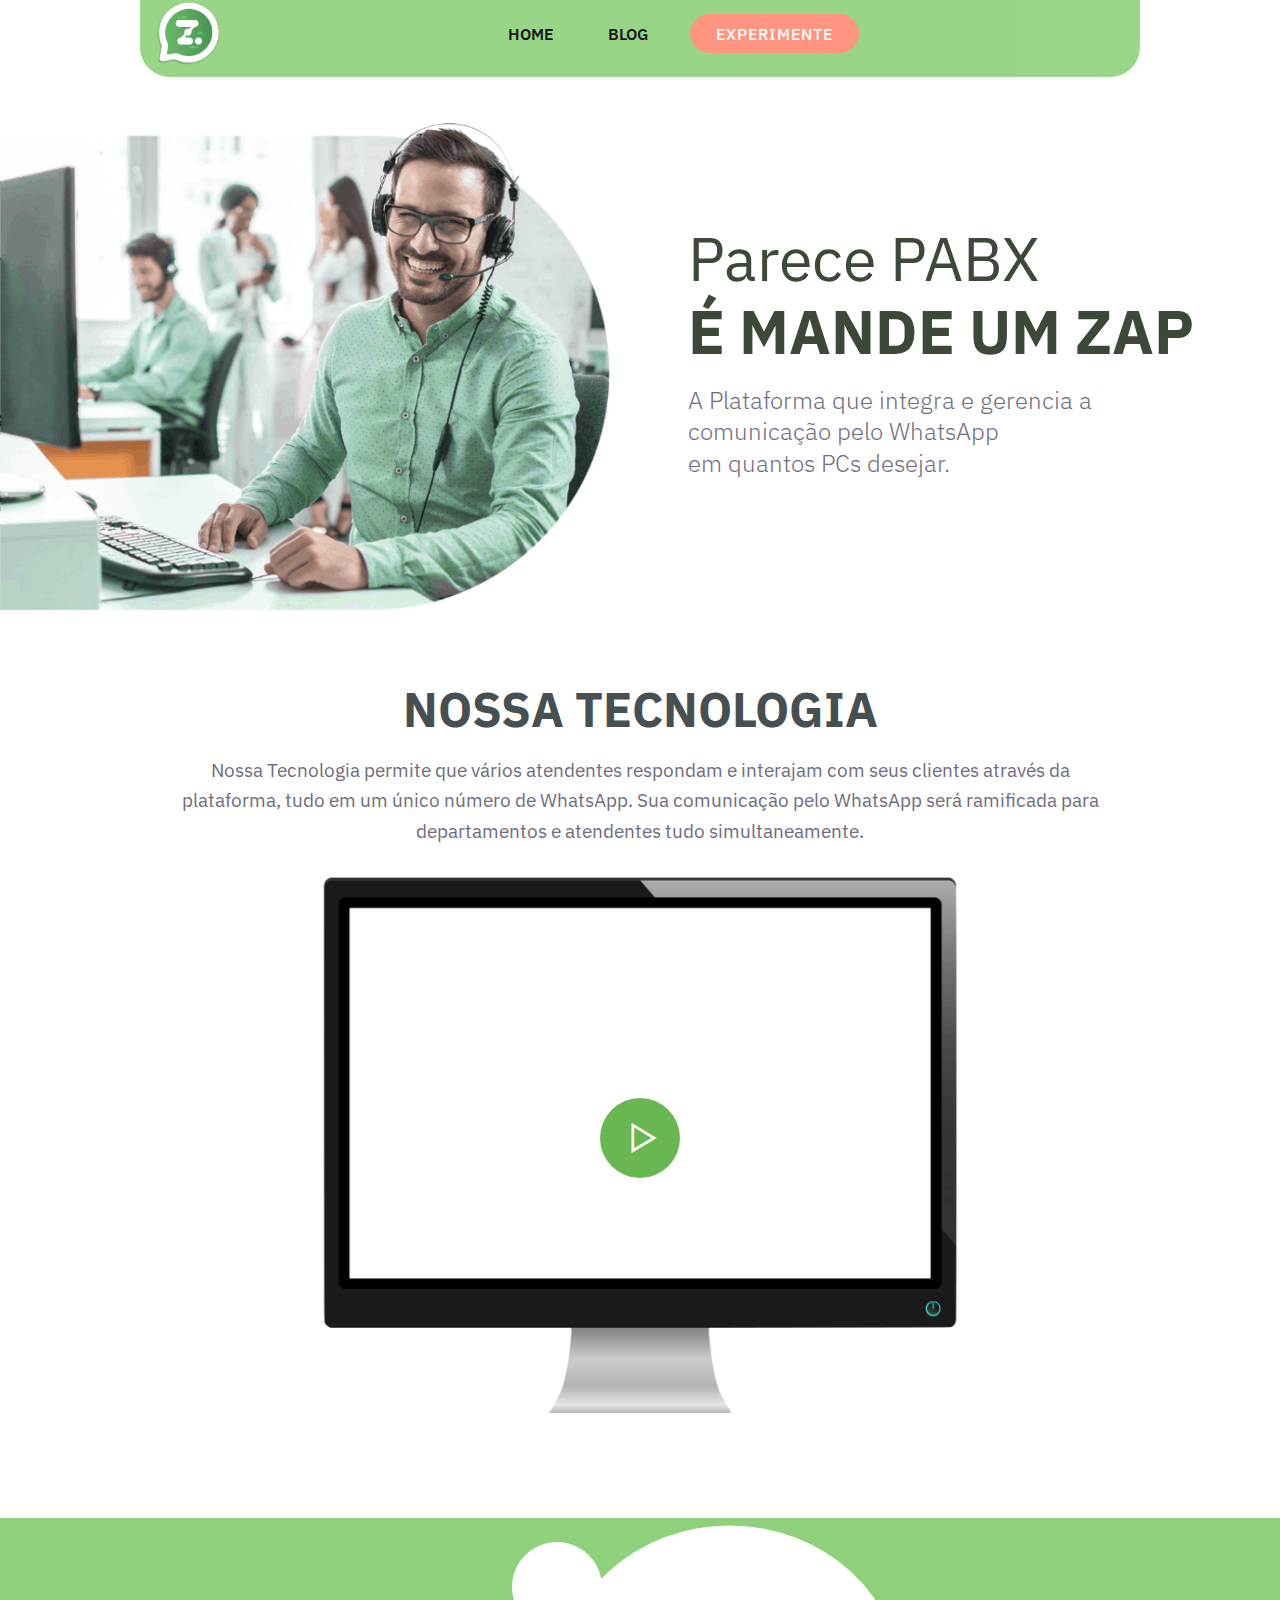
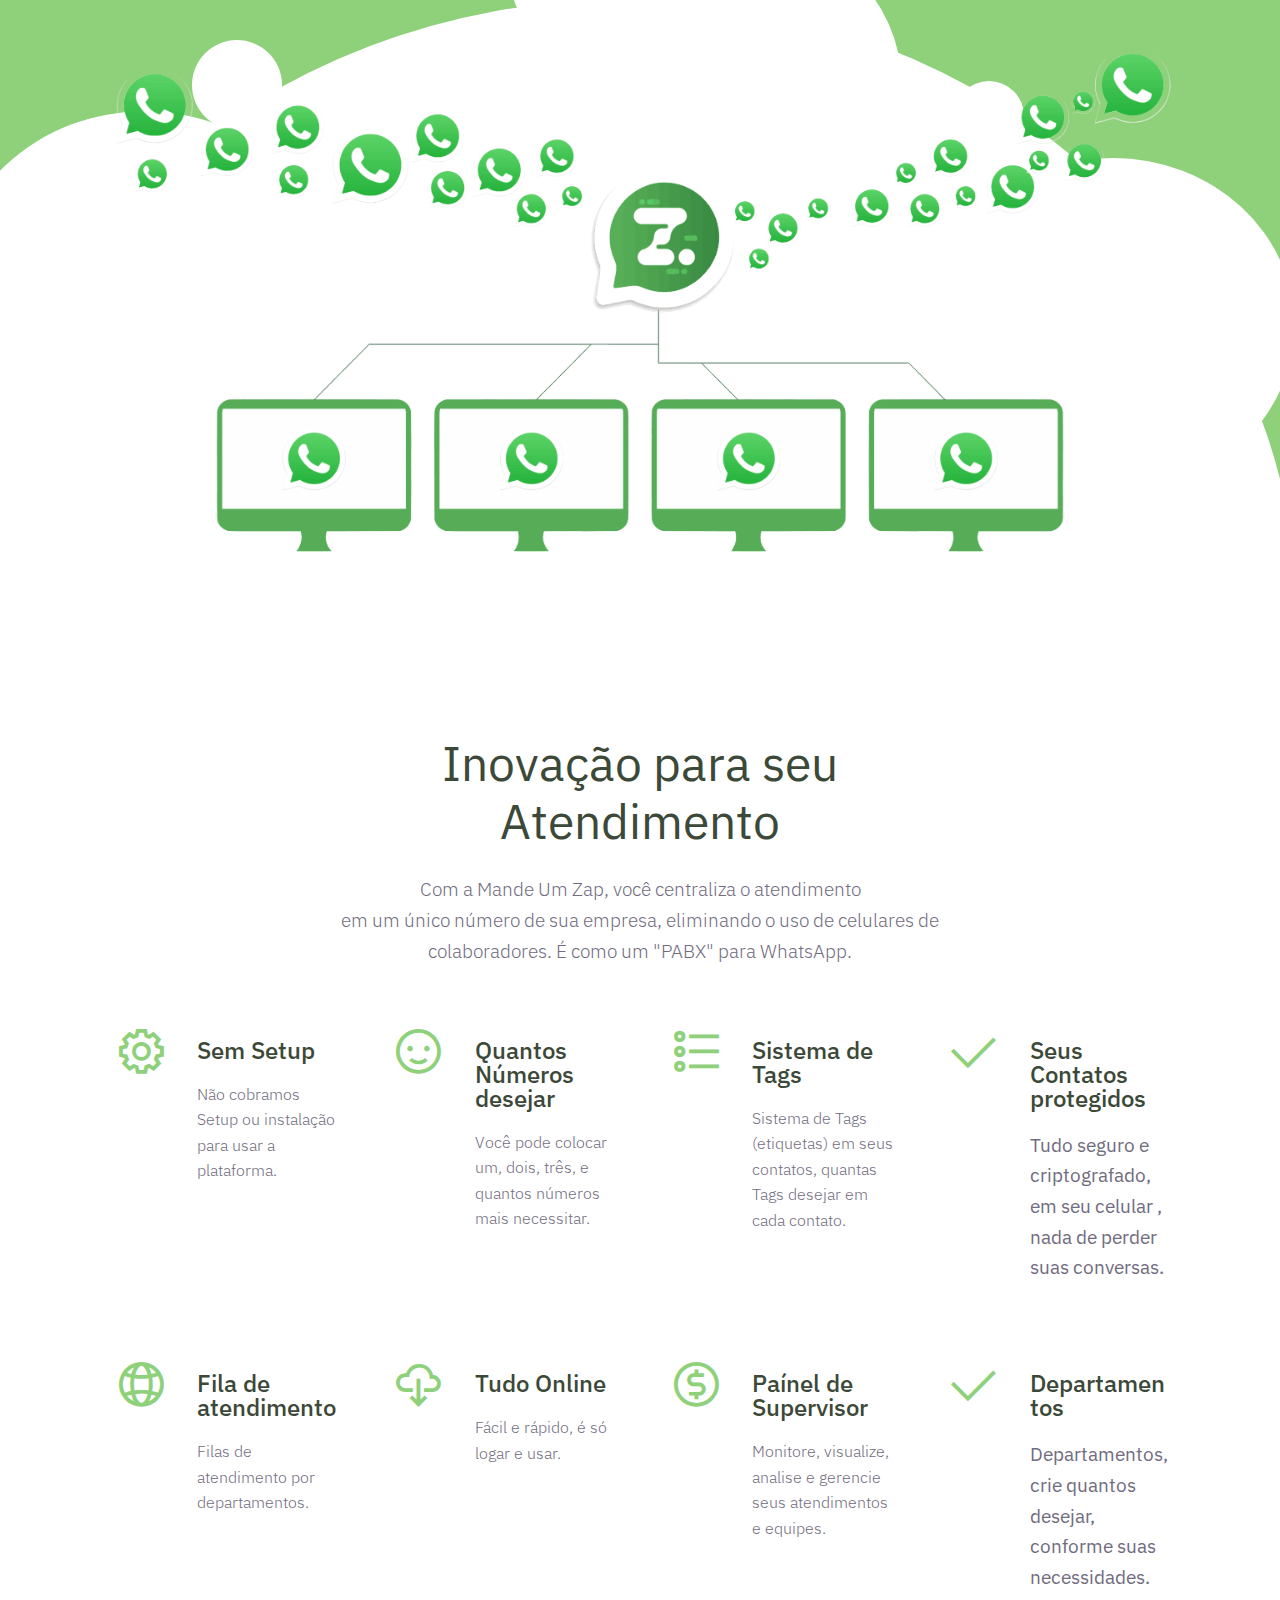
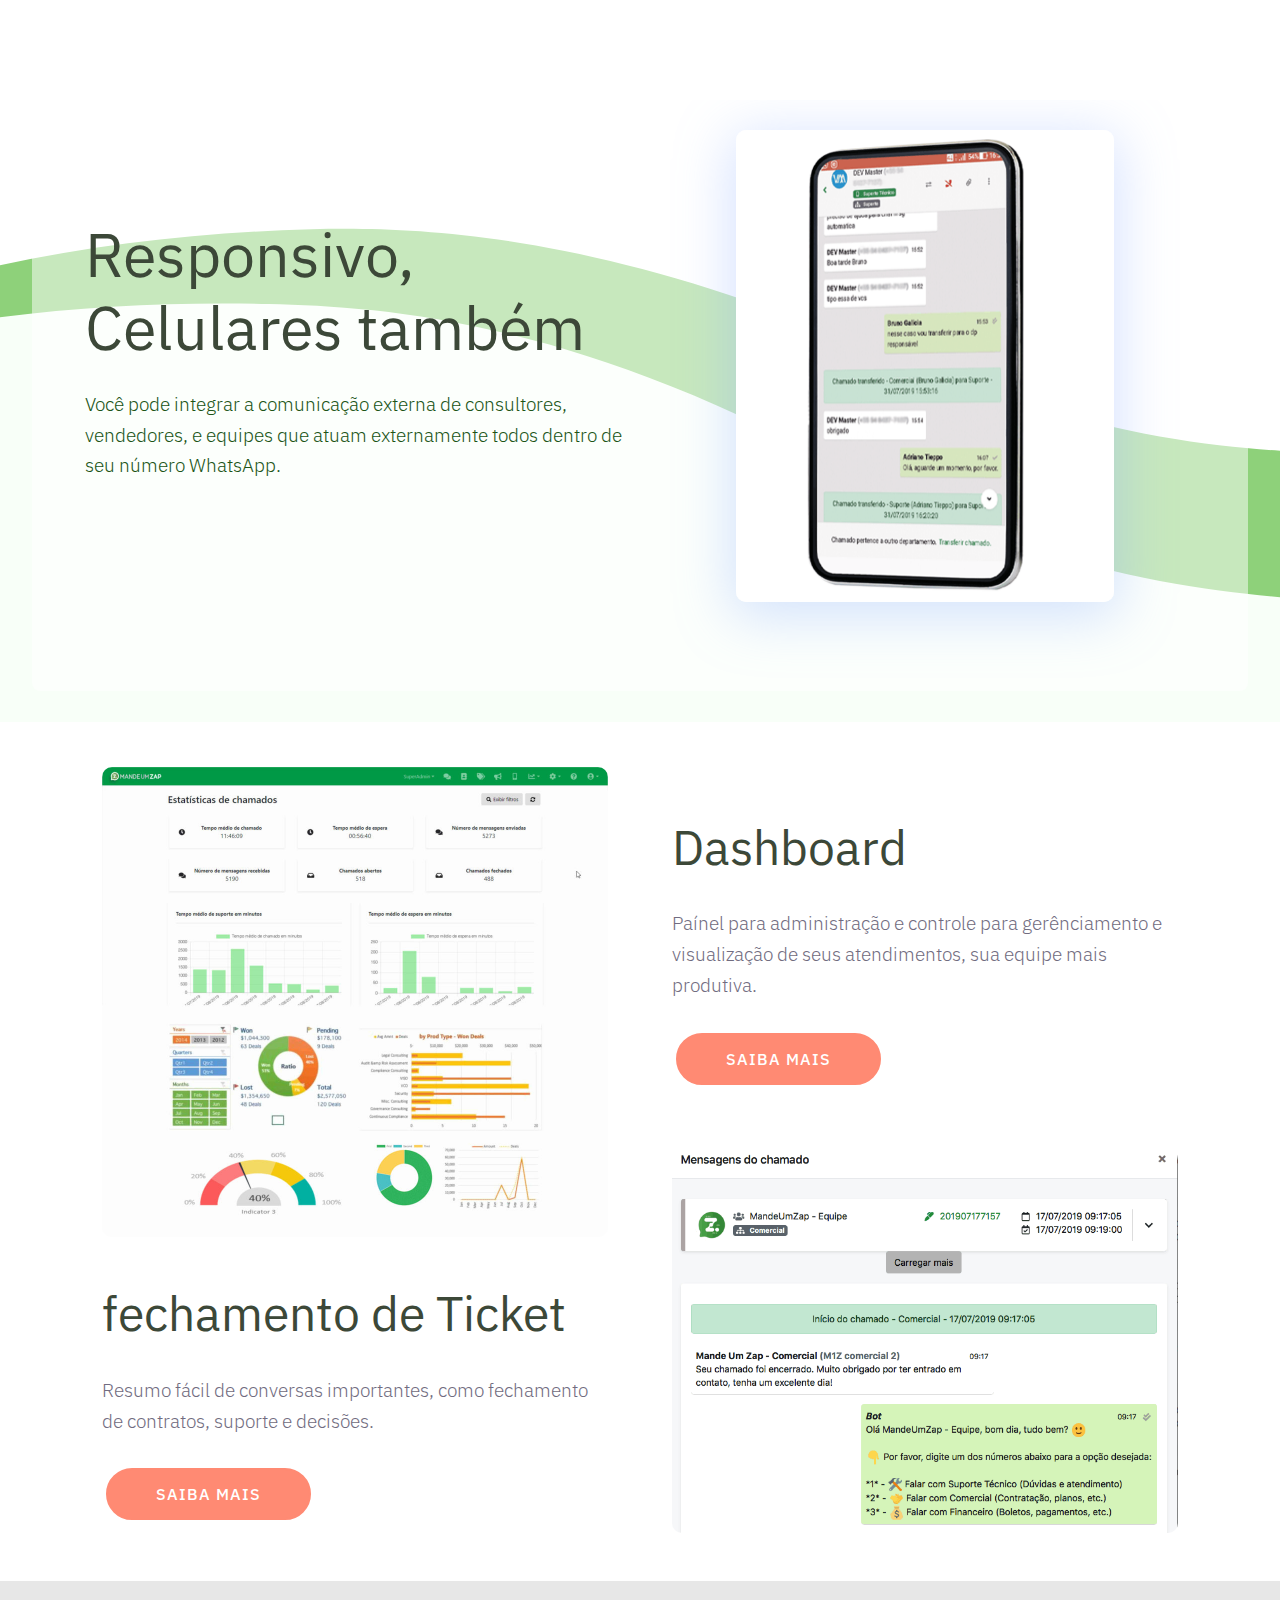
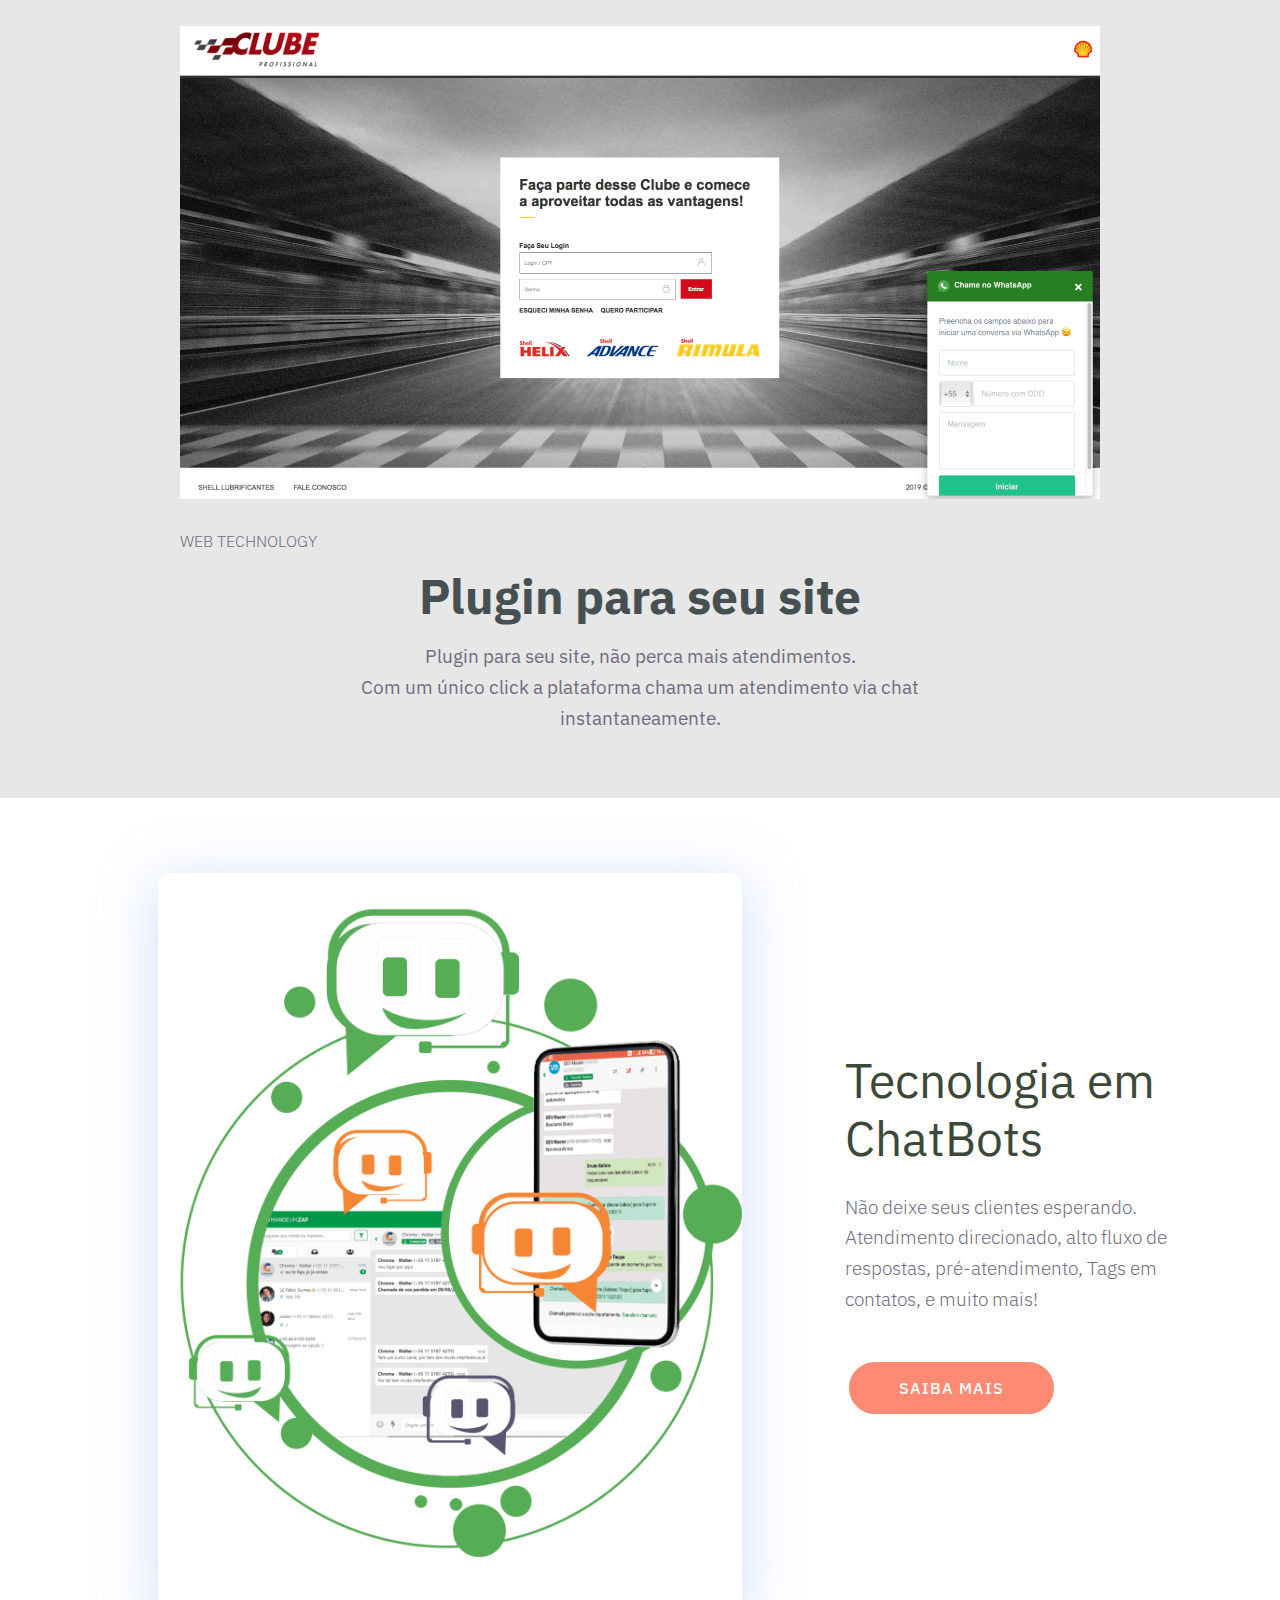
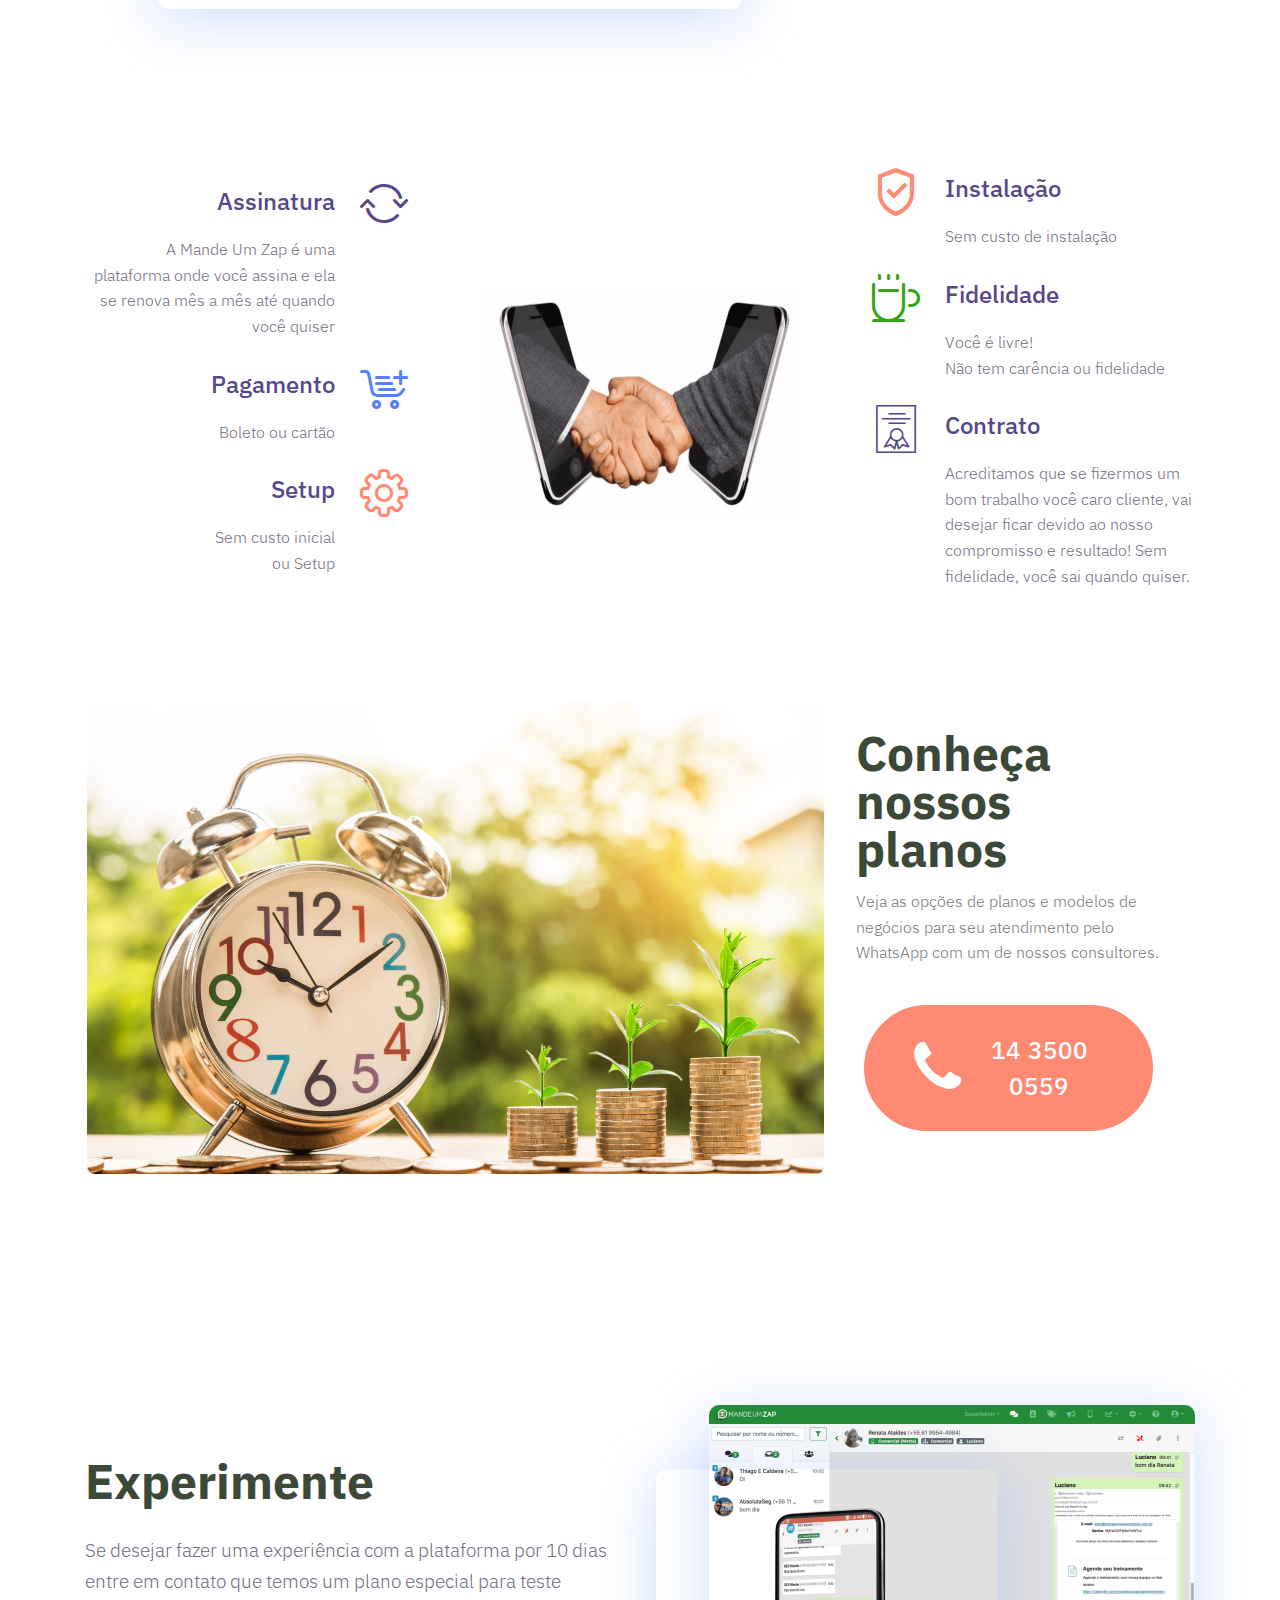
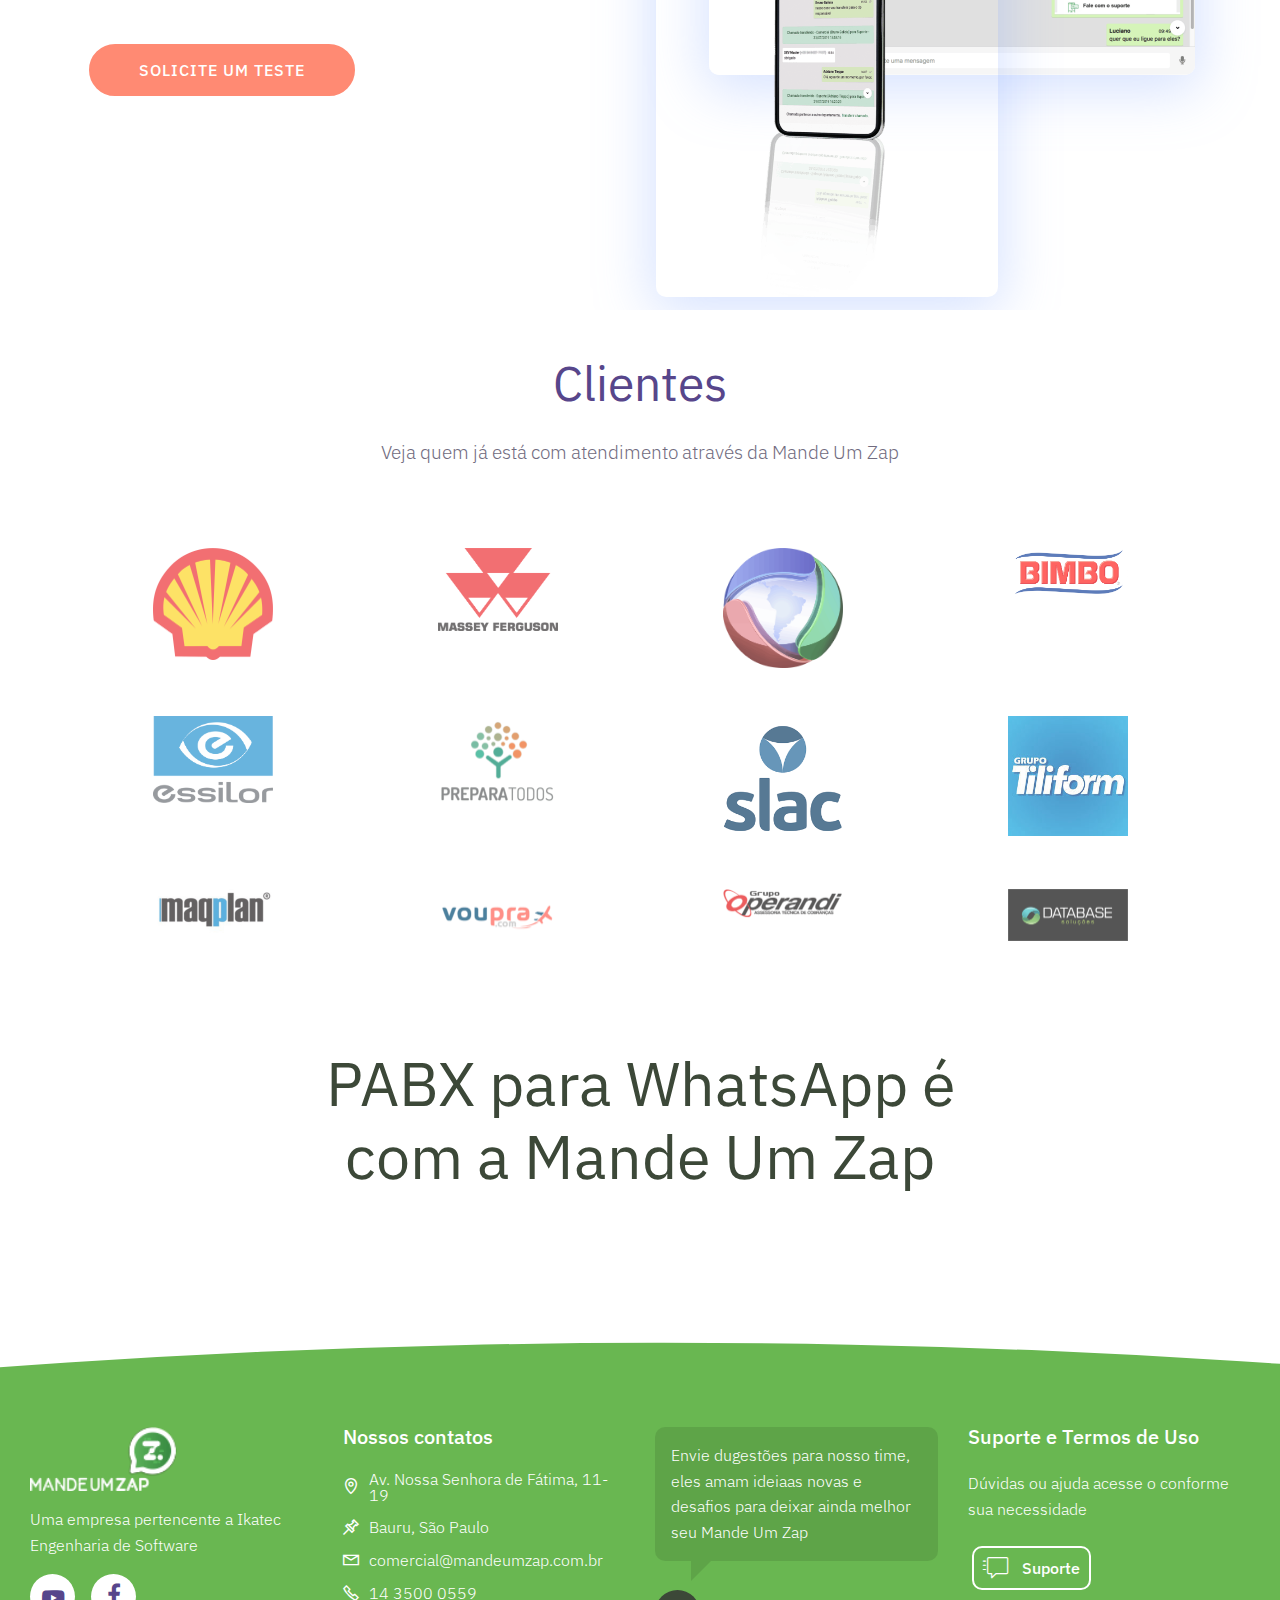
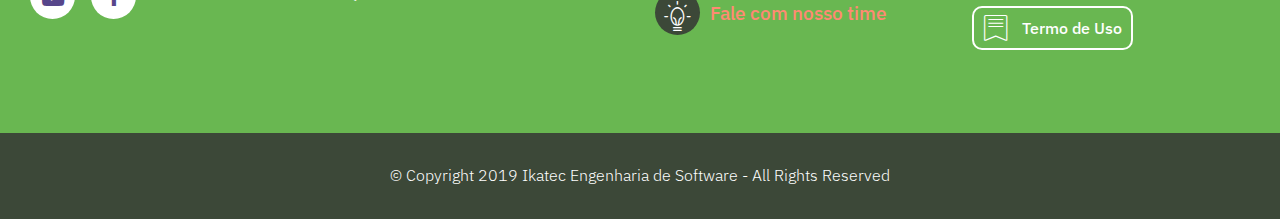
==== commit b3806f99: "create github pages" ====
--- a/index.html
+++ b/index.html
@@ -772,12 +772,12 @@
 
                 <div class="social-list align-left">
                     <div class="soc-item">
-                        <a href="https://twitter.com/mobirise" target="_blank">
+                        <a href="https://www.youtube.com/channel/UCsmLgqw0z37Pl3gWetx24Ng">
                             <span class="mbr-iconfont mbr-iconfont-social fa-youtube-play fa" style="color: rgb(87, 70, 139); fill: rgb(87, 70, 139);"></span>
                         </a>
                     </div>
                     <div class="soc-item">
-                        <a href="https://www.facebook.com/pages/Mobirise/1616226671953247" target="_blank">
+                        <a href="https://www.facebook.com/mandeumzap/?ref=bookmarks" target="_blank">
                             <span class="mbr-iconfont mbr-iconfont-social socicon-facebook socicon" style="color: rgb(87, 70, 139); fill: rgb(87, 70, 139);"></span>
                         </a>
                     </div>
--- a/assets/web/assets/mobirise-icons/mobirise-icons.css
+++ b/assets/web/assets/mobirise-icons/mobirise-icons.css
@@ -0,0 +1,476 @@
+@font-face {
+  font-family: 'MobiriseIcons';
+  src:  url('mobirise-icons.eot?spat4u');
+  src:  url('mobirise-icons.eot?spat4u#iefix') format('embedded-opentype'),
+    url('mobirise-icons.ttf?spat4u') format('truetype'),
+    url('mobirise-icons.woff?spat4u') format('woff'),
+    url('mobirise-icons.svg?spat4u#MobiriseIcons') format('svg');
+  font-weight: normal;
+  font-style: normal;
+}
+
+[class^="mbri-"], [class*=" mbri-"] {
+  /* use !important to prevent issues with browser extensions that change fonts */
+  font-family: MobiriseIcons !important;
+  speak: none;
+  font-style: normal;
+  font-weight: normal;
+  font-variant: normal;
+  text-transform: none;
+  line-height: 1;
+
+  /* Better Font Rendering =========== */
+  -webkit-font-smoothing: antialiased;
+  -moz-osx-font-smoothing: grayscale;
+}
+
+.mbri-add-submenu:before {
+  content: "\e900";
+}
+.mbri-alert:before {
+  content: "\e901";
+}
+.mbri-align-center:before {
+  content: "\e902";
+}
+.mbri-align-justify:before {
+  content: "\e903";
+}
+.mbri-align-left:before {
+  content: "\e904";
+}
+.mbri-align-right:before {
+  content: "\e905";
+}
+.mbri-android:before {
+  content: "\e906";
+}
+.mbri-apple:before {
+  content: "\e907";
+}
+.mbri-arrow-down:before {
+  content: "\e908";
+}
+.mbri-arrow-next:before {
+  content: "\e909";
+}
+.mbri-arrow-prev:before {
+  content: "\e90a";
+}
+.mbri-arrow-up:before {
+  content: "\e90b";
+}
+.mbri-bold:before {
+  content: "\e90c";
+}
+.mbri-bookmark:before {
+  content: "\e90d";
+}
+.mbri-bootstrap:before {
+  content: "\e90e";
+}
+.mbri-briefcase:before {
+  content: "\e90f";
+}
+.mbri-browse:before {
+  content: "\e910";
+}
+.mbri-bulleted-list:before {
+  content: "\e911";
+}
+.mbri-calendar:before {
+  content: "\e912";
+}
+.mbri-camera:before {
+  content: "\e913";
+}
+.mbri-cart-add:before {
+  content: "\e914";
+}
+.mbri-cart-full:before {
+  content: "\e915";
+}
+.mbri-cash:before {
+  content: "\e916";
+}
+.mbri-change-style:before {
+  content: "\e917";
+}
+.mbri-chat:before {
+  content: "\e918";
+}
+.mbri-clock:before {
+  content: "\e919";
+}
+.mbri-close:before {
+  content: "\e91a";
+}
+.mbri-cloud:before {
+  content: "\e91b";
+}
+.mbri-code:before {
+  content: "\e91c";
+}
+.mbri-contact-form:before {
+  content: "\e91d";
+}
+.mbri-credit-card:before {
+  content: "\e91e";
+}
+.mbri-cursor-click:before {
+  content: "\e91f";
+}
+.mbri-cust-feedback:before {
+  content: "\e920";
+}
+.mbri-database:before {
+  content: "\e921";
+}
+.mbri-delivery:before {
+  content: "\e922";
+}
+.mbri-desktop:before {
+  content: "\e923";
+}
+.mbri-devices:before {
+  content: "\e924";
+}
+.mbri-down:before {
+  content: "\e925";
+}
+.mbri-download:before {
+  content: "\e989";
+}
+.mbri-drag-n-drop:before {
+  content: "\e927";
+}
+.mbri-drag-n-drop2:before {
+  content: "\e928";
+}
+.mbri-edit:before {
+  content: "\e929";
+}
+.mbri-edit2:before {
+  content: "\e92a";
+}
+.mbri-error:before {
+  content: "\e92b";
+}
+.mbri-extension:before {
+  content: "\e92c";
+}
+.mbri-features:before {
+  content: "\e92d";
+}
+.mbri-file:before {
+  content: "\e92e";
+}
+.mbri-flag:before {
+  content: "\e92f";
+}
+.mbri-folder:before {
+  content: "\e930";
+}
+.mbri-gift:before {
+  content: "\e931";
+}
+.mbri-github:before {
+  content: "\e932";
+}
+.mbri-globe:before {
+  content: "\e933";
+}
+.mbri-globe-2:before {
+  content: "\e934";
+}
+.mbri-growing-chart:before {
+  content: "\e935";
+}
+.mbri-hearth:before {
+  content: "\e936";
+}
+.mbri-help:before {
+  content: "\e937";
+}
+.mbri-home:before {
+  content: "\e938";
+}
+.mbri-hot-cup:before {
+  content: "\e939";
+}
+.mbri-idea:before {
+  content: "\e93a";
+}
+.mbri-image-gallery:before {
+  content: "\e93b";
+}
+.mbri-image-slider:before {
+  content: "\e93c";
+}
+.mbri-info:before {
+  content: "\e93d";
+}
+.mbri-italic:before {
+  content: "\e93e";
+}
+.mbri-key:before {
+  content: "\e93f";
+}
+.mbri-laptop:before {
+  content: "\e940";
+}
+.mbri-layers:before {
+  content: "\e941";
+}
+.mbri-left-right:before {
+  content: "\e942";
+}
+.mbri-left:before {
+  content: "\e943";
+}
+.mbri-letter:before {
+  content: "\e944";
+}
+.mbri-like:before {
+  content: "\e945";
+}
+.mbri-link:before {
+  content: "\e946";
+}
+.mbri-lock:before {
+  content: "\e947";
+}
+.mbri-login:before {
+  content: "\e948";
+}
+.mbri-logout:before {
+  content: "\e949";
+}
+.mbri-magic-stick:before {
+  content: "\e94a";
+}
+.mbri-map-pin:before {
+  content: "\e94b";
+}
+.mbri-menu:before {
+  content: "\e94c";
+}
+.mbri-mobile:before {
+  content: "\e94d";
+}
+.mbri-mobile2:before {
+  content: "\e94e";
+}
+.mbri-mobirise:before {
+  content: "\e94f";
+}
+.mbri-more-horizontal:before {
+  content: "\e950";
+}
+.mbri-more-vertical:before {
+  content: "\e951";
+}
+.mbri-music:before {
+  content: "\e952";
+}
+.mbri-new-file:before {
+  content: "\e953";
+}
+.mbri-numbered-list:before {
+  content: "\e954";
+}
+.mbri-opened-folder:before {
+  content: "\e955";
+}
+.mbri-pages:before {
+  content: "\e956";
+}
+.mbri-paper-plane:before {
+  content: "\e957";
+}
+.mbri-paperclip:before {
+  content: "\e958";
+}
+.mbri-photo:before {
+  content: "\e959";
+}
+.mbri-photos:before {
+  content: "\e95a";
+}
+.mbri-pin:before {
+  content: "\e95b";
+}
+.mbri-play:before {
+  content: "\e95c";
+}
+.mbri-plus:before {
+  content: "\e95d";
+}
+.mbri-preview:before {
+  content: "\e95e";
+}
+.mbri-print:before {
+  content: "\e95f";
+}
+.mbri-protect:before {
+  content: "\e960";
+}
+.mbri-question:before {
+  content: "\e961";
+}
+.mbri-quote-left:before {
+  content: "\e962";
+}
+.mbri-quote-right:before {
+  content: "\e963";
+}
+.mbri-refresh:before {
+  content: "\e964";
+}
+.mbri-responsive:before {
+  content: "\e965";
+}
+.mbri-right:before {
+  content: "\e966";
+}
+.mbri-rocket:before {
+  content: "\e967";
+}
+.mbri-sad-face:before {
+  content: "\e968";
+}
+.mbri-sale:before {
+  content: "\e969";
+}
+.mbri-save:before {
+  content: "\e96a";
+}
+.mbri-search:before {
+  content: "\e96b";
+}
+.mbri-setting:before {
+  content: "\e96c";
+}
+.mbri-setting2:before {
+  content: "\e96d";
+}
+.mbri-setting3:before {
+  content: "\e96e";
+}
+.mbri-share:before {
+  content: "\e96f";
+}
+.mbri-shopping-bag:before {
+  content: "\e970";
+}
+.mbri-shopping-basket:before {
+  content: "\e971";
+}
+.mbri-shopping-cart:before {
+  content: "\e972";
+}
+.mbri-sites:before {
+  content: "\e973";
+}
+.mbri-smile-face:before {
+  content: "\e974";
+}
+.mbri-speed:before {
+  content: "\e975";
+}
+.mbri-star:before {
+  content: "\e976";
+}
+.mbri-success:before {
+  content: "\e977";
+}
+.mbri-sun:before {
+  content: "\e978";
+}
+.mbri-sun2:before {
+  content: "\e979";
+}
+.mbri-tablet:before {
+  content: "\e97a";
+}
+.mbri-tablet-vertical:before {
+  content: "\e97b";
+}
+.mbri-target:before {
+  content: "\e97c";
+}
+.mbri-timer:before {
+  content: "\e97d";
+}
+.mbri-to-ftp:before {
+  content: "\e97e";
+}
+.mbri-to-local-drive:before {
+  content: "\e97f";
+}
+.mbri-touch-swipe:before {
+  content: "\e980";
+}
+.mbri-touch:before {
+  content: "\e981";
+}
+.mbri-trash:before {
+  content: "\e982";
+}
+.mbri-underline:before {
+  content: "\e983";
+}
+.mbri-unlink:before {
+  content: "\e984";
+}
+.mbri-unlock:before {
+  content: "\e985";
+}
+.mbri-up-down:before {
+  content: "\e986";
+}
+.mbri-up:before {
+  content: "\e987";
+}
+.mbri-update:before {
+  content: "\e988";
+}
+.mbri-upload:before {
+ content: "\e926"; 
+}
+.mbri-user:before {
+  content: "\e98a";
+}
+.mbri-user2:before {
+  content: "\e98b";
+}
+.mbri-users:before {
+  content: "\e98c";
+}
+.mbri-video:before {
+  content: "\e98d";
+}
+.mbri-video-play:before {
+  content: "\e98e";
+}
+.mbri-watch:before {
+  content: "\e98f";
+}
+.mbri-website-theme:before {
+  content: "\e990";
+}
+.mbri-wifi:before {
+  content: "\e991";
+}
+.mbri-windows:before {
+  content: "\e992";
+}
+.mbri-zoom-out:before {
+  content: "\e993";
+}
+.mbri-redo:before {
+  content: "\e994";
+}
+.mbri-undo:before {
+  content: "\e995";
+}
